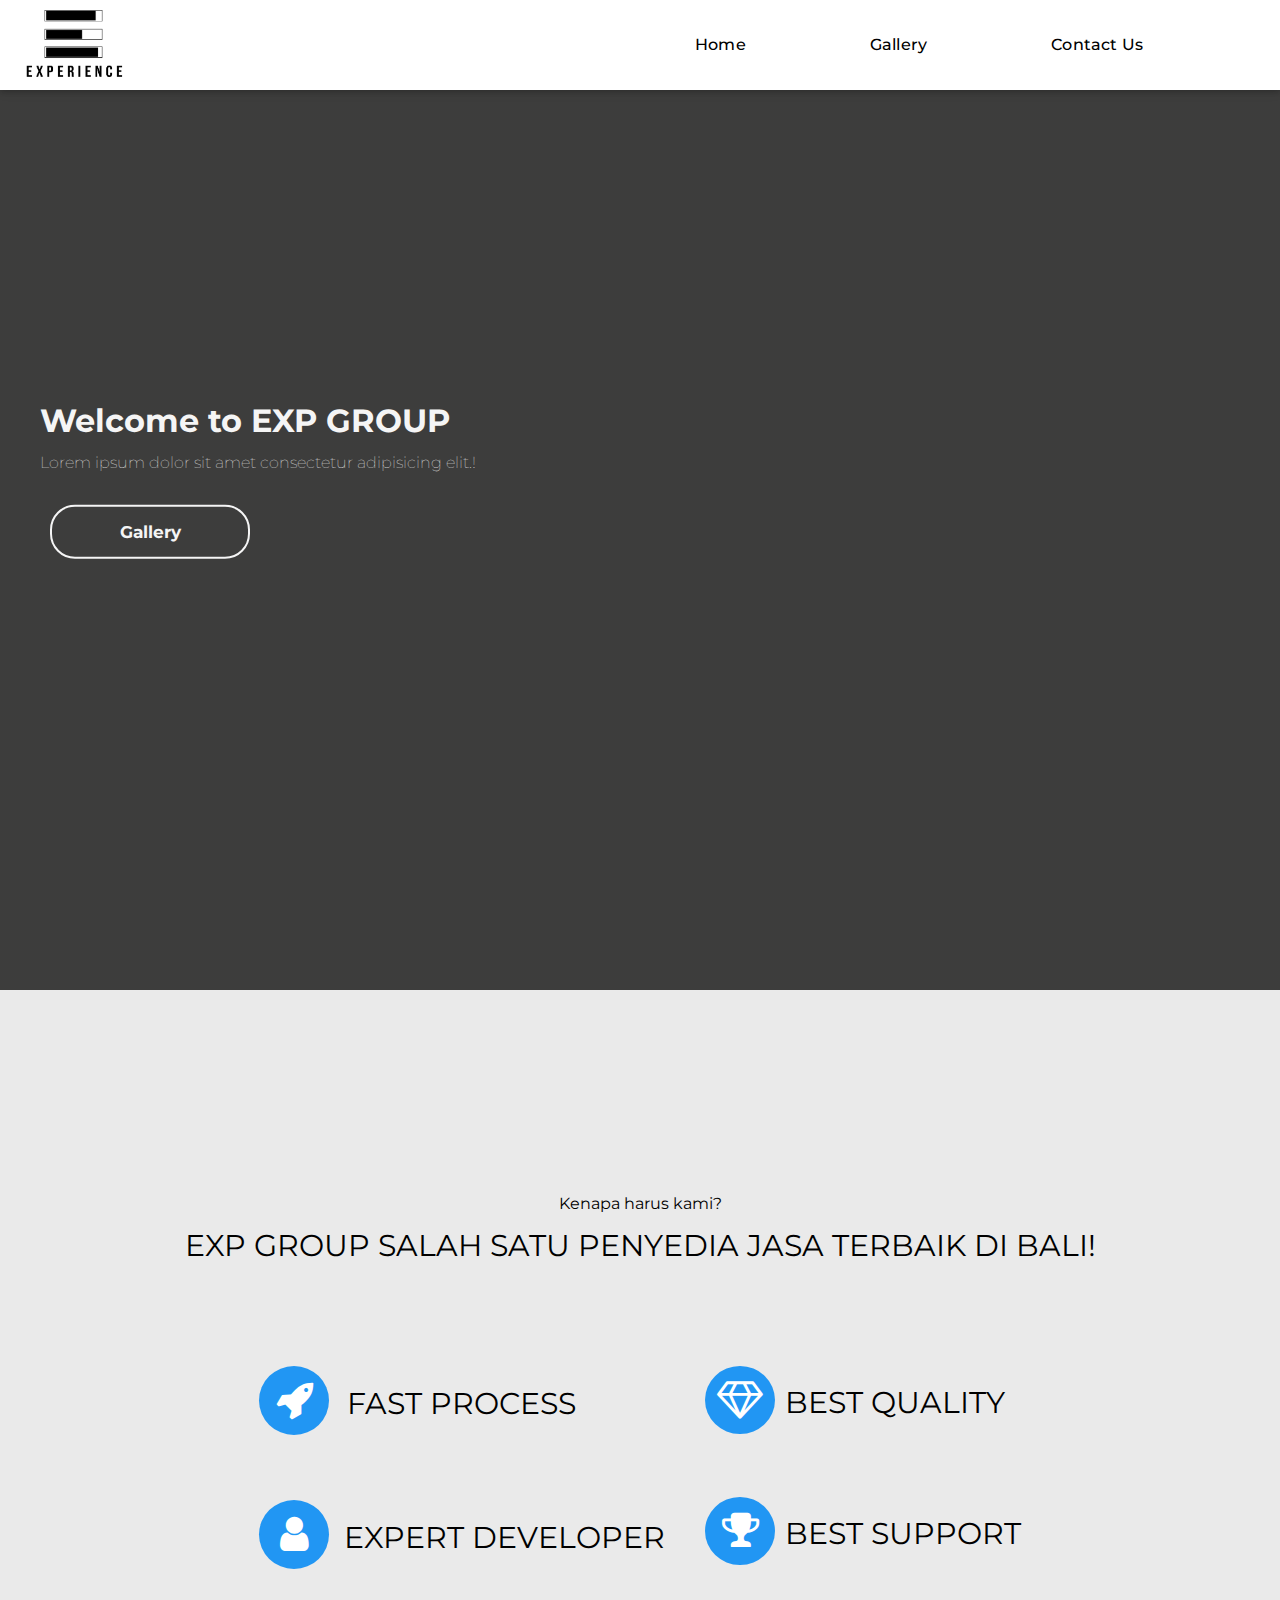
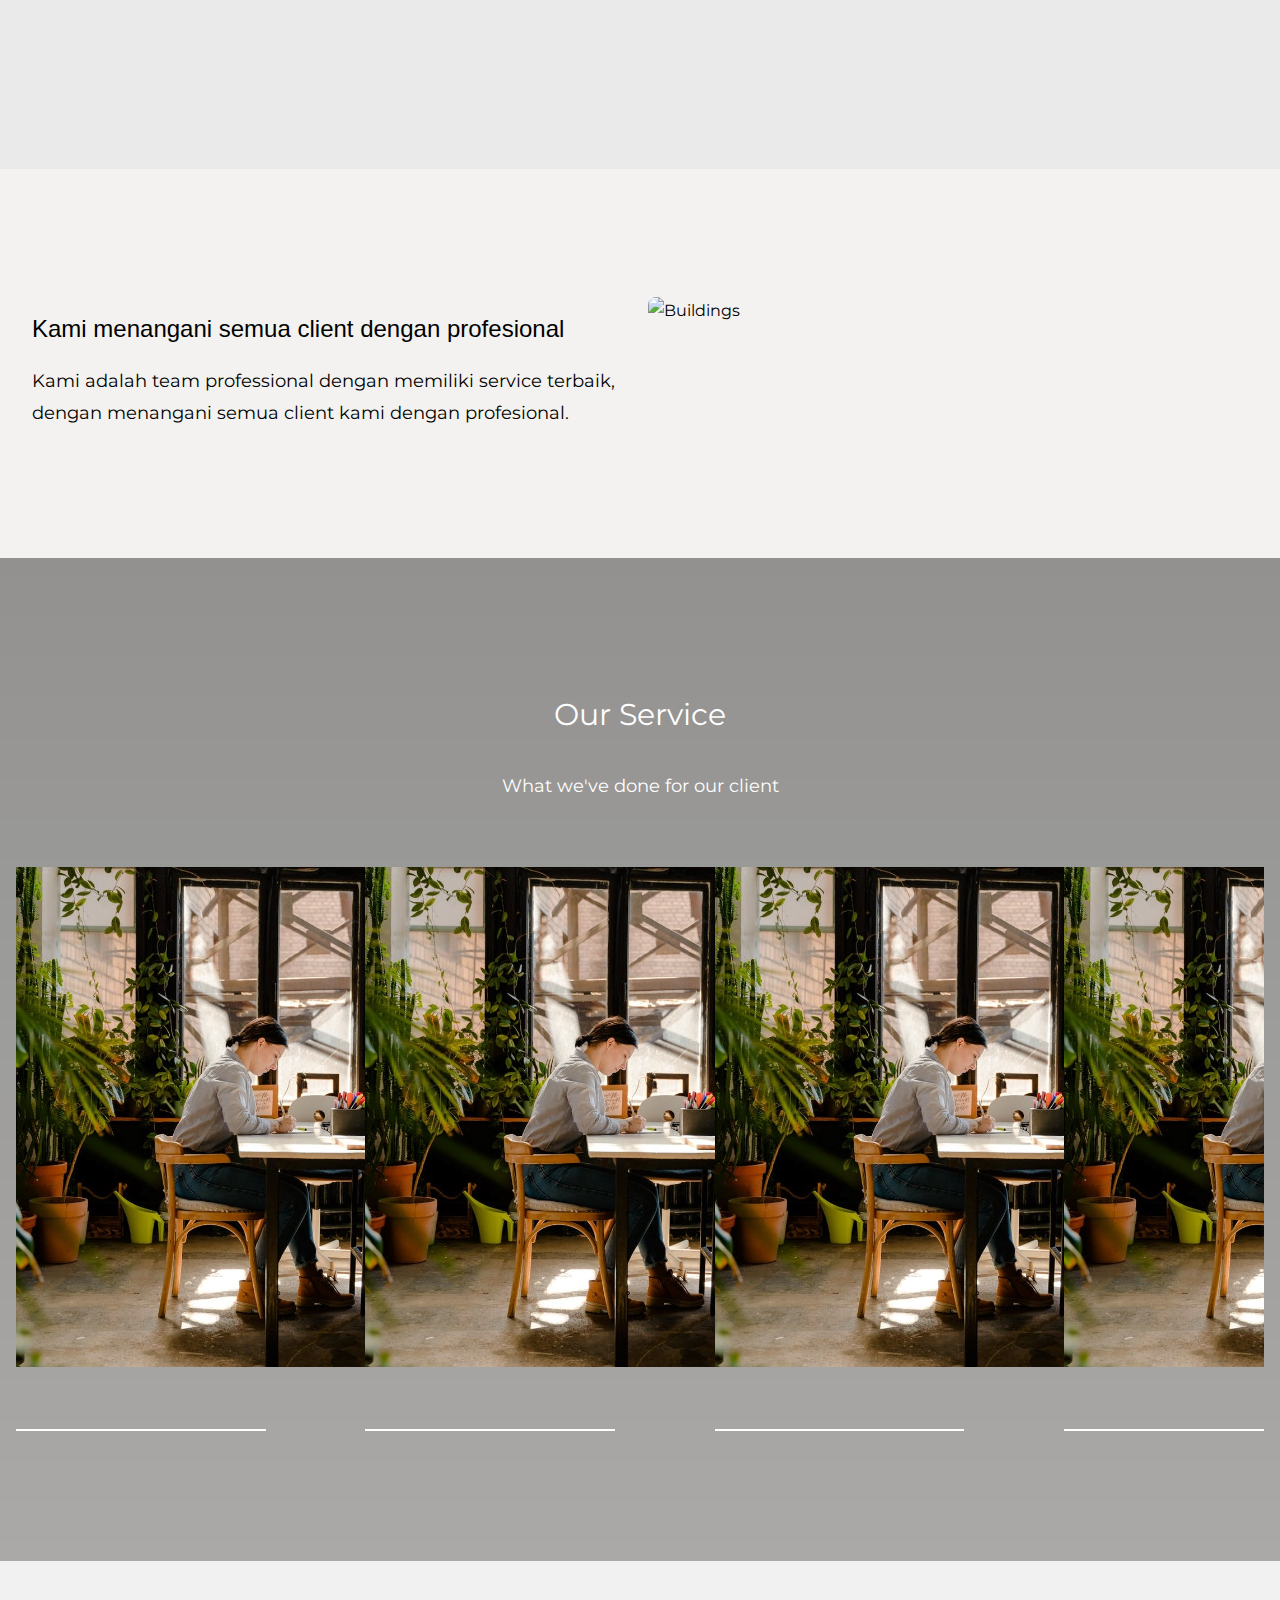
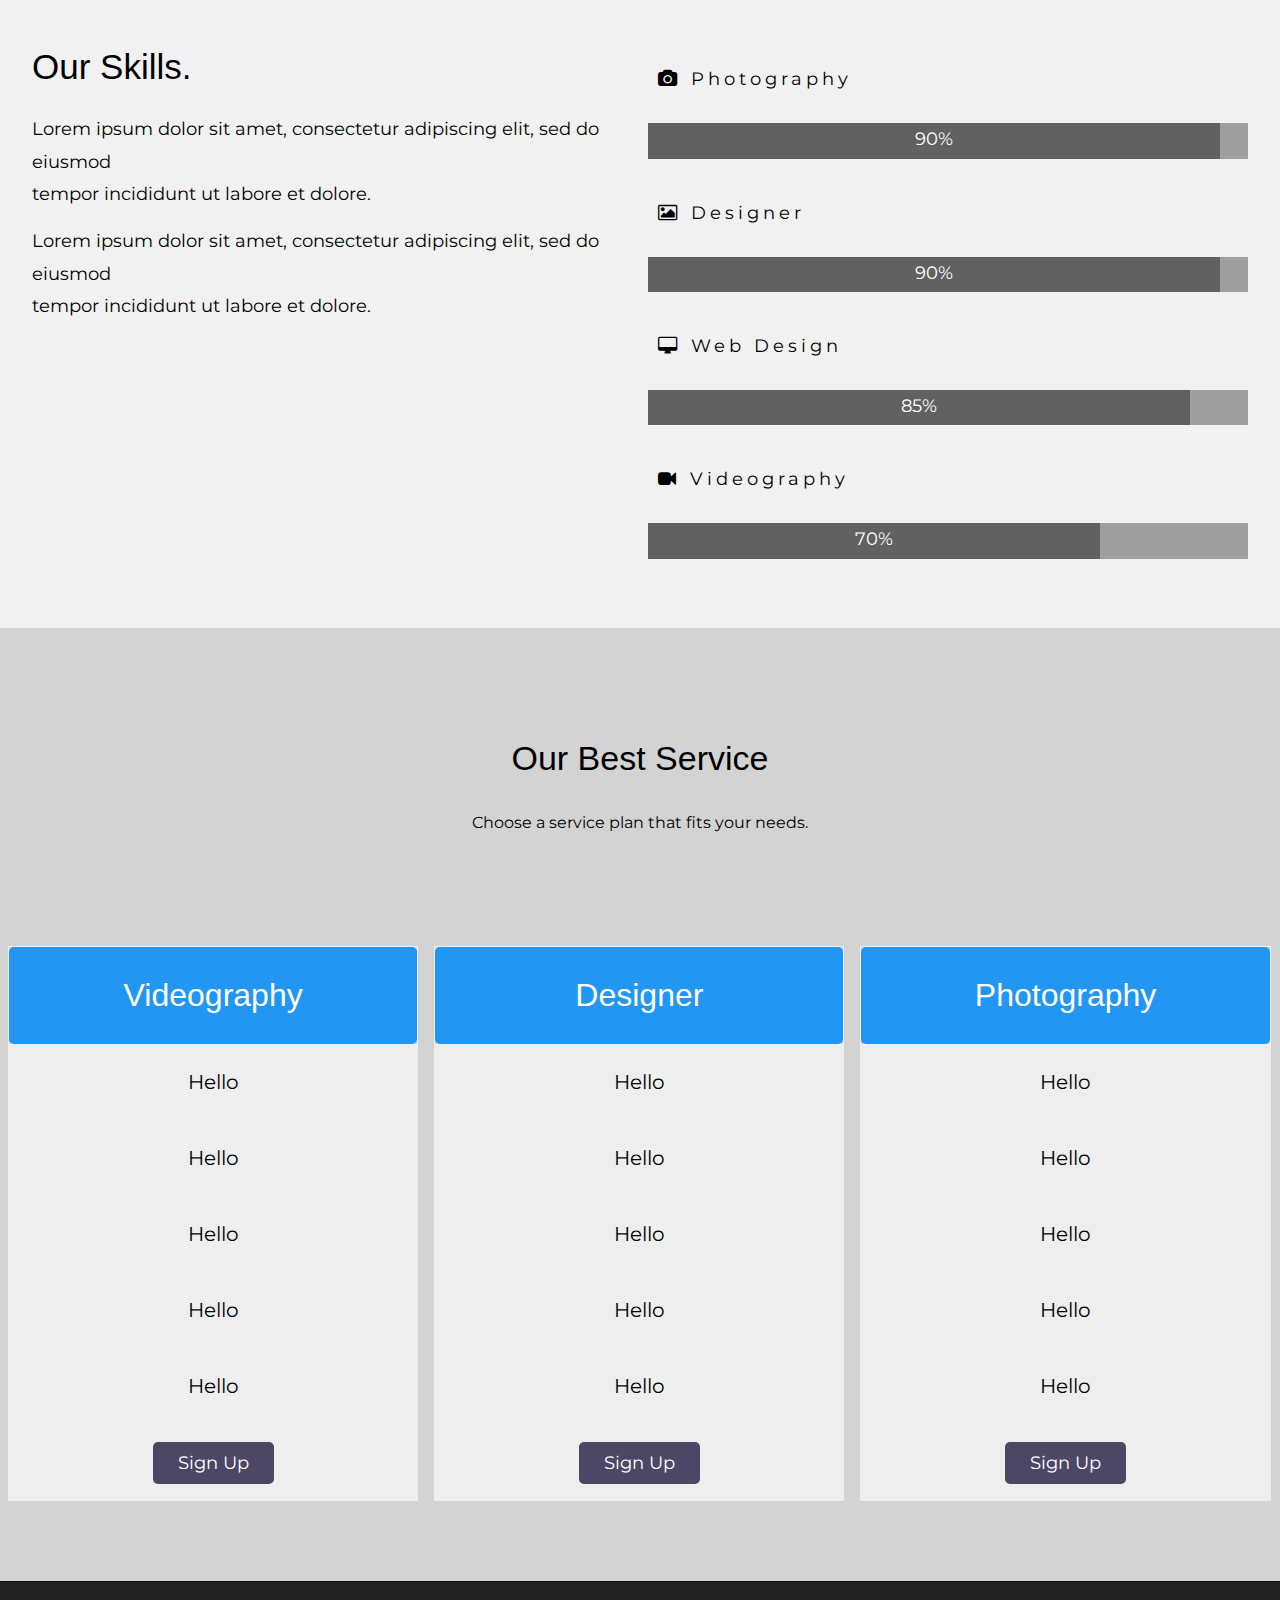
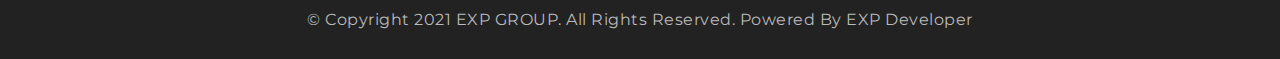
==== index.html @ 27de3193 "." ====
<!DOCTYPE html>
<html lang="en">
<head>
    <meta charset="UTF-8">
    <meta http-equiv="X-UA-Compatible" content="IE=edge">
    <meta name="viewport" content="width=device-width, initial-scale=1.0">
    
    <!-- Css -->
    <link rel="stylesheet" href="style/style.css">
    <link rel="stylesheet" href="style/media.css">
    <link rel="stylesheet" href="style/hamburger-bar.css">

    <!-- Font Style -->
    <link rel="stylesheet" href="https://cdnjs.cloudflare.com/ajax/libs/font-awesome/4.7.0/css/font-awesome.min.css">
    <link rel="preconnect" href="https://fonts.googleapis.com">
    <link rel="preconnect" href="https://fonts.gstatic.com" crossorigin>
    <link rel="preconnect" href="https://fonts.googleapis.com">
<link rel="preconnect" href="https://fonts.gstatic.com" crossorigin>
<link href="https://fonts.googleapis.com/css2?family=Montserrat:wght@300&display=swap" rel="stylesheet">
    <title>Document</title>
</head>
<body>



  <!-- Navbar -->
  <nav class="nav-link">
    <div class="navbar" id="myLinks">
          <img src="TempatFoto/EXP WHITE WITH CONTEXT.png" alt="" class="logo">
          <ul class="topnav" id="myLinks1">
              <li><a href="index.html">Home</a></li>
              <li><a href="Gallery.html">Gallery</a></li>
              <li><a href="Contact Us.html">Contact Us</a></li>
          </ul>
          <div class="burger" style="height: 70px; margin-right: 5%; background-color: rgba(0, 0, 0, 0.89); border-radius: 5pt; padding: 1px 0 ;">
            <a href="javascript:void(0);" class="icon" onclick="myFunction()" style="color: white; font-size: 40px; padding: 1px;">
              <i class="fa fa-bars"></i>
            </a>
        </div>
    </div>
    <div class="topnav2" id="myLinks2">
        <a href="index.html">Home</a>
        <a href="Gallery.html" id="border">Gallery</a>
        <a href="Contact Us.html">Contact Us</a>
    </div>
</nav>


  <!-- Carousel -->
    <div class="carousel">
        <div class="text">
            <h1>Welcome to EXP GROUP</h1> 
            <p class="p">Lorem ipsum dolor sit amet consectetur adipisicing elit.!</p>
        <div>
            <a href="Gallery.html"><button type="button"><span id="span"></span>Gallery</button></a> 
        </div>
        </div>
    </div>





    <!-- About us -->
    <section >
      <div class="exp-container" id="about" style="padding: 200px 16px; background-color: #EAEAEA;">
        <h4 style="text-align: center; font-weight: 400;">Kenapa harus kami?</h4>
      <h1 class="exp-center" style="font-size: 30px; font-family: 'Montserrat', sans-serif; font-weight: 400;">EXP GROUP SALAH SATU PENYEDIA JASA TERBAIK DI BALI!</h1> 
      <br>
      

      <div class="exp-row-padding exp-center exp-respon" style="margin-top:64px">
        <div class="exp-quarter">
          <i class="fa fa-rocket exp-margin-bottom exp-jumbo exp-center" style="font-size: 40px; background-color: #2196F3; border-radius: 60%; width: 50px; height: 35px; line-height: 60px; color: white; padding-top: 1%; margin-bottom: 16%;"></i><p style="display: inline; font-size: 30px; "></i>

          <p style="display: inline; font-size: 30px; padding-left: 10px;">FAST PROCESS</p>

          <br>

          <i class="fa fa-user exp-margin-bottom exp-jumbo exp-center" style="font-size: 40px; background-color: #2196F3; border-radius: 60%; width: 50px; height: 35px; line-height: 60px; color: white; padding-top: 1%;"></i> 
          
          <p style="display: inline; font-size: 30px; padding-left: 10px;">EXPERT DEVELOPER</p>
          <br>
           
        </div>
        <div class="exp-quarter">
          <i class="fa fa-diamond exp-margin-bottom exp-jumbo exp-center"  style="font-size: 40px; background-color: #2196F3; border-radius: 60%; width: 50px; height: 35px; line-height: 60px; color: white; padding-top: 1%; margin-bottom: 20%;"></i><p style="display: inline; font-size: 30px; padding-left: 10px;">BEST QUALITY</p> 
          <br>
          <i class="fa fa-trophy exp-margin-bottom exp-jumbo exp-center font-awesome" style="font-size: 40px; background-color: #2196F3; border-radius: 60%; width: 50px; height: 35px; line-height: 60px; color: white; padding-top: 1%;"></i><p style="display: inline; font-size: 30px; padding-left: 10px; padding-top: 20px;">BEST SUPPORT</p> 
          <br>
           
        </div> 
      </div>
      </div>
    </section>





    <!-- Go to Product -->
    <div class="exp-container" style="padding:128px 16px">
      <div class="exp-row-padding exp-product">
        <div class="exp-col m6" id="exp-col">
          <h3 style="font-family: 'Raleway', sans-serif; font-weight: 400;
          margin: 10px 0; font-size: 24px">Kami menangani semua client dengan profesional</h3>
          <h2></h2>
          <p>Kami adalah team professional dengan memiliki service terbaik, dengan menangani semua client kami dengan profesional.</p>
          
        </div>
        <div class="exp-col m6">
          <img class="exp-image exp-round-large " src="https://idcloudhost.com/wp-content/uploads/2020/07/free-pic-440.jpg" alt="Buildings" width="700" height="394">
        </div>
      </div>
    </div>

 


    <!-- Our Work -->
    <section class="work">
      <div class="exp-container" id="about" style="padding: 130px 16px">
      <h1 class="exp-center" style="color: white; font-weight: 400; font-size: 30px; font-family: 'Montserrat', sans-serif;">Our Service</h1> 
      <br>
      <p class="exp-center exp-large" style="margin-bottom: 64px; color: white;">What we've done for our client</p>
    
      <!-- Photo Grid -->
       
      <div class="wrap">
        <div class="foto"><img src="/TempatFoto/girl.jpeg" alt=""></div>
        <div class="foto"><img src="/TempatFoto/girl.jpeg" alt=""></div>
        <div class="foto"><img src="/TempatFoto/girl.jpeg" alt=""></div>
        <div class="foto"><img src="/TempatFoto/girl.jpeg" alt=""></div>
        <div class="foto"><img src="/TempatFoto/girl.jpeg" alt=""></div>
        <div class="foto"><img src="/TempatFoto/girl.jpeg" alt=""></div>
        <div class="foto"><img src="/TempatFoto/girl.jpeg" alt=""></div>
        
      </div>
    </section>
 




    <!-- Skill -->
    <div class="exp-container exp-light-grey exp-padding-64">
      <div class="exp-row-padding exp-new">
        <div class="exp-col m6">
          <h3 style=" font-weight: 400;
          margin: 10px 0; ">Our Skills.</h3>
          <p>Lorem ipsum dolor sit amet, consectetur adipiscing elit, sed do eiusmod<br>
          tempor incididunt ut labore et dolore.</p>
          <p>Lorem ipsum dolor sit amet, consectetur adipiscing elit, sed do eiusmod<br>
          tempor incididunt ut labore et dolore.</p>
        </div>
        <div class="exp-col m6">
          <p class="exp-wide"><i class="fa fa-camera exp-margin-right"></i>Photography</p>
          <div class="exp-grey">
            <div class="exp-container exp-dark-grey exp-center" style="width:90%">90%</div>
          </div>
          <p class="exp-wide"><i class="fa fa-photo exp-margin-right"></i>Designer</p>
          <div class="exp-grey">
            <div class="exp-container exp-dark-grey exp-center" style="width:90%">90%</div>
          </div>
          <p class="exp-wide"><i class="fa fa-desktop exp-margin-right"></i>Web Design</p>
          <div class="exp-grey">
            <div class="exp-container exp-dark-grey exp-center" style="width:85%">85%</div>
          </div>
          <p class="exp-wide"><i class="fa fa-video-camera exp-margin-right"></i>Videography</p>
          <div class="exp-grey">
            <div class="exp-container exp-dark-grey exp-center" style="width:70%">70%</div>
          </div>
        </div>
      </div>
    </div>


 
  


    <!-- Product -->
    <div class="product">
    <h2 style="text-align:center; padding: 100px 0 20px 0; font-size: 34px; color: black; font-family: 'Raleway', sans-serif; font-weight: 400;">Our Best Service</h2>
    <p style="text-align:center; padding: 0 0 100px 0; color: black;">Choose a service plan that fits your needs.</p>
    
    <div class="columns"`>
      <ul class="price">
        <li class="header" style="background-color:#2196F3; font-family: sans-serif; font-size: 2em;">Videography</li>
        <li class="grey">Hello</li>
        <li class="grey">Hello</li>
        <li class="grey">Hello</li>
        <li class="grey">Hello</li>
        <li class="grey">Hello</li>
        <li class="grey"><a href="#" class="button">Sign Up</a></li>
      </ul>
    </div>
    
    <div class="columns">
      <ul class="price">
        <li class="header" style="background-color:#2196F3; font-family: sans-serif; font-size: 2em;">Designer</li>
        <li class="grey">Hello</li>
        <li class="grey">Hello</li>
        <li class="grey">Hello</li>
        <li class="grey">Hello</li>
        <li class="grey">Hello</li>
        <li class="grey"><a href="#" class="button">Sign Up</a></li>
      </ul>
    </div>
    
    
    <div class="columns">
      <ul class="price">
        <li class="header"  style="background-color:#2196F3; font-family: sans-serif; font-size: 2em;">Photography</li>
        <li class="grey">Hello</li>
        <li class="grey">Hello</li>
        <li class="grey">Hello</li>
        <li class="grey">Hello</li>
        <li class="grey">Hello</li>
        <li class="grey"><a href="#" class="button">Sign Up</a></li>
      </ul>
    </div>

    

    <!-- Footer -->
    <div class="container-fluid py-4" style="border-top:1px solid rgb(26, 3, 3); background: #222; position: relative;">
      <div class="container">
          <p class="text-footer">© Copyright 2021 EXP GROUP. All Rights Reserved. Powered By EXP Developer</p>
      </div>
  </div>
  </div>




  <script src="script/script.js"></script>
  <script src="script/hamburger-bar.js"></script>
   
</body>
</html>
---- style/style.css ----
/* Body */

* {
     margin: 0;
     padding: 0;
     font-family: 'Montserrat', sans-serif; 
}
body{
    line-height: 1.8;
    min-height: 100vh;
    background-color: #F3F2F0;
}

/* Navbar */

.nav-link{
    background-color: white; 
    z-index: 1;
    width: 100%;
    position: relative;
    box-shadow: 0 2px 5px 0 rgb(0 0 0 / 16%), 0 2px 10px 0 rgb(0 0 0 / 12%);
}
.navbar{
    width: 100%;
    height: 70px;
    margin: auto;
    display: flex;
    padding: 10px 0;
    align-items: center;
    justify-content: space-between;
    border-bottom: rgba(0, 0, 0, 0.411)(0, 0, 0, 0.411) 1px solid;
}
.logo{
    width: 100px;
    height: inherit;
    cursor: pointer;
    padding: 5px 2%;
}
.navbar ul{
    margin: 0 6%;
}
.navbar ul li{
    list-style: none;
    display: inline-block;
    margin: 0 40px;
    position: relative;
}
.navbar ul li a{
    text-decoration: none;
    color: black;
    font-weight: 500;
    margin: 0 20px;
    letter-spacing: 0.2px;
   
}
.navbar ul li::after{
    content: '';
    height: 3px;
    width: 0;
    background: rgb(31, 31, 31);
    position: absolute;
    left: 0;
    bottom: -10px;
    transition: 1s;
}
.navbar ul li:hover::after{
    width: 100%;
}

/* Carousel */

.carousel{
    width: 100%;
    height: 100vh;
    background-image: linear-gradient(rgba(0,0,0,0.75), rgba(0,0,0,0.75)), 
    url(https://wallpaperaccess.com/full/4503757.jpg);
    background-size: cover;
    background-position: center;
}
.text{
    position: absolute;
    width: 100%;
    top: 50%;
    transform: translateY(-50%);
    text-align: left;
    padding-left: 40px;
    width: 80%;
    color: whitesmoke;
}
.text h1{
    font: 70px;
    margin-top: 80px;
}
.text .p{
    font-size: 20px auto;
    font-weight: 100;
    line-height: 25px;
}
button{
    width: 200px;
    padding: 15px 0;
    text-align: center;
    margin: 30px 10px;
    border-radius: 25px;
    font-weight: bold;
    border: 2px solid whitesmoke;
    background: transparent;
    color: whitesmoke;
    cursor: pointer;
    position: relative;
    overflow: hidden;
    font-size: 17px;
} 
#span{
    background: white;
    height: 100%;
    width: 0;
    border-radius: 25px;
    position: absolute;
    left: 0;
    bottom: 0;
    z-index: -1;
    transition: 0.5s;
}
button:hover #span{
    width: 100%;
    color: black;
}

button:hover{
    border: none;
    color: black;
}




/* About Us */

.exp-center{
    text-align: center!important;
}
.exp-center h1 {
    font-size: 40px!important;
    color: #102348;
}
.exp-large{
    font-size: 18px!important;
} 
.exp-row-padding{
    display: flex; 
    justify-content: center;
    
}
.fa{
    padding: 30px 10px 30px;
    
}
.exp-quarter{
    padding: 0 20px; 
    text-align: justify;
     
 
}


 

/* Article */ 
.exp-row-padding, .exp-col{
    padding: 0 8px;
}
.exp-black{
    color: white !important;
    background-color: black; 
    transition: 0.5s;
}
.exp-button{ 
    display: inline-block;
    padding: 8px 10px 5px 0;
    vertical-align: middle;
    overflow: hidden;
    text-decoration: none; 
    text-align: center;
    cursor: pointer; 
    margin: 15px 0;
    height: 30px;
}
.exp-black:hover{
    background-color: #4e4e4e;
    color: white !important;
}
.exp-image {
    max-width: 100%;
    height: auto;
   max-width: 100%;
   height: auto;
 
}
.exp-round-large{
    border-radius: 8px;
}
.exp-container > img{
    right: 20;
}





/* Our Work */
.work{
    background-image: linear-gradient(rgba(0,0,0,0.40), rgba(0,0,0,0.30)), url('https://cohive.space/sojuhanjan/wp-content/uploads/2019/12/Berbagai-Manfaat-Teamwork-yang-Membawa-Kemudahan.jpeg');
   
}
.wrap{
    max-height: 100%;
    display: flex;
    overflow-x: auto;
}
.wrap::-webkit-scrollbar{ 
    width: 0;
}
.wrap .foto{
    min-width: 20%;
    height: 500px;
    line-height: 110px;
    text-align: center;
    background-color: transparent;
    margin-right: 8%;
    padding-bottom: 5%;
    justify-items: center;
    border-bottom: 2px solid white;

}
.wrap .foto > img{
    min-width: 20%;
    height: 500px;  
}





/* Skill */
.exp-light-grey{
    color: #000!important;
    background-color: #f1f1f1!important;
}
.exp-padding-64 {
    padding-top: 64px!important;
    padding-bottom: 64px!important;
}
.exp-container  {
    padding: 0.01em 16px;
} 
.exp-row-padding1 >.exp-col {
    padding: 0 8px;
}
.exp-wide {
    letter-spacing: 4px;
}
.exp-dark-grey  {
    color: #fff!important;
    background-color: #616161!important;
    height: 35px;
}
.exp-center {
    text-align: center!important;
    font-size: 18px;
} 
.exp-grey {
    background-color: #9e9e9e!important;
}
.exp-col > p{
    margin: 15px 0 0 0;
    font-size: 18px;
    
}
.exp-col > h3{
    font-family: "Raleway", sans-serif;
    font-weight: 400;
    margin: 10px 0;
    font-size: 35px;
}
.exp-wide, .exp-grey{
    margin: 5px 0;
 
}



/* Our Work */
.row {
    display: flex;
    flex-wrap: wrap;
    padding: 0 4px;
}
  
.column {
    flex: 10%;
    max-width: 25%;
    padding: 0 4px;
}
  
.column img {
    margin-top: 8px;
    vertical-align: middle;
    width: 100%;
 
}



/* Product */
.product{
    background-color: lightgrey;
    
}
.columns {
    float: left;
    width: 33.3%;
    padding: 8px;
    box-sizing: border-box;
    background-color: lightgrey;
    padding-bottom: 80px;
    
    
}

.price {
    list-style-type: none;
    border: 1px solid #eee;
    margin: 0;
    padding: 0;
    transition: 0.3s;
}

.price:hover {
    box-shadow: 0 8px 12px 0 rgba(0,0,0,0.2)
}

.price .header {
    background-color: #111;
    color: white;
    font-size: 25px;
    border-radius: 5px;
}

.price li { 
    padding: 20px;
    text-align: center;
}

.price .grey {
    background-color: #eee;
    font-size: 20px;
    border: none;
}

.button {
    background-color: #4d4766;
    border: none;
    border-radius: 5px;
    color: white;
    padding: 10px 25px;
    text-align: center;
    text-decoration: none;
    font-size: 18px;
}
 


/* Contact Us */
iframe{
    width: 100%;
    height: 400px;
    margin-right: 20px;
    margin-top: 20px;
    border-radius: 5px;
}
.contact{
    width: 100%;
    display: flex;
    justify-content: center;
    align-items: center;
    margin-top: 100px;
    padding-top: 100px;
    padding-bottom: 4%; 
    background: lightgrey;
}
.info{
    max-width: 500px;
    line-height: 70px; 
    font-size: 10px;
    margin-top: 80px;
    margin-right: 30px;
}
.info i{
  margin-right: 20px;
  font-size: 25px;  
}
.form{
    max-width: 700px;
    margin-right: 50px;
}
.info, .form{
    flex: 1;
    margin-top: 100px;
}
.contact h2{
    text-align: center;
    font-size: 35px;
    text-transform: uppercase;
    position: absolute;
    margin-bottom: 35%;
}
.contact p{
    text-align: center;  
    position: absolute;
    margin-bottom: 30%; 
}
.form .text-box{
    background: whitesmoke; 
    border: none;
    width: 80%;
    height: 50px;
    padding: 12px;
    font-size: 15px;
    border-radius: 5px;
    box-shadow: 0 1px 1px rgba(0, 0, 0, 0.1);
    margin-bottom: 20px;
    opacity: 0.9;
}
.form .text-box:first-child{
    margin-right: 15px;
}
.form textarea{
    background: whitesmoke; 
    border: none;
    width: 100%;
    min-height: 200px;
    max-height: 400px;
    padding: 12px;
    font-size: 15px;
    border-radius: 5px;
    box-shadow: 0 1px 1px rgba(0, 0, 0, 0.1);
    margin-bottom: 20px;
    opacity: 0.9;
}
.form .send-btn{
    float: right;
    background: #4e4e4e;
    color: white;
    border: none;
    width: 120px;
    height: 50px;
    font-size: 15px;
    font-weight: 600;
    text-transform: uppercase;
    letter-spacing: 2px;
    border-radius: 5px;
    cursor: pointer;
    transition: 0.5s;

}
.form .send-btn:hover{
    background: black;
}
 


 



/* Footer */
.container-fluid {
    width: 100;
    padding-right: 15px;
    margin: auto;  
    padding: auto;
    clear: both;
}
.py-4 {
    padding: 40px 0 !important;
    text-align: center;
    color: white;
}
.text-footer{
    margin-bottom: 0;
    font-family: 'Montserrat';
    color: #bababa;
    letter-spacing: 0.5px;
    text-align: center;
}
 
.py-4 {
    padding-bottom: 1.5rem!important;
    padding-top: 1.5rem!important;
    text-align: center;
    color: white;
}
---- style/media.css ----
@import url('https://fonts.googleapis.com/css2?family=Montserrat:wght@100;200;300;400;500;600;700&display=swap');



/* Media 800px */
@media screen and (max-width: 800px) {
   
  .carousel{
    max-width: 100%;
    max-height: 100%;
}
  .text{
    position: absolute;
    width: 100%;
    top: 55%; 
}
  .text h1{
  font-size: 25px;
  margin-top: 80px;
}
  .text .p{
  font-size: 15px;
  font-weight: 100;
  line-height: 25px;
}
  button{
  padding: 15px 0;
  margin: 30px 10px; 
}

/* About US */
  .exp-respon{
    display: grid; 
    grid-template-columns: auto;
    grid-template-rows: 200px;
    grid-gap: 100px;
  }
  #about{
    padding: 200% 0;
  }

  /* Product */
  .exp-round-large{
    width: 200%;
    height: 80%;
  }

  /* Service */
  .columns {
    padding: 30px;
    width: 100%;
}
/* Our Team */ 
}


/* Media 600px */
@media (min-width: 601px){
.exp-col.m6  {
    width: 49.99999%;
    }
.exp-third{
    width: 33.33333%;
}
}


 @media only screen and (max-width: 600px) { 
  
  

  .exp-product{
    display: grid;
    grid-template-columns: auto;
    grid-template-rows: 200px;
    grid-gap: 100px;

  }



  /* Skill */
  .exp-new{
    display: grid;
    grid-template-columns: auto;
    grid-template-rows: 200px 200px 200px;
    grid-gap: 100px;
    }
  
  /* Our Work */
  .columns {
    width: 100%;
    }
    .gallery {
    grid-template-columns: repeat(auto-fill, minmax(25%, 1fr));
    }
  .container{
    font-size: 15px;
  }

}     




/* Media 400px */
@media screen and (max-width: 450px) {

  /* Carousel */
.text{
    position: absolute;
    width: 100%;
    top: 60%; 
}
.text h1{
  font-size: 20px;
  margin-top: 80px;
}
  .text .p{
  font-size: 12px;
  font-weight: 100;
  line-height: 25px;
}
button{
  padding: 10px 0;
  margin: 10px 0;
  margin-top: 30px; 
}


/* about */

.exp-respon{
  display: grid; 
  grid-template-columns: auto;
  grid-template-rows: 300px 300px 300px 200px;
  grid-gap: 100px;
}
#about{
  padding: 200% 0;
}

/* Product */
.exp-product{
  display: grid;
  grid-template-columns: auto;
  grid-template-rows: 200px;
  grid-gap: 150px;

}
.exp-round-large{
  height: 110%;
}

  /* Gallery */
    .column {
    flex: 100%;
    max-width: 100%;
    } 
    .gallery {
      grid-template-columns: repeat(auto-fill, minmax(50%, 1fr));
    }

  /*Skill*/
  .exp-new{
    display: grid;
    grid-template-columns: auto;
    grid-template-rows: 350px 200px 200px;
    grid-gap: 100px;
    }
}


@-moz-keyframes zoomin {
    0% {
      max-width: 50%;
      transform: rotate(-30deg);
      filter: blur(4px);
    }
    30% {
      filter: blur(4px);
      transform: rotate(-80deg);
    }
    70% {
      max-width: 50%;
      transform: rotate(45deg);
    }
    100% {
      max-width: 100%;
      transform: rotate(0deg);
    }
}
@-webkit-keyframes zoomin {
    0% {
      max-width: 50%;
      transform: rotate(-30deg);
      filter: blur(4px);
    }
    30% {
      filter: blur(4px);
      transform: rotate(-80deg);
    }
    70% {
      max-width: 50%;
      transform: rotate(45deg);
    }
    100% {
      max-width: 100%;
      transform: rotate(0deg);
    }
}
@-o-keyframes zoomin {
    0% {
      max-width: 50%;
      transform: rotate(-30deg);
      filter: blur(4px);
    }
    30% {
      filter: blur(4px);
      transform: rotate(-80deg);
    }
    70% {
      max-width: 50%;
      transform: rotate(45deg);
    }
    100% {
      max-width: 100%;
      transform: rotate(0deg);
    }
}
@keyframes zoomin {
    0% {
      max-width: 50%;
      transform: rotate(-30deg);
      filter: blur(4px);
    }
    30% {
      filter: blur(4px);
      transform: rotate(-80deg);
    }
    70% {
      max-width: 50%;
      transform: rotate(45deg);
    }
    100% {
      max-width: 100%;
      transform: rotate(0deg);
    }
}
---- style/hamburger-bar.css ----
@import url(https://cdnjs.cloudflare.com/ajax/libs/font-awesome/4.7.0/css/font-awesome.min.css);

@media screen and (max-width: 843px){
    .topnav{
        display: none;
    }
    .topnav2{
        display: none;
    }
}

@media screen and (max-width: 843px){
    .topnav2.responsive {position: relative;}
    .topnav2.responsive {
        display: flex;
        flex-direction: column;
        justify-content: space-between;
        list-style: none;
        padding: 0 ;
    }
    .topnav2.responsive a {
        padding: 20px 15px;
        text-decoration: none;
        color: black;
        border-top: 1px solid rgba(0, 0, 0, 0.5);
        border-bottom: 1px solid rgba(0, 0, 0, 0.5);
    }
    #border{
        border: none;
    }
    #click-bar{
        transition: 1s;
    }
    .topnav2.responsive a:hover{
        background-color: gray;
    }
}

@media screen and (min-width: 843px){
    .burger{
        display: none;
    }
    .topnav2{
        display: none;
    }
}
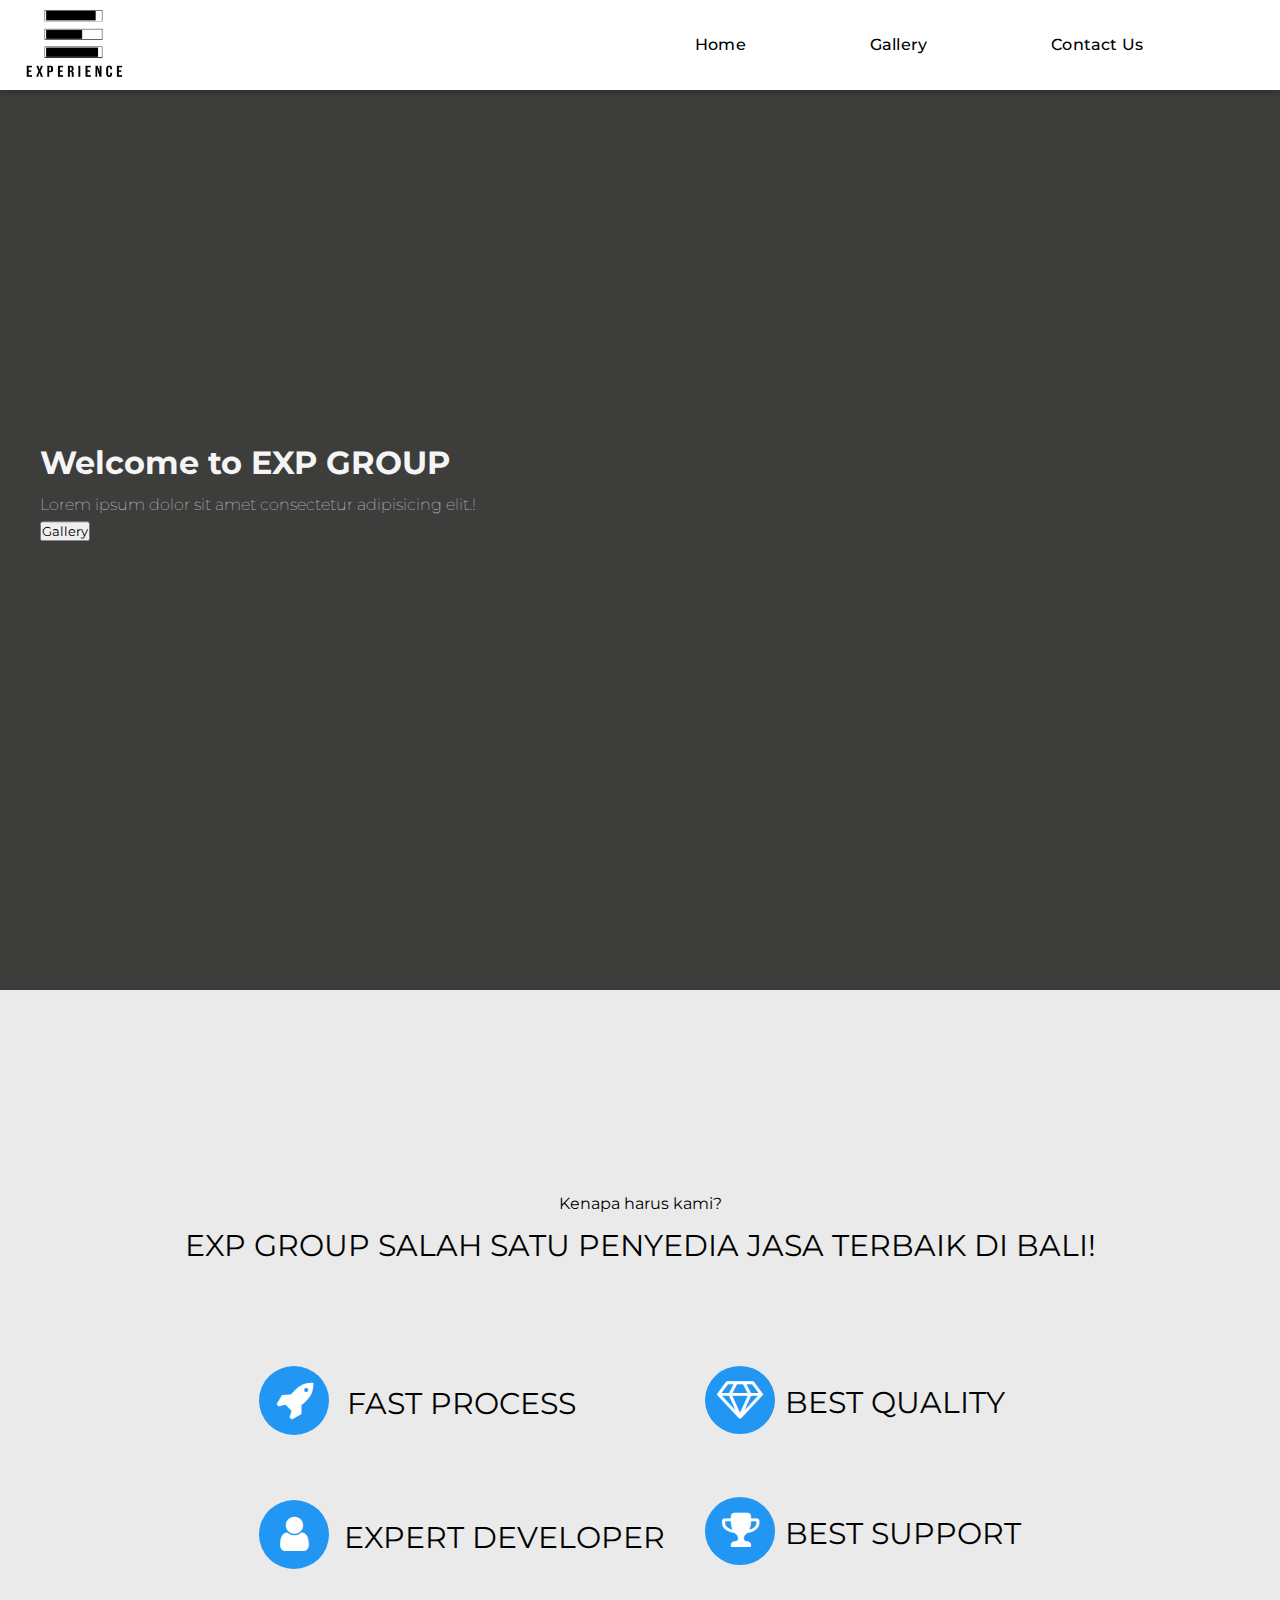
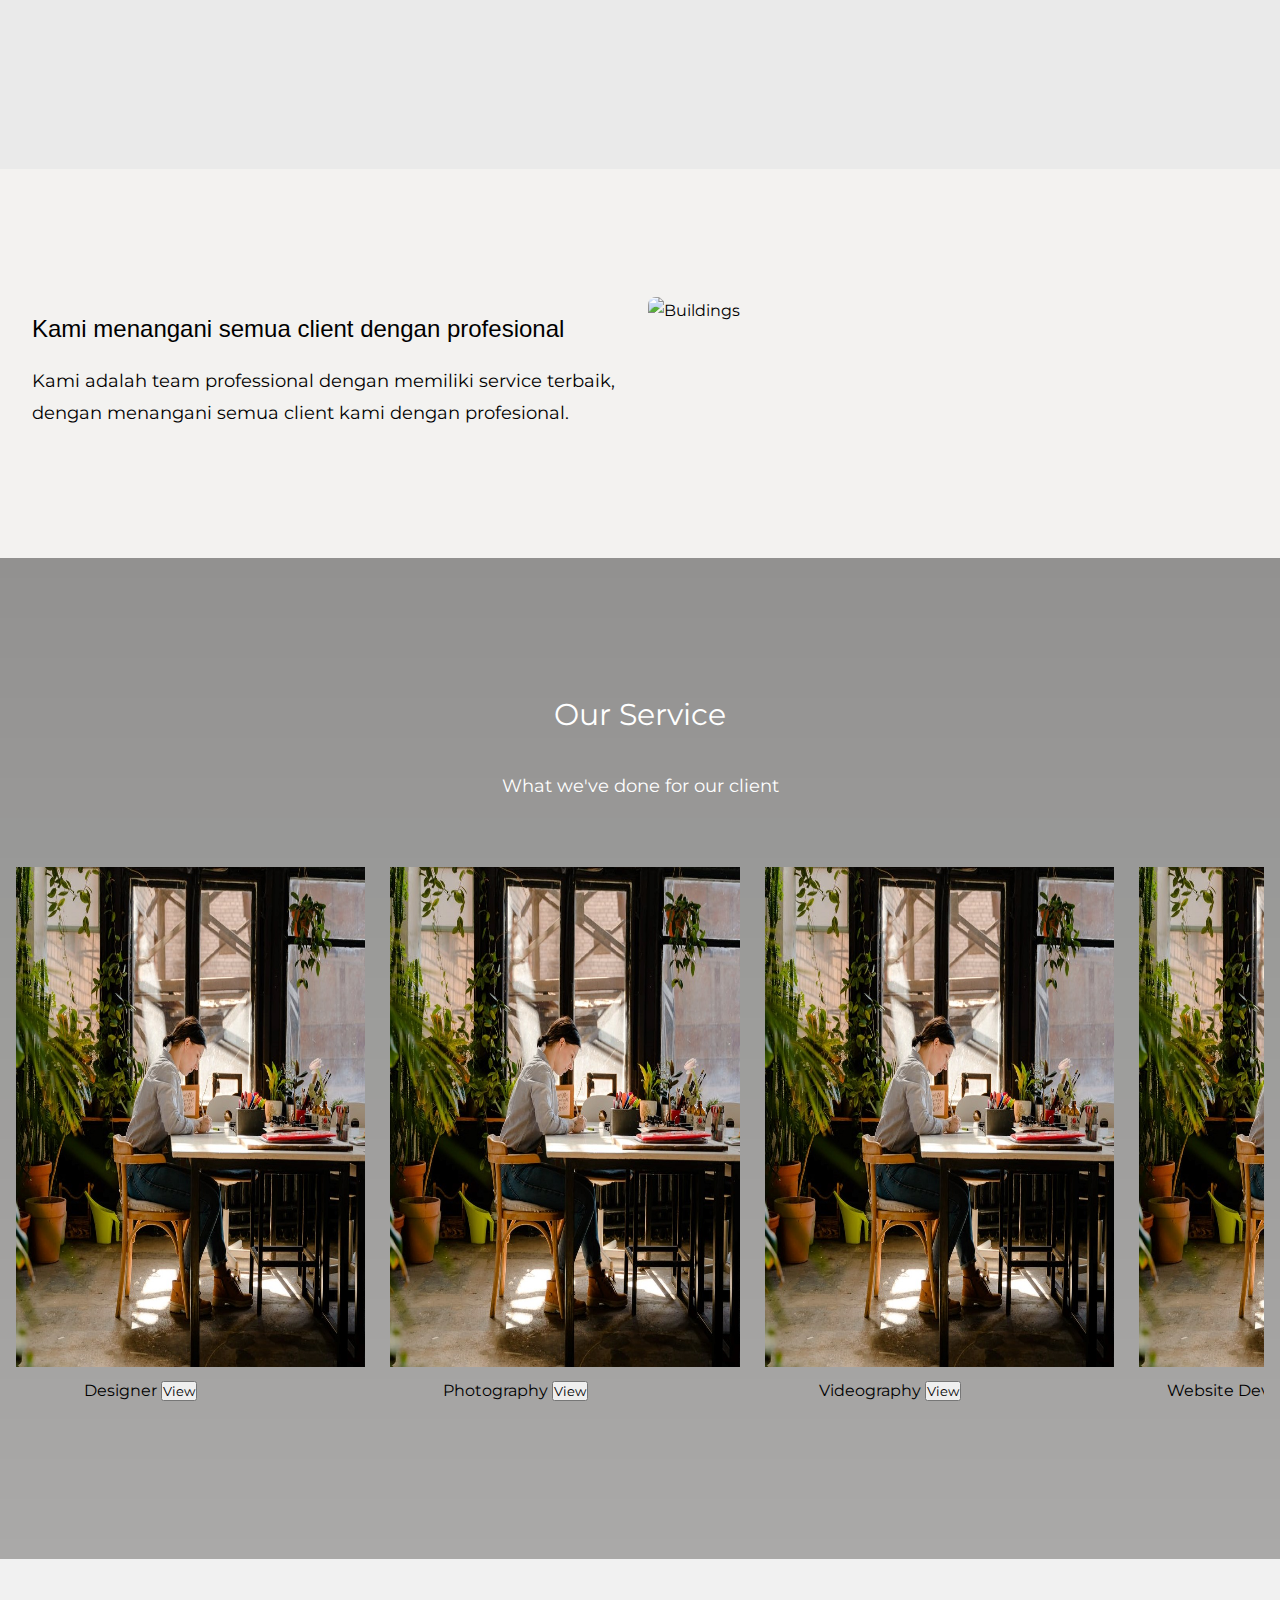
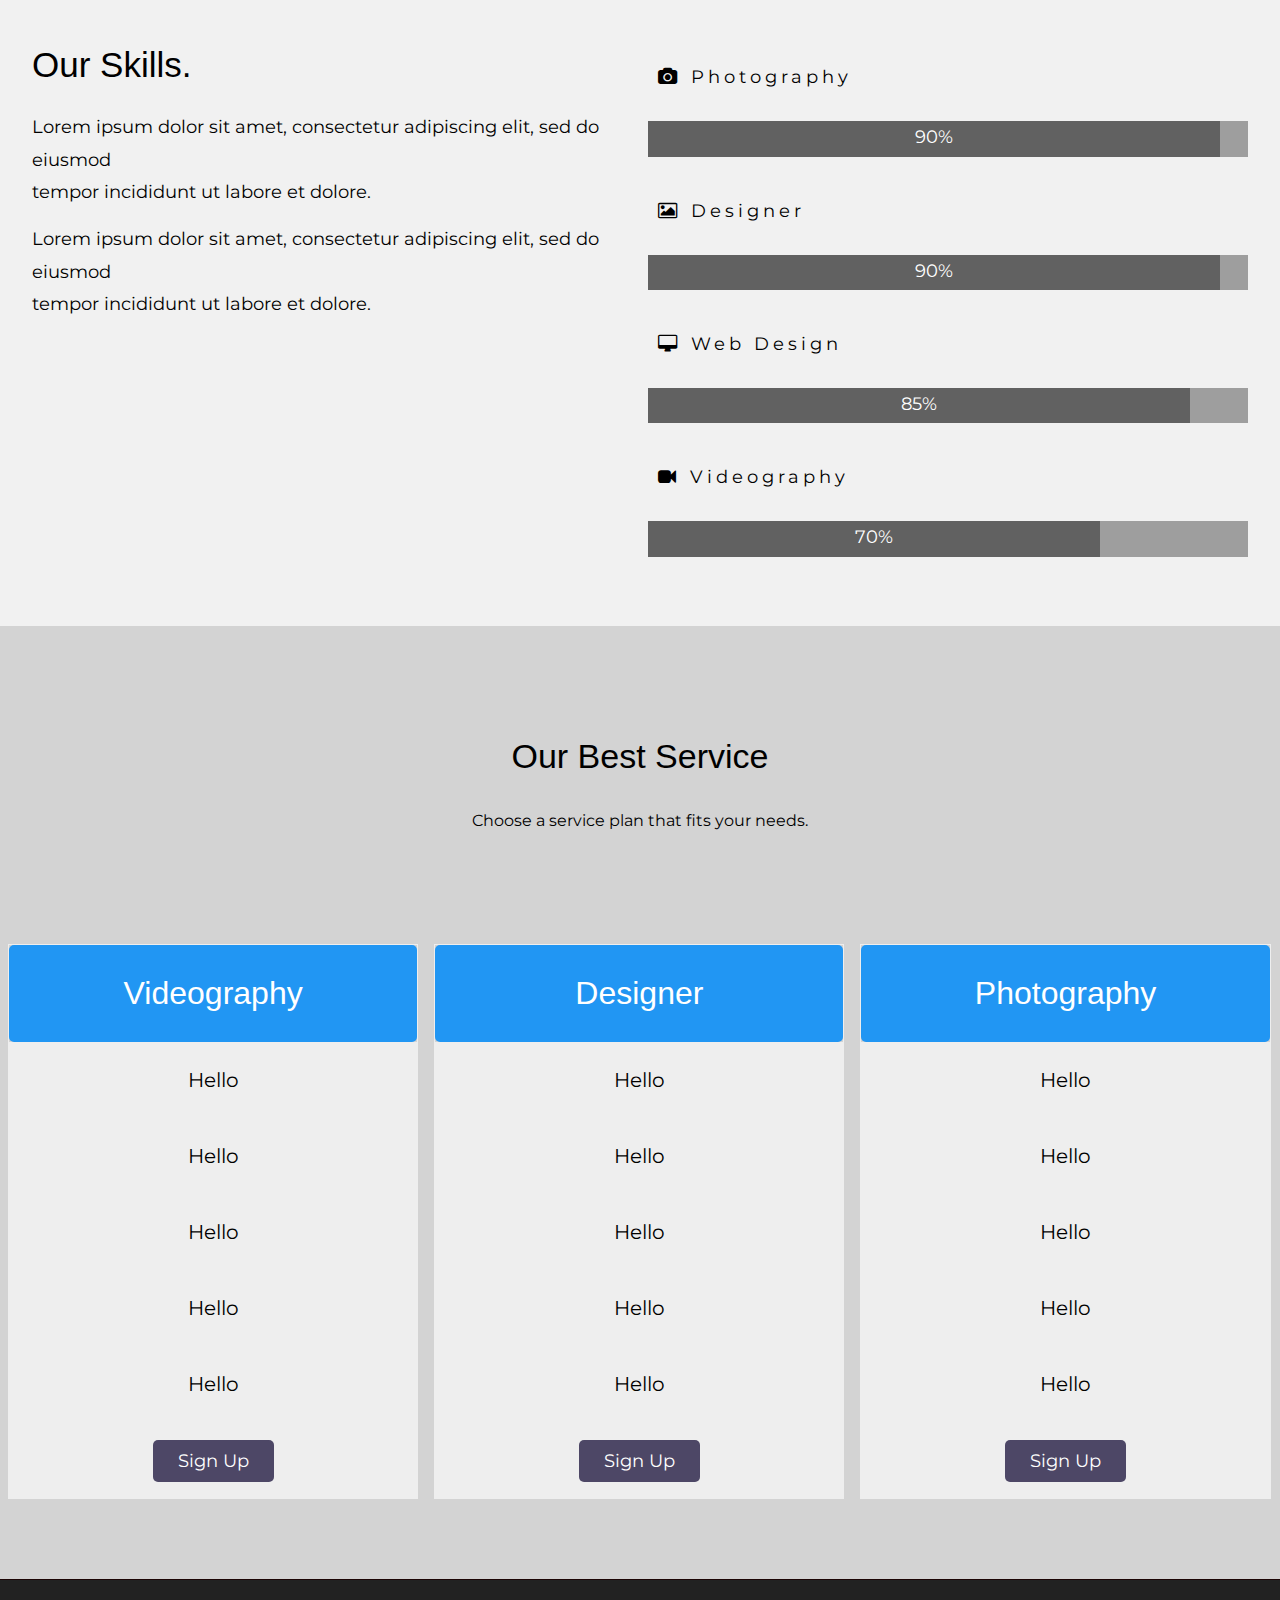
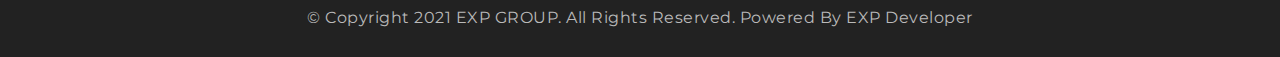
==== commit d834e185: "." ====
--- a/index.html
+++ b/index.html
@@ -127,13 +127,10 @@
       <!-- Photo Grid -->
        
       <div class="wrap">
-        <div class="foto"><img src="/TempatFoto/girl.jpeg" alt=""></div>
-        <div class="foto"><img src="/TempatFoto/girl.jpeg" alt=""></div>
-        <div class="foto"><img src="/TempatFoto/girl.jpeg" alt=""></div>
-        <div class="foto"><img src="/TempatFoto/girl.jpeg" alt=""></div>
-        <div class="foto"><img src="/TempatFoto/girl.jpeg" alt=""></div>
-        <div class="foto"><img src="/TempatFoto/girl.jpeg" alt=""></div>
-        <div class="foto"><img src="/TempatFoto/girl.jpeg" alt=""></div>
+        <div class="foto"><img src="/TempatFoto/girl.jpeg" alt=""><p>Designer <button id="view">View</button></p></div>
+        <div class="foto"><img src="/TempatFoto/girl.jpeg" alt=""><p>Photography <button id="view">View</button></p></div>
+        <div class="foto"><img src="/TempatFoto/girl.jpeg" alt=""><p>Videography <button id="view">View</button></p></div>
+        <div class="foto"><img src="/TempatFoto/girl.jpeg" alt=""><p>Website Developer <button id="view">View</button></p></div>
         
       </div>
     </section>
--- a/style/style.css
+++ b/style/style.css
@@ -96,7 +96,7 @@
     font-weight: 100;
     line-height: 25px;
 }
-button{
+#button{
     width: 200px;
     padding: 15px 0;
     text-align: center;
@@ -122,12 +122,12 @@
     z-index: -1;
     transition: 0.5s;
 }
-button:hover #span{
+#button:hover #span{
     width: 100%;
     color: black;
 }
 
-button:hover{
+#button:hover{
     border: none;
     color: black;
 }
@@ -216,27 +216,37 @@
 .wrap{
     max-height: 100%;
     display: flex;
-    overflow-x: auto;
+    overflow-x: auto; 
+    
 }
 .wrap::-webkit-scrollbar{ 
     width: 0;
+   
 }
 .wrap .foto{
     min-width: 20%;
-    height: 500px;
-    line-height: 110px;
+    height: 500px; 
     text-align: center;
     background-color: transparent;
-    margin-right: 8%;
-    padding-bottom: 5%;
+    margin-right: 10%;
+    margin-bottom: 5%;
     justify-items: center;
+
+}
+.wrap .foto > img{
+    width: 140%;
+    height: 500px;   
+    cursor: pointer;
+    
+}
+.wrap .foto p .view {
+    style=" background-color: navy; margin-left: 30%; width: 80px; height: 30px;"
+    text-align: left ;
     border-bottom: 2px solid white;
-
-}
-.wrap .foto > img{
-    min-width: 20%;
-    height: 500px;  
-}
+    color: white;
+    font-family: 'Montserrat', sans-serif;
+    font-size: 20px;
+} 
 
 
 
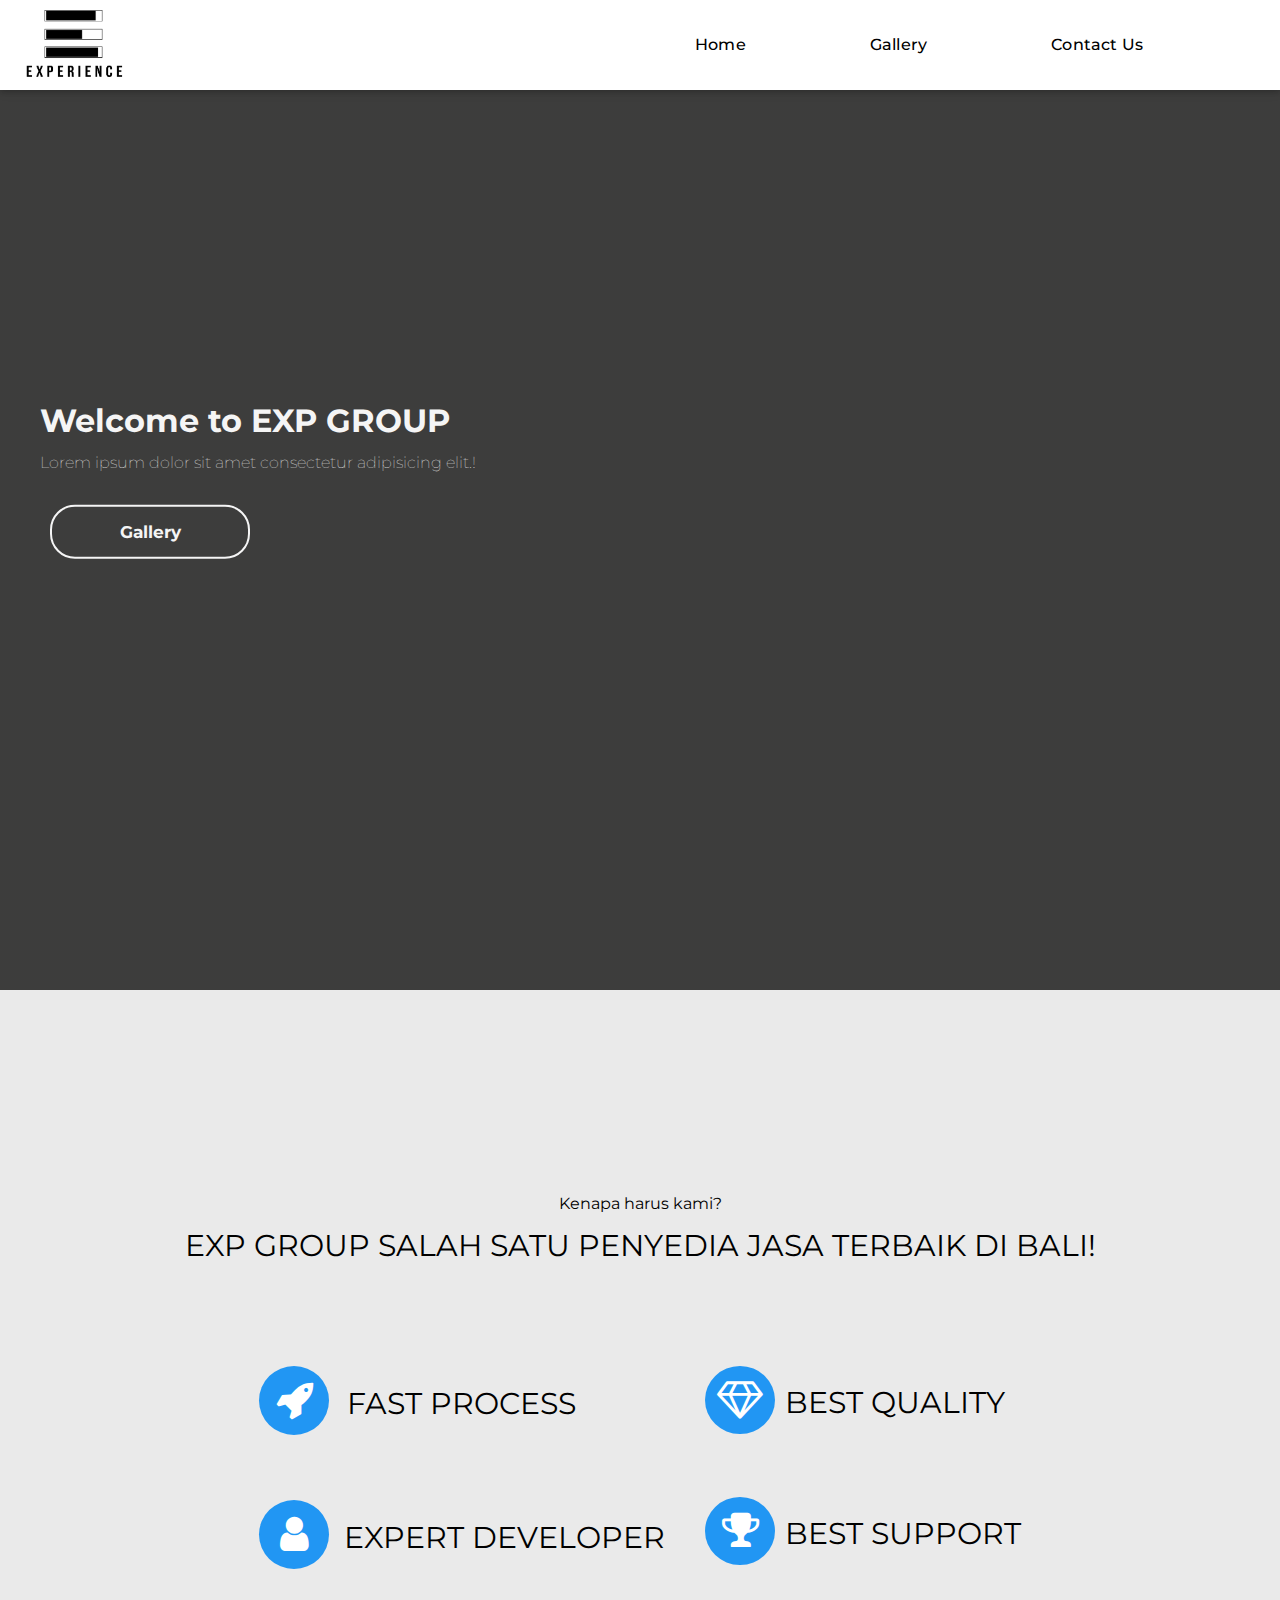
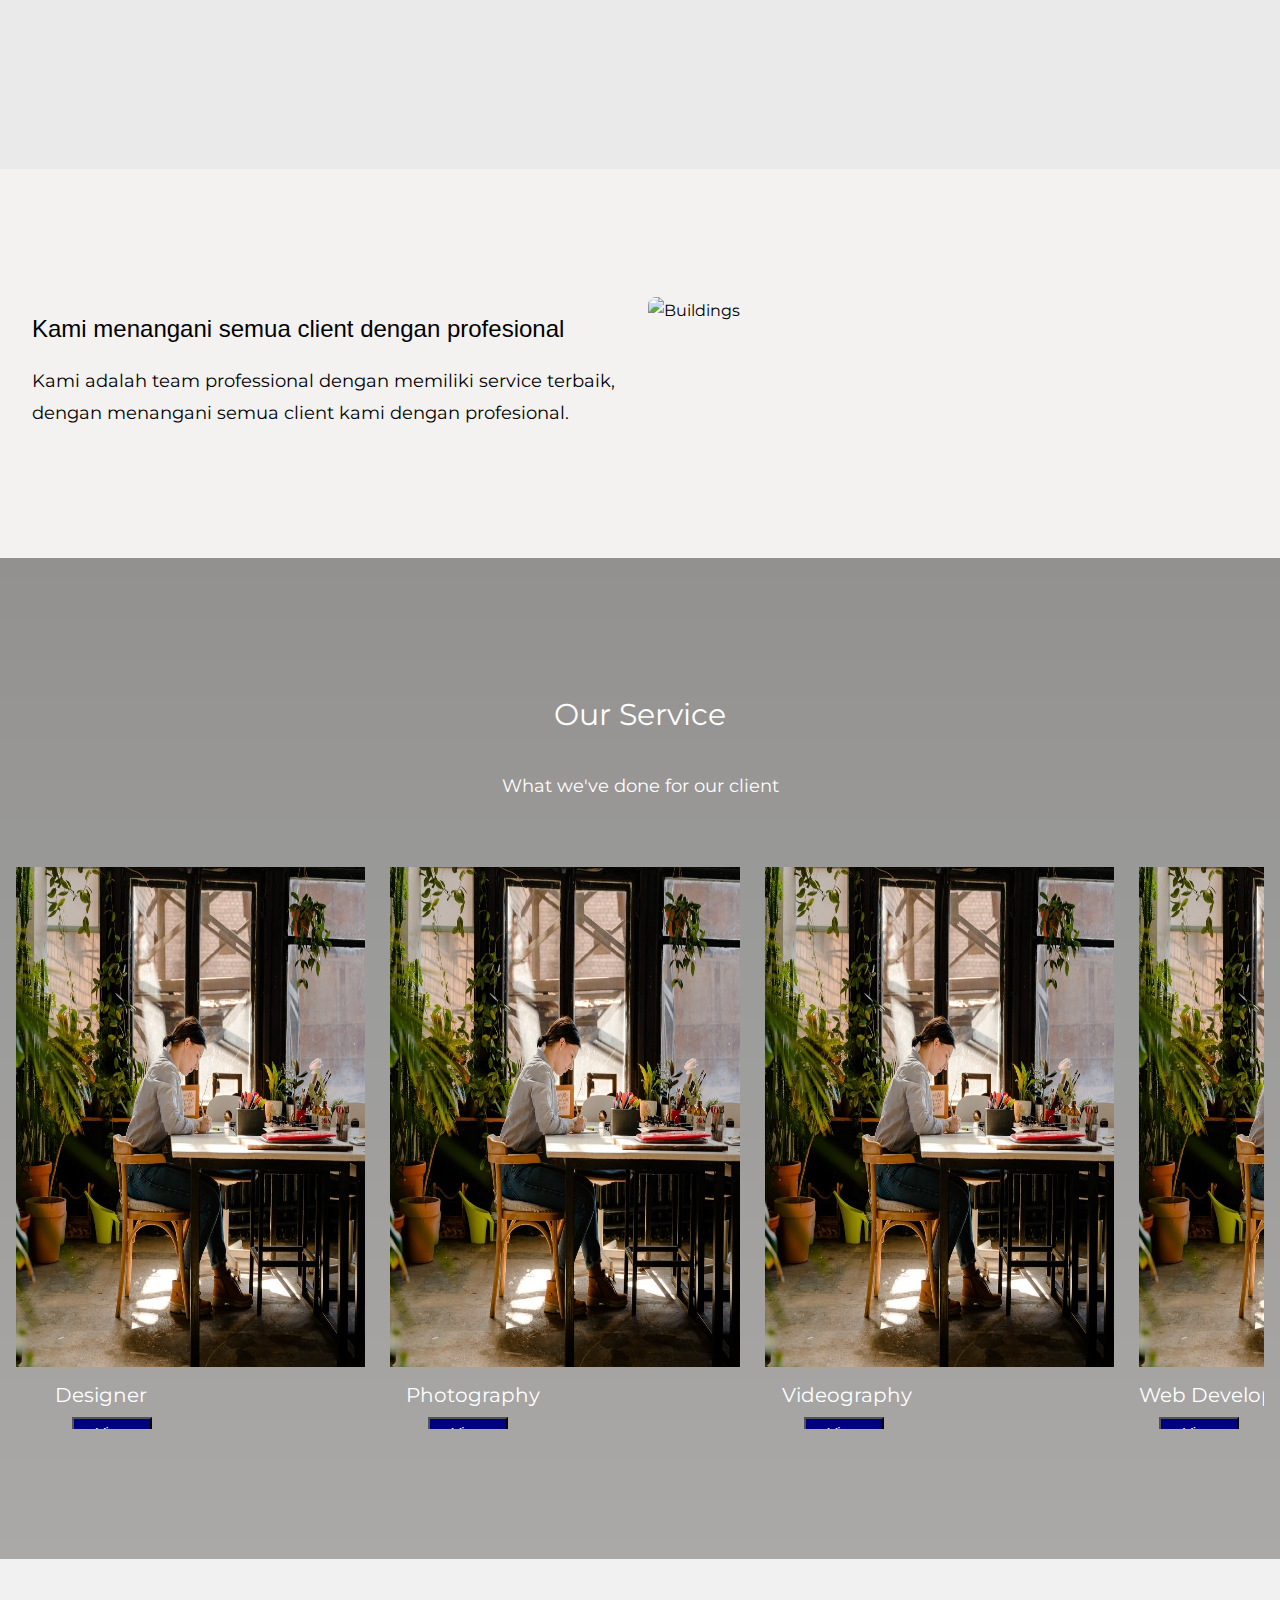
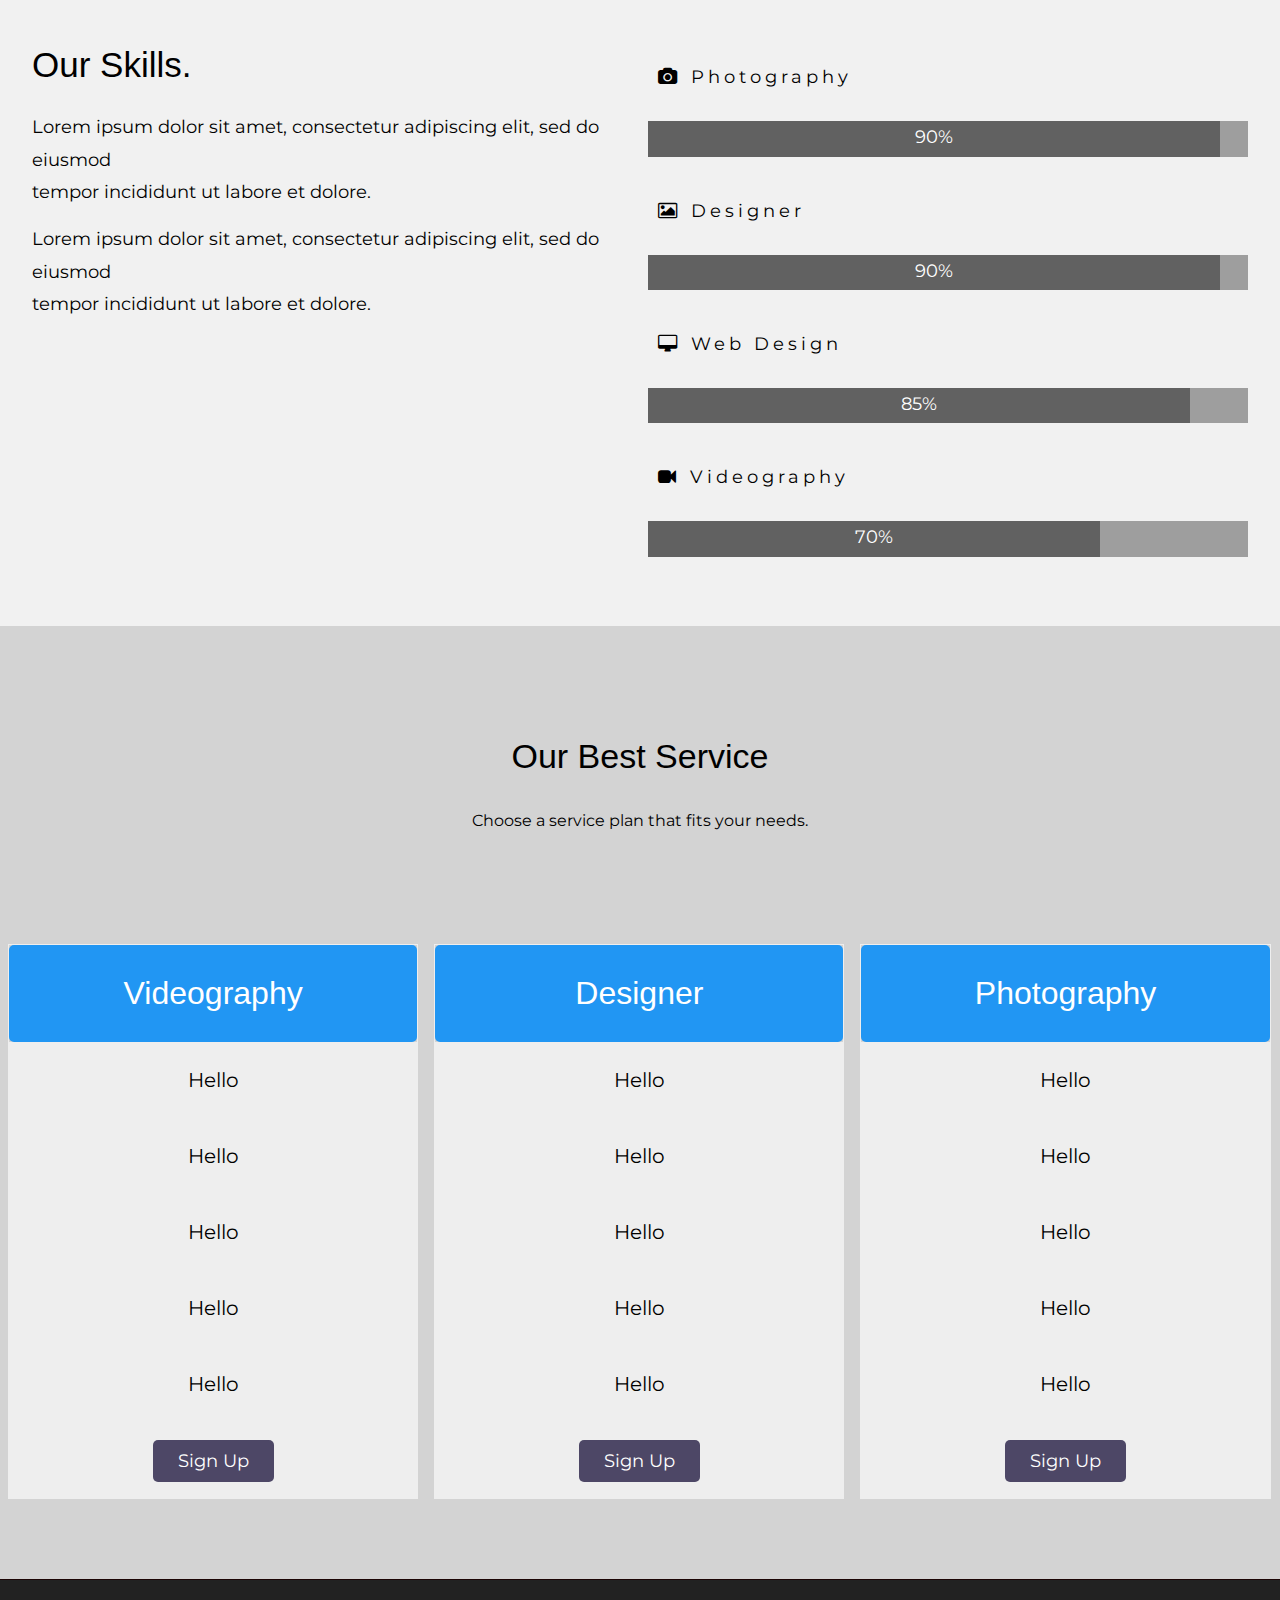
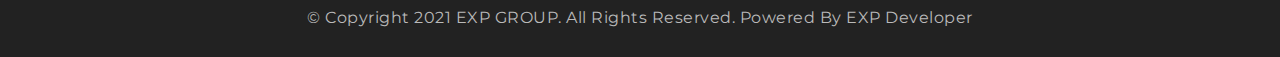
==== commit fc68ab6c: "." ====
--- a/index.html
+++ b/index.html
@@ -52,7 +52,7 @@
             <h1>Welcome to EXP GROUP</h1> 
             <p class="p">Lorem ipsum dolor sit amet consectetur adipisicing elit.!</p>
         <div>
-            <a href="Gallery.html"><button type="button"><span id="span"></span>Gallery</button></a> 
+            <a href="Gallery.html"><button id="button" type="button"><span id="span"></span>Gallery</button></a> 
         </div>
         </div>
     </div>
@@ -127,10 +127,10 @@
       <!-- Photo Grid -->
        
       <div class="wrap">
-        <div class="foto"><img src="/TempatFoto/girl.jpeg" alt=""><p>Designer <button id="view">View</button></p></div>
+        <div class="foto"><img src="/TempatFoto/girl.jpeg" alt=""><p>Designer<button id="view">View</button></p></div>
         <div class="foto"><img src="/TempatFoto/girl.jpeg" alt=""><p>Photography <button id="view">View</button></p></div>
         <div class="foto"><img src="/TempatFoto/girl.jpeg" alt=""><p>Videography <button id="view">View</button></p></div>
-        <div class="foto"><img src="/TempatFoto/girl.jpeg" alt=""><p>Website Developer <button id="view">View</button></p></div>
+        <div class="foto"><img src="/TempatFoto/girl.jpeg" alt=""><p>Web Developer <button id="view" style="margin-left: 20px;">View</button></p></div>
         
       </div>
     </section>
--- a/style/style.css
+++ b/style/style.css
@@ -239,15 +239,24 @@
     cursor: pointer;
     
 }
-.wrap .foto p .view {
-    style=" background-color: navy; margin-left: 30%; width: 80px; height: 30px;"
+.wrap .foto p {
     text-align: left ;
     border-bottom: 2px solid white;
     color: white;
     font-family: 'Montserrat', sans-serif;
-    font-size: 20px;
+    font-size: 20px; 
+    padding-bottom: 5px;
 } 
-
+#view{
+    background: navy; 
+    margin-left: 10%; 
+    width: 80px; 
+    height: 30px;
+    color: white;
+    font-family: Arial, Helvetica, sans-serif;
+    font-size: 15px;
+    justify-content: justify;
+}
 
 
 
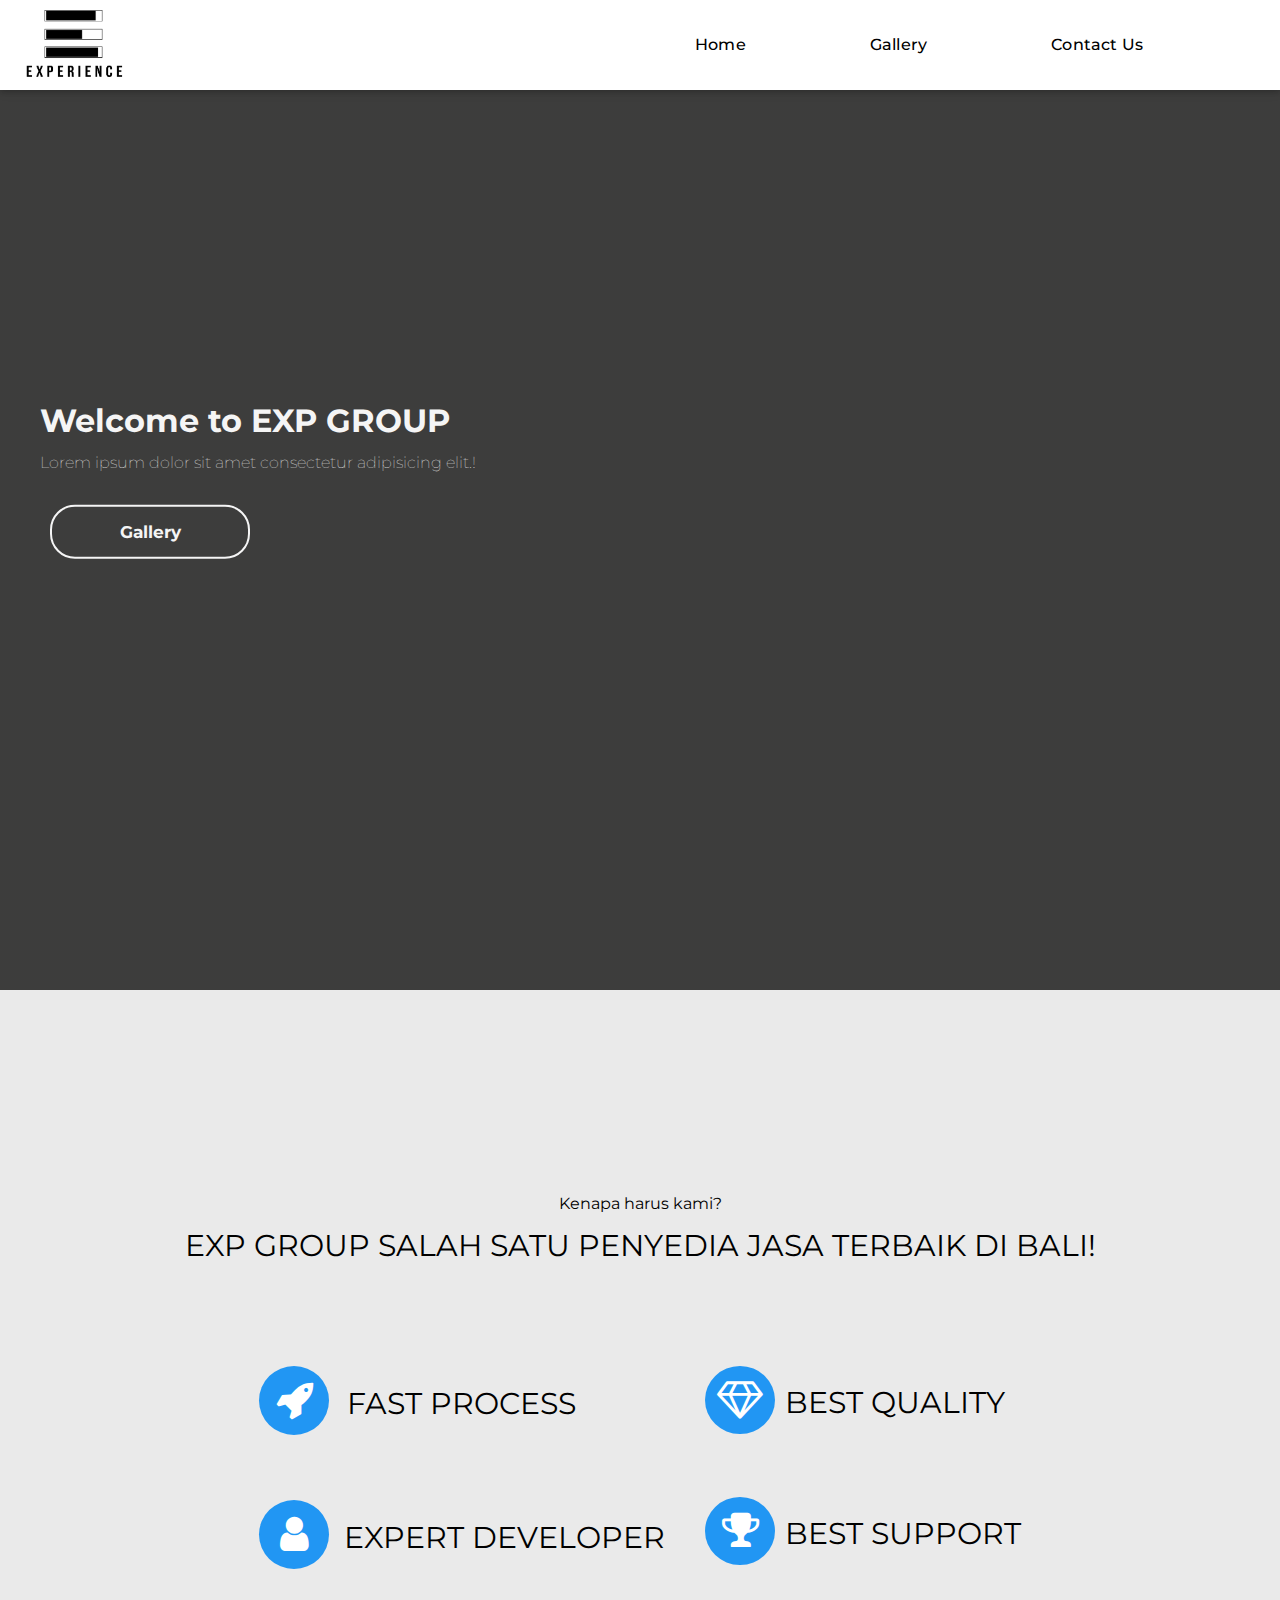
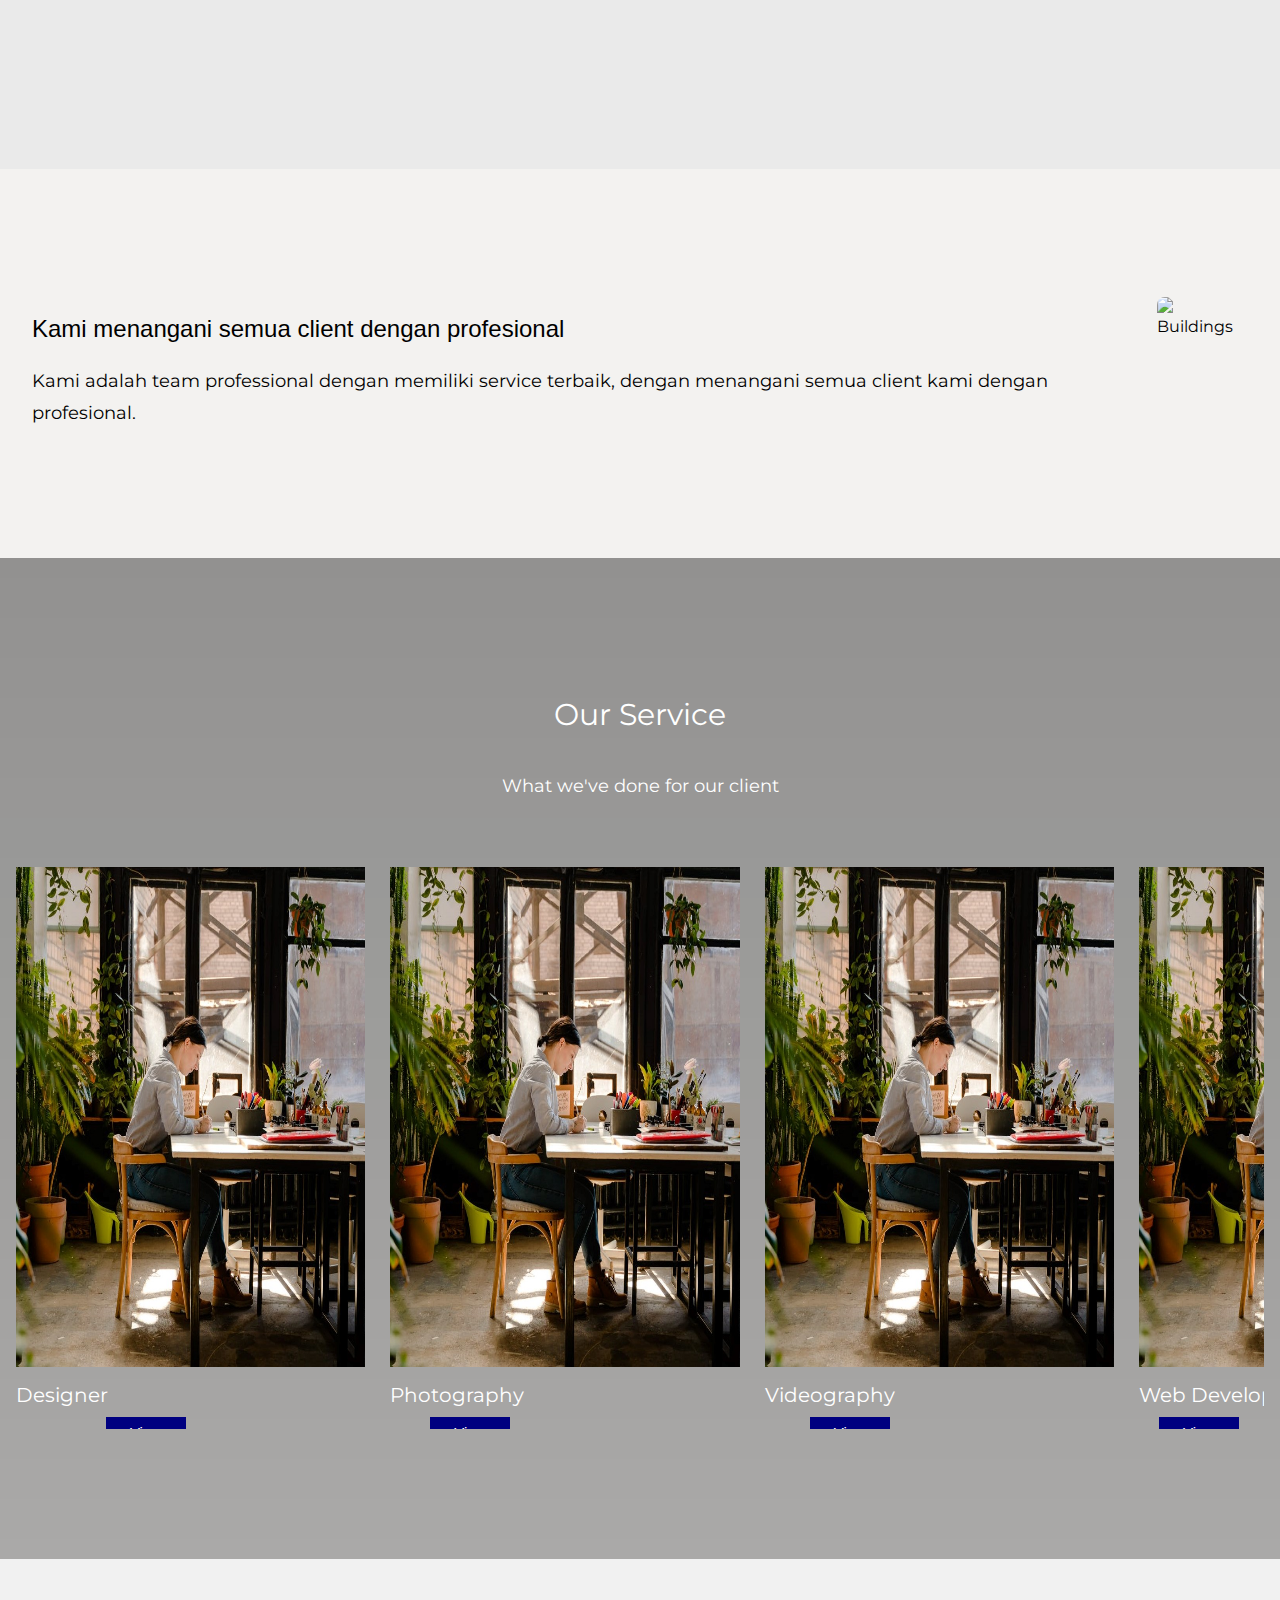
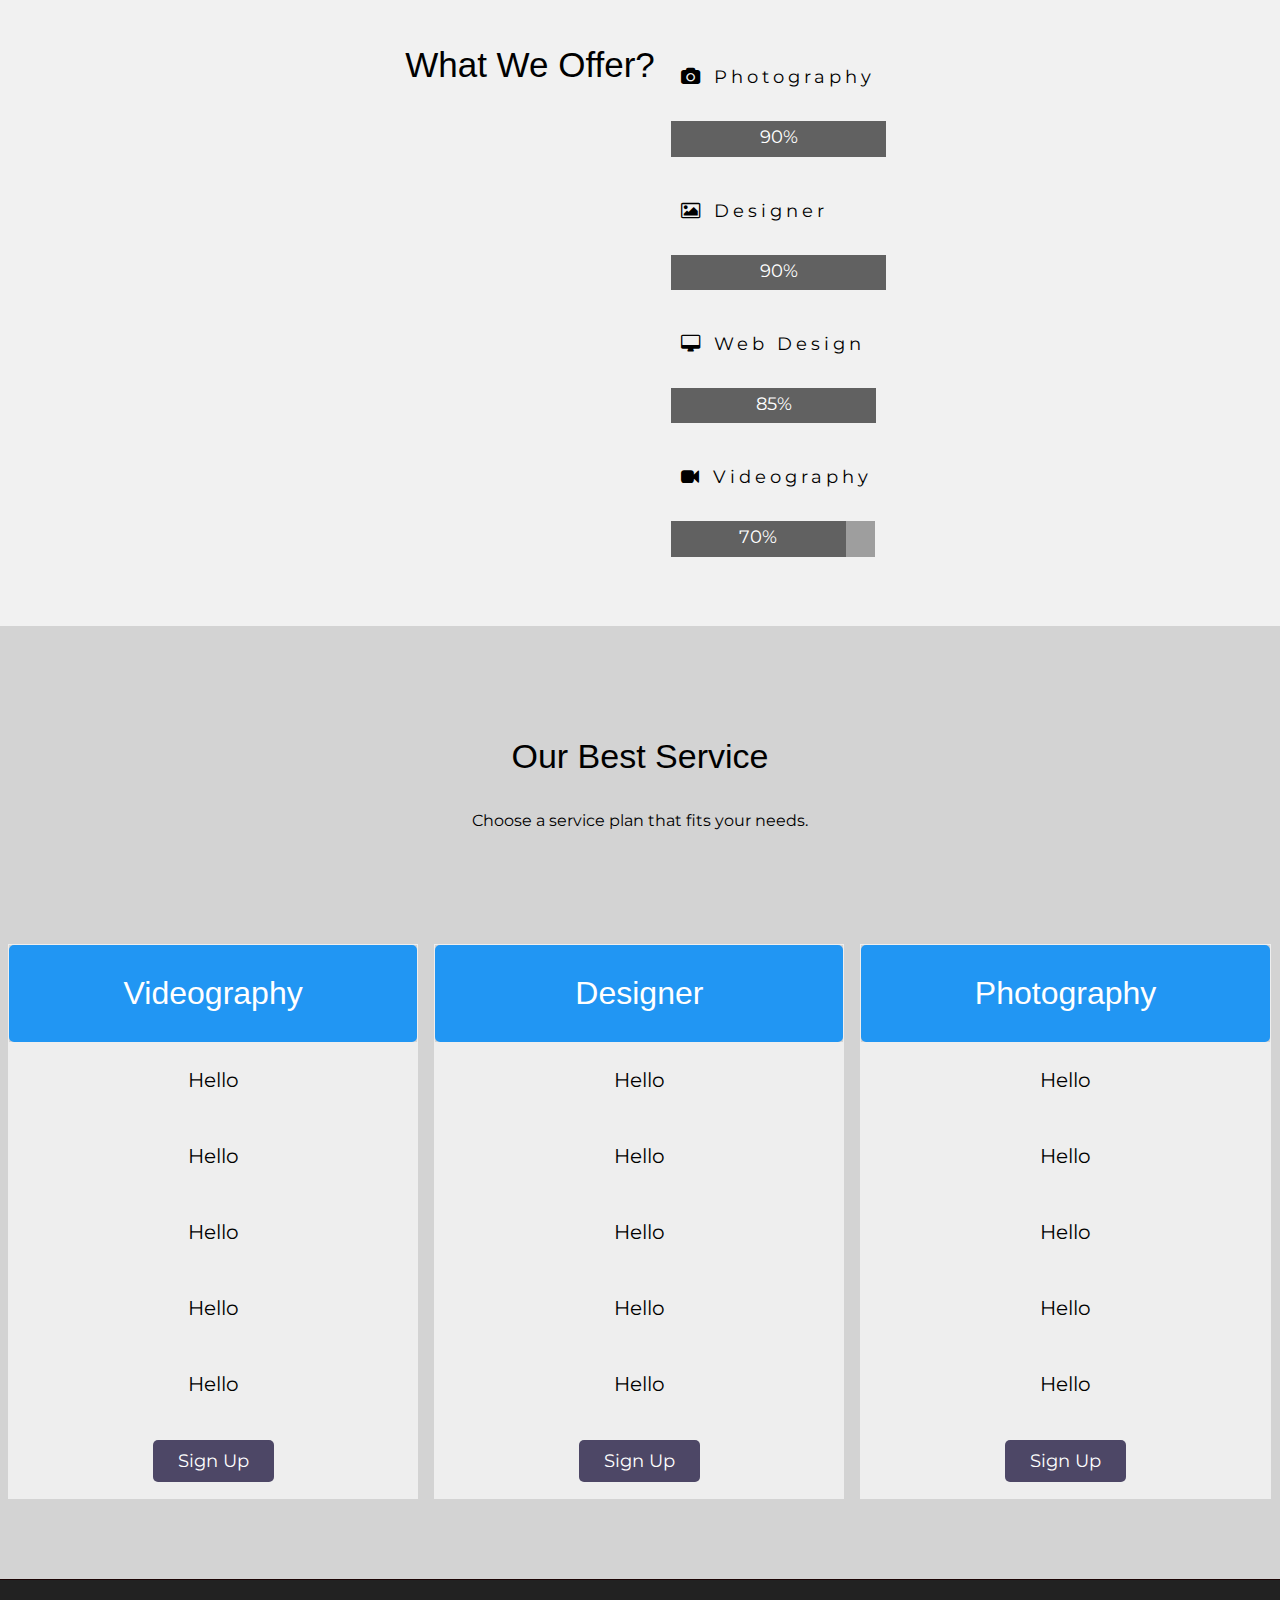
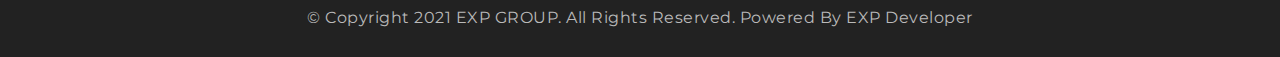
==== commit a3ca4e8f: "." ====
--- a/index.html
+++ b/index.html
@@ -127,9 +127,9 @@
       <!-- Photo Grid -->
        
       <div class="wrap">
-        <div class="foto"><img src="/TempatFoto/girl.jpeg" alt=""><p>Designer<button id="view">View</button></p></div>
-        <div class="foto"><img src="/TempatFoto/girl.jpeg" alt=""><p>Photography <button id="view">View</button></p></div>
-        <div class="foto"><img src="/TempatFoto/girl.jpeg" alt=""><p>Videography <button id="view">View</button></p></div>
+        <div class="foto"><img src="/TempatFoto/girl.jpeg" alt=""><p>Designer<button style="margin-left: 90px;" id="view">View</button></p></div>
+        <div class="foto"><img src="/TempatFoto/girl.jpeg" alt=""><p>Photography <button style="margin-left: 40px;" id="view">View</button></p></div>
+        <div class="foto"><img src="/TempatFoto/girl.jpeg" alt=""><p>Videography <button id="view" style="margin-left: 45px;">View</button></p></div>
         <div class="foto"><img src="/TempatFoto/girl.jpeg" alt=""><p>Web Developer <button id="view" style="margin-left: 20px;">View</button></p></div>
         
       </div>
@@ -144,11 +144,7 @@
       <div class="exp-row-padding exp-new">
         <div class="exp-col m6">
           <h3 style=" font-weight: 400;
-          margin: 10px 0; ">Our Skills.</h3>
-          <p>Lorem ipsum dolor sit amet, consectetur adipiscing elit, sed do eiusmod<br>
-          tempor incididunt ut labore et dolore.</p>
-          <p>Lorem ipsum dolor sit amet, consectetur adipiscing elit, sed do eiusmod<br>
-          tempor incididunt ut labore et dolore.</p>
+          margin: 10px 0; ">What We Offer?</h3> 
         </div>
         <div class="exp-col m6">
           <p class="exp-wide"><i class="fa fa-camera exp-margin-right"></i>Photography</p>
--- a/style/style.css
+++ b/style/style.css
@@ -248,8 +248,8 @@
     padding-bottom: 5px;
 } 
 #view{
-    background: navy; 
-    margin-left: 10%; 
+    background: navy;  
+    border: 2px solid navy;
     width: 80px; 
     height: 30px;
     color: white;
--- a/style/media.css
+++ b/style/media.css
@@ -56,9 +56,7 @@
 
 /* Media 600px */
 @media (min-width: 601px){
-.exp-col.m6  {
-    width: 49.99999%;
-    }
+ 
 .exp-third{
     width: 33.33333%;
 }
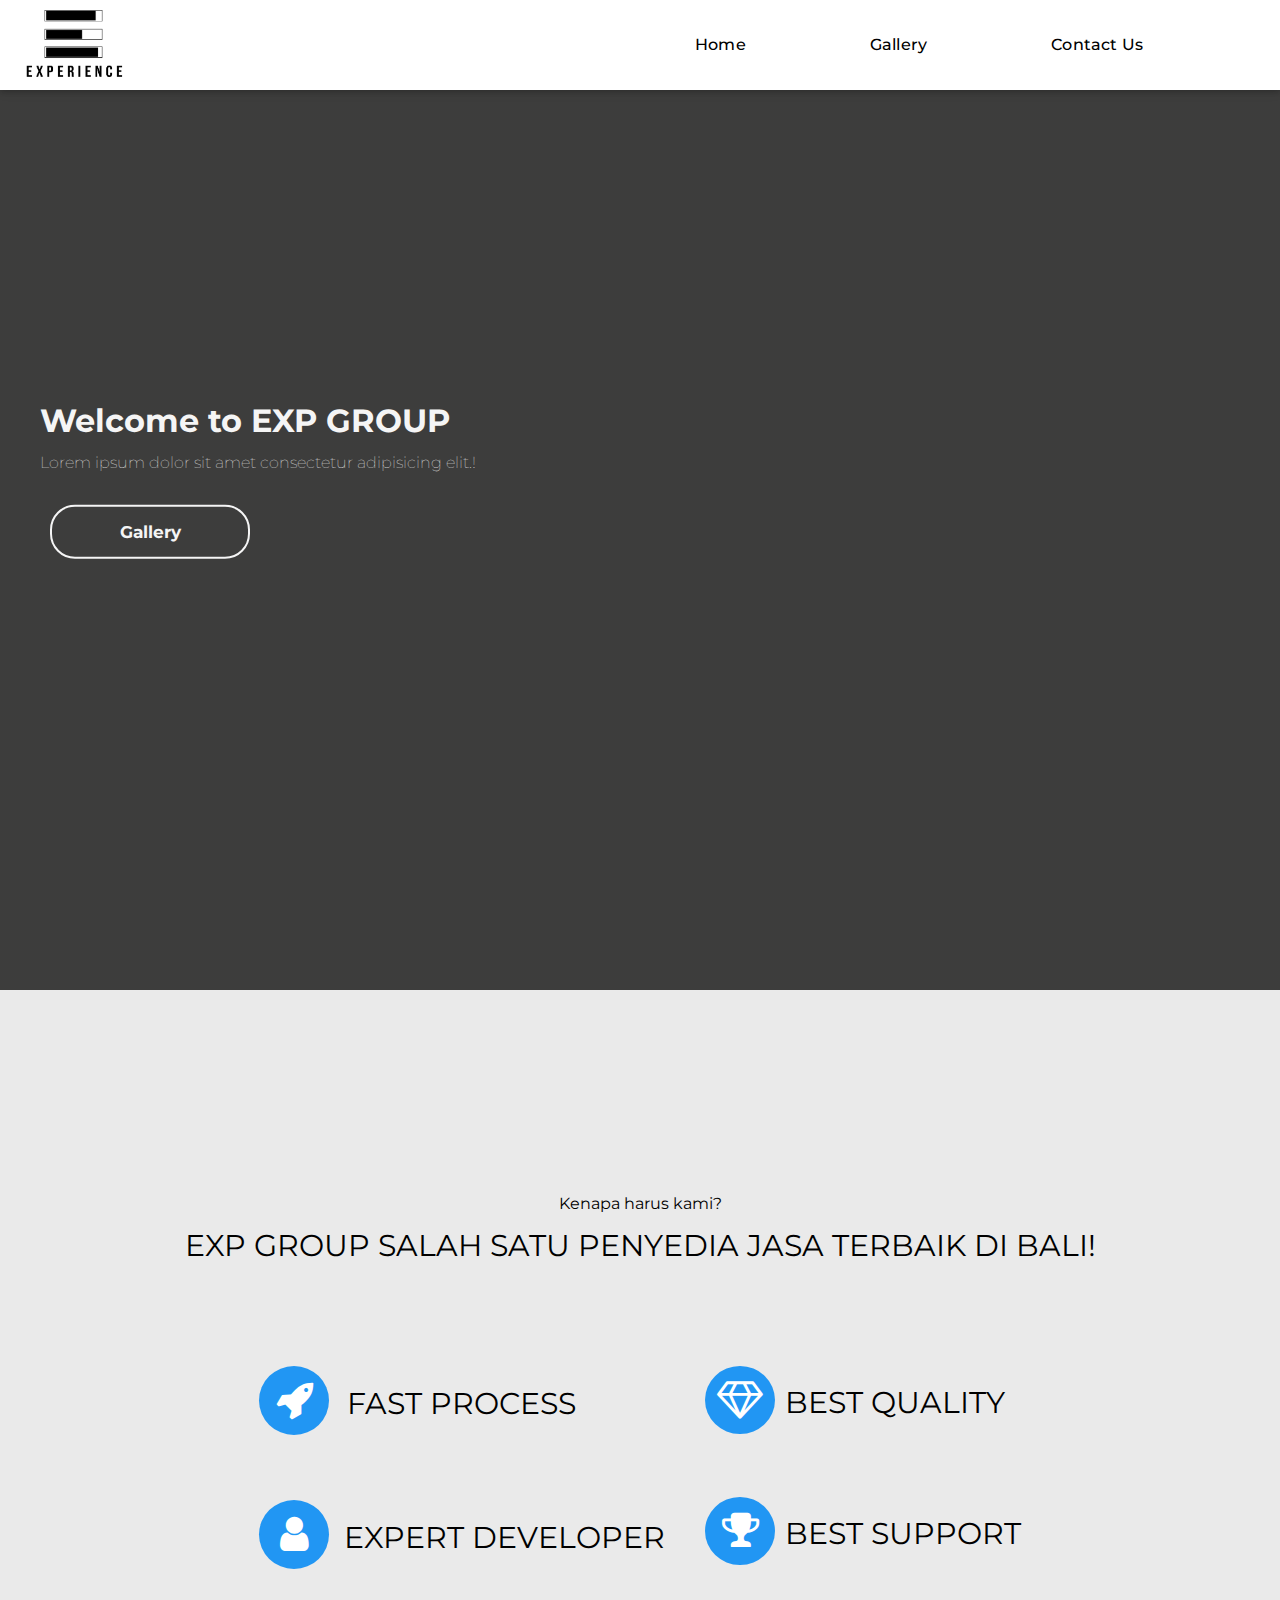
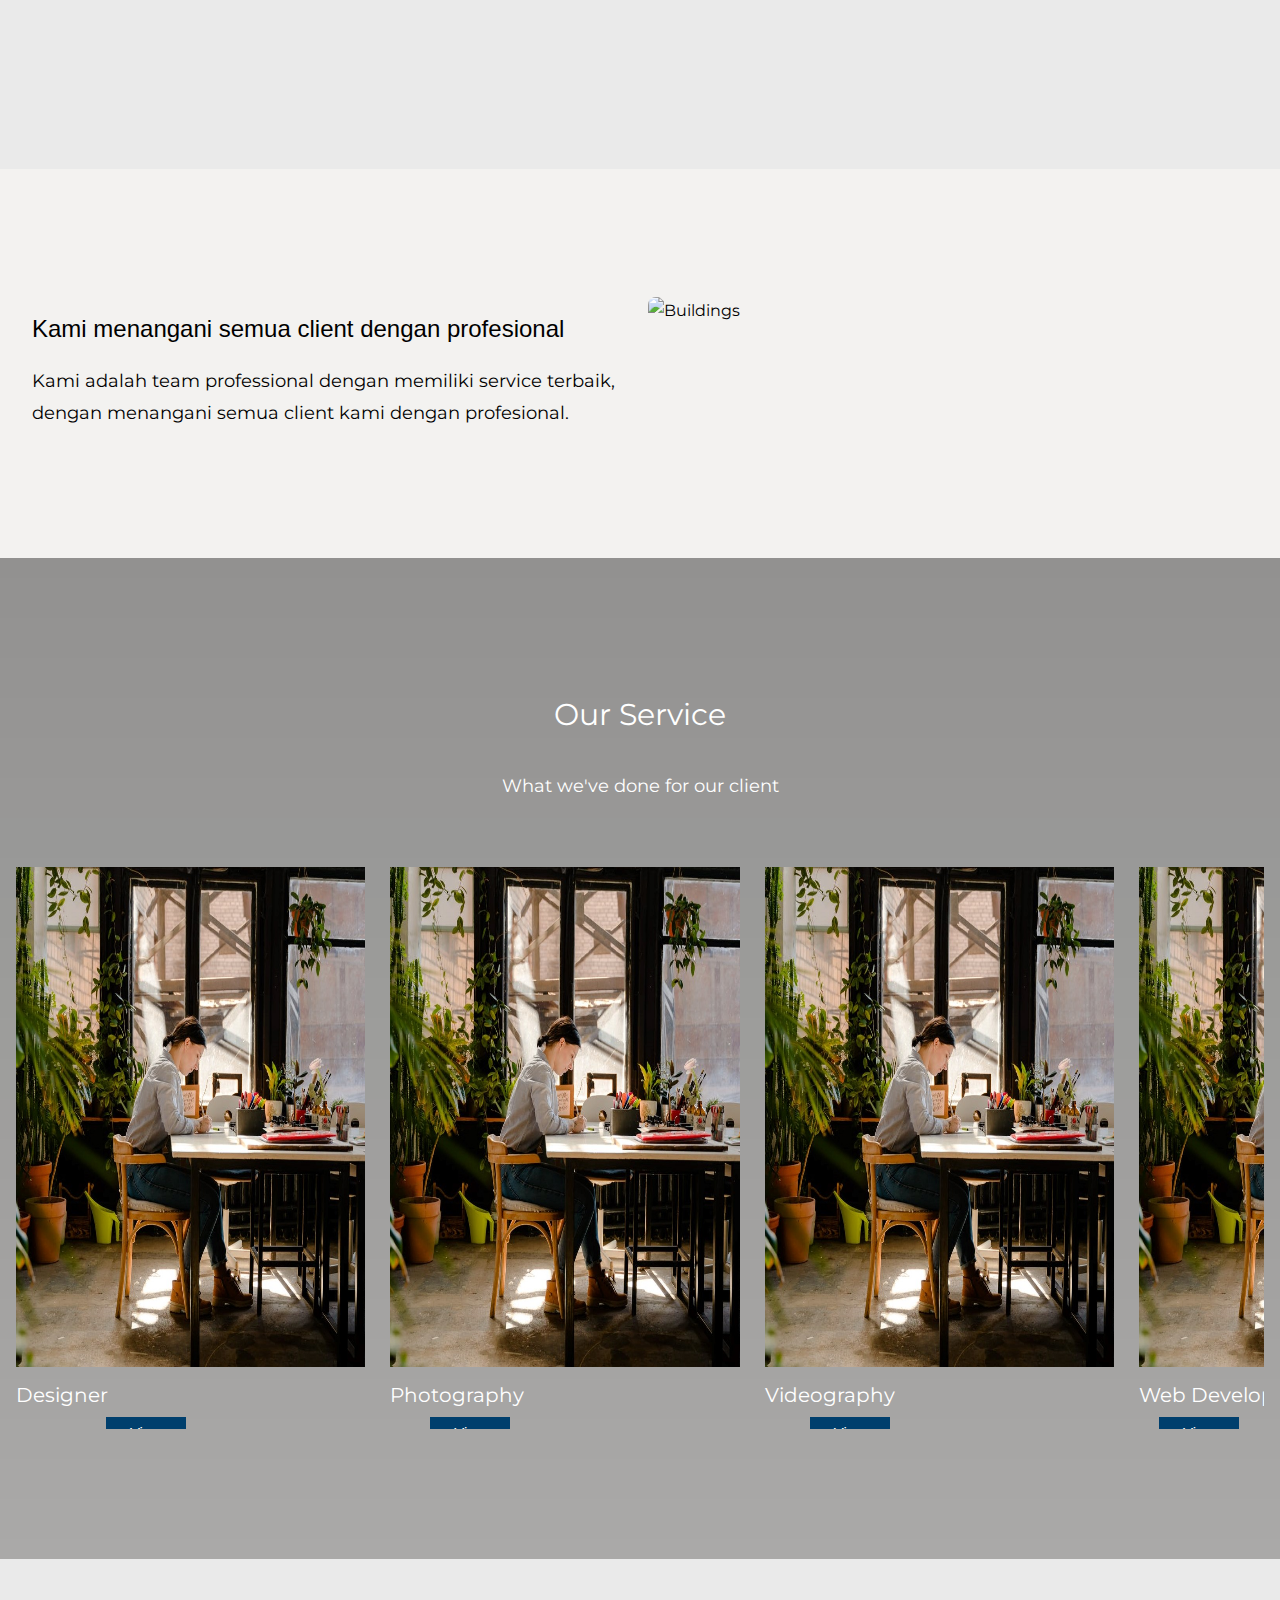
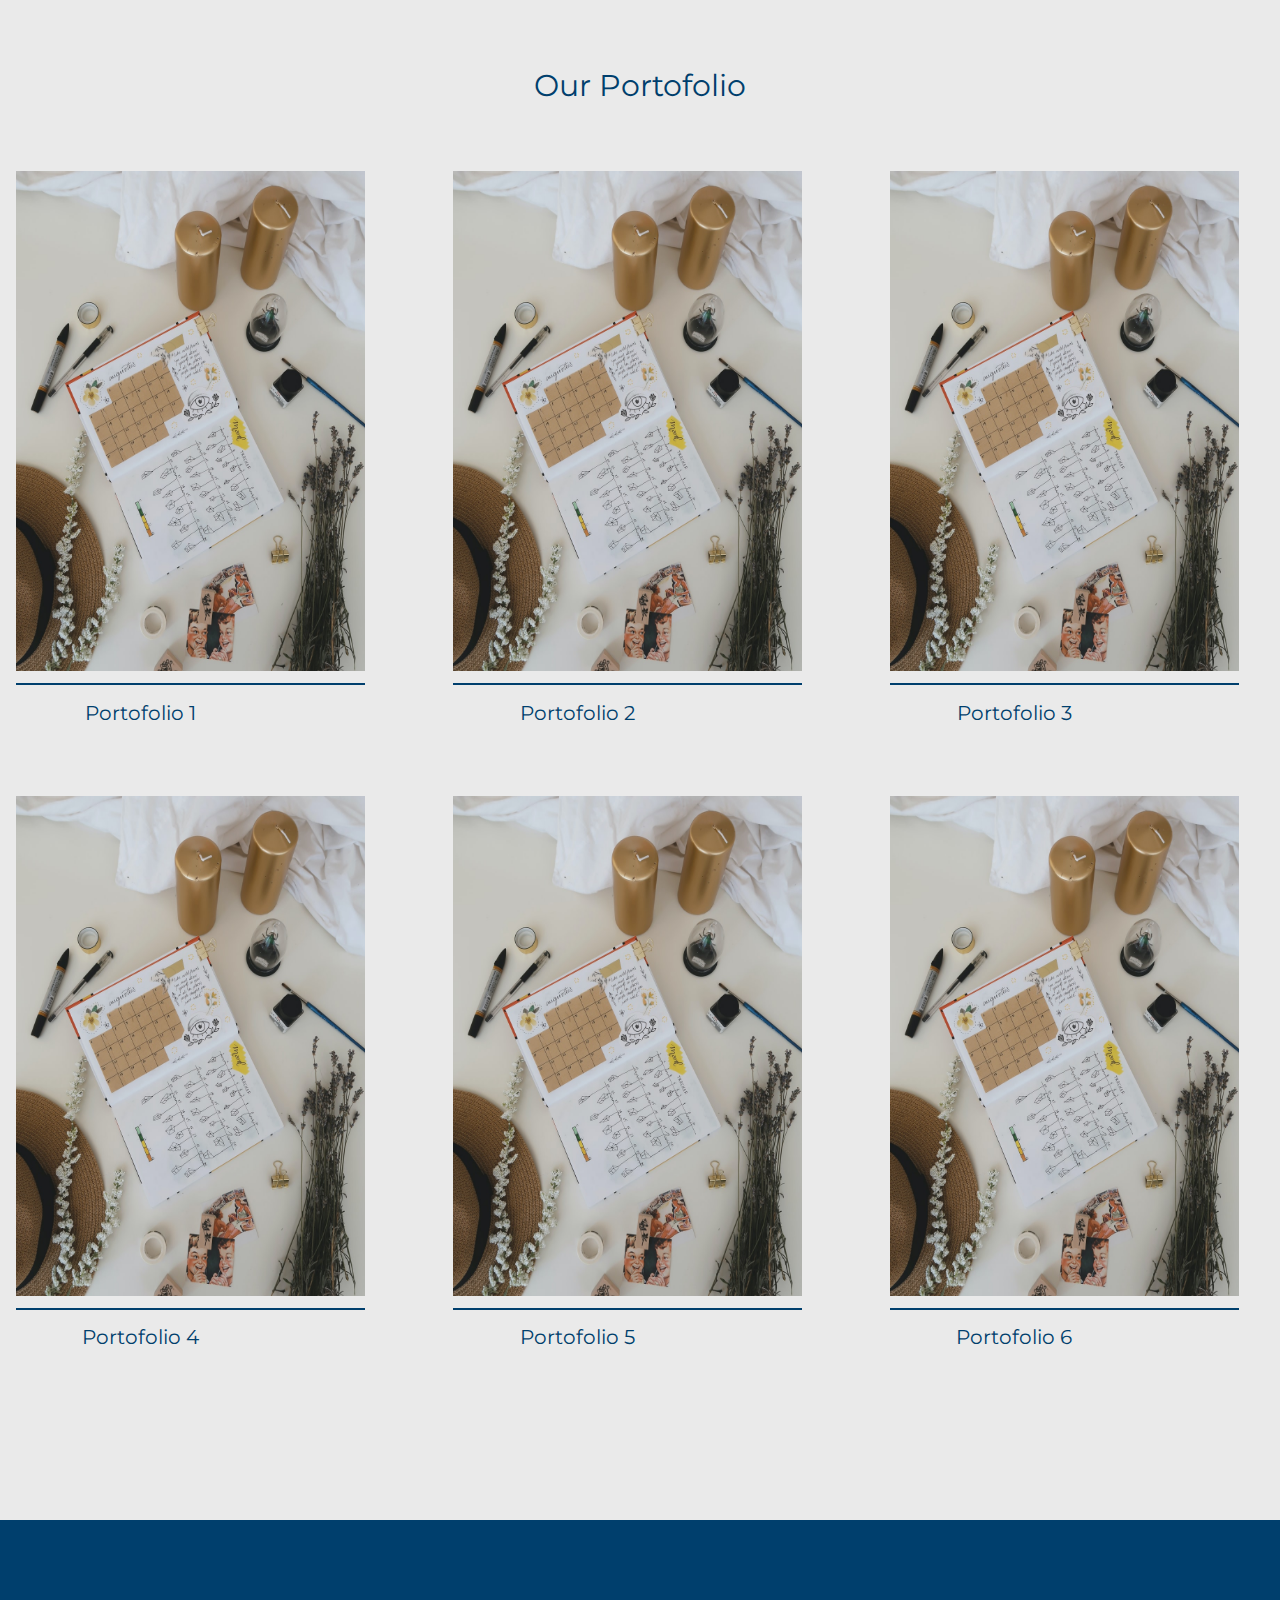
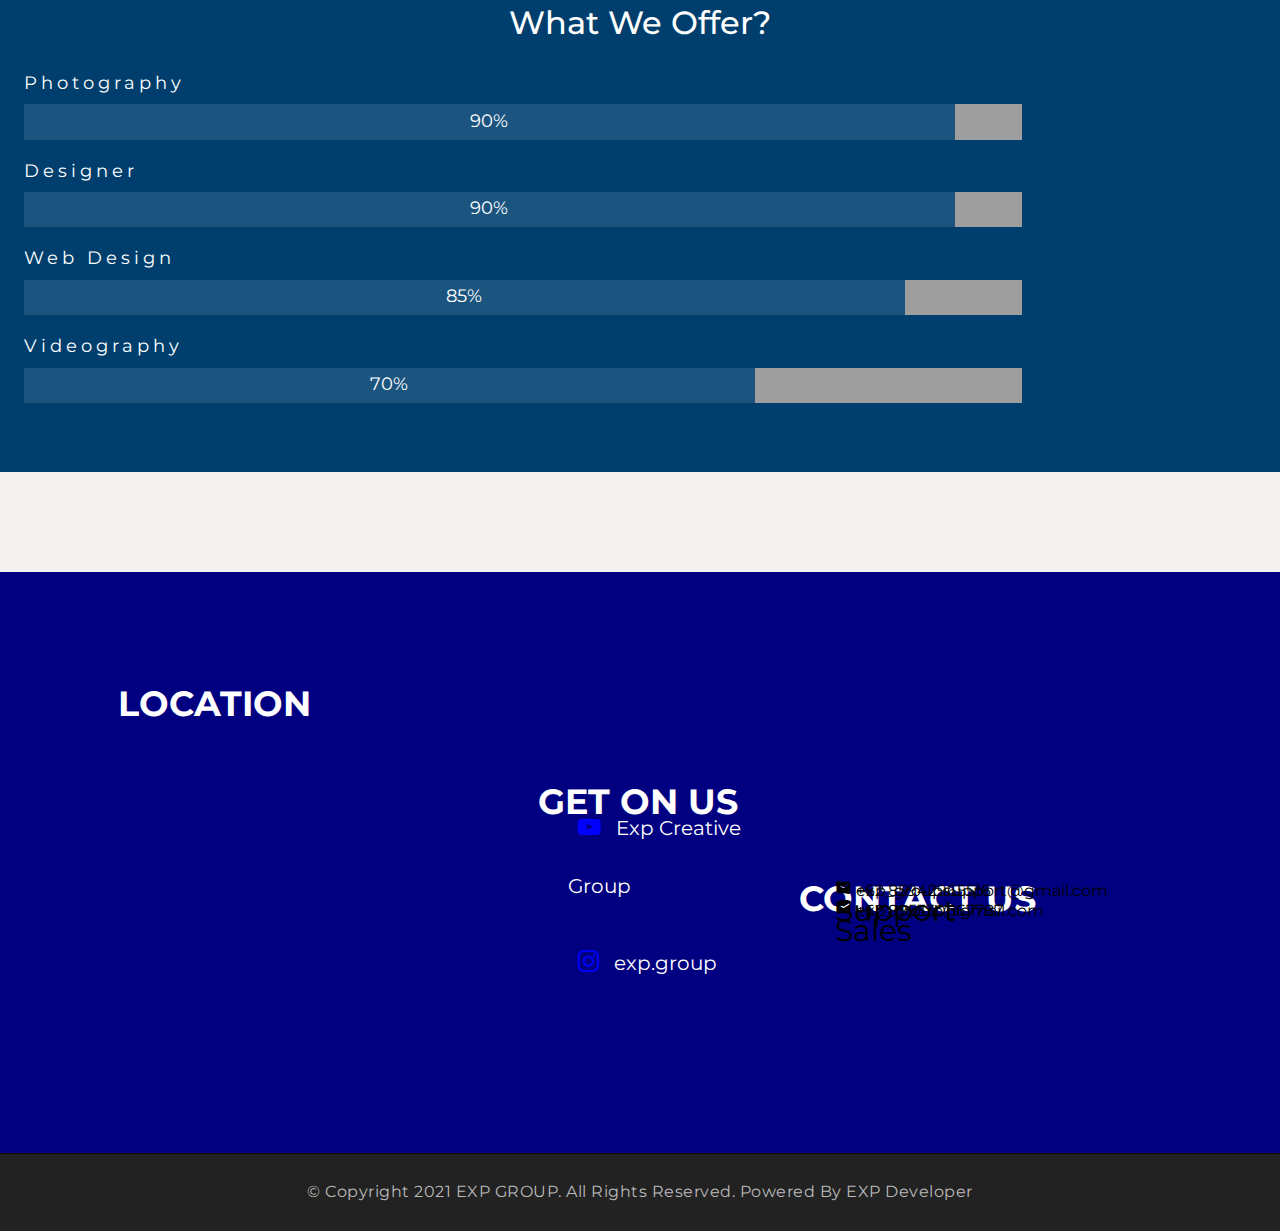
==== commit deba1331: "." ====
--- a/index.html
+++ b/index.html
@@ -9,14 +9,19 @@
     <link rel="stylesheet" href="style/style.css">
     <link rel="stylesheet" href="style/media.css">
     <link rel="stylesheet" href="style/hamburger-bar.css">
+    <link rel="stylesheet" href="style/dummy-contact.css">
+    
+    <script src='https://kit.fontawesome.com/a076d05399.js' crossorigin='anonymous'></script>
 
     <!-- Font Style -->
     <link rel="stylesheet" href="https://cdnjs.cloudflare.com/ajax/libs/font-awesome/4.7.0/css/font-awesome.min.css">
     <link rel="preconnect" href="https://fonts.googleapis.com">
     <link rel="preconnect" href="https://fonts.gstatic.com" crossorigin>
     <link rel="preconnect" href="https://fonts.googleapis.com">
-<link rel="preconnect" href="https://fonts.gstatic.com" crossorigin>
-<link href="https://fonts.googleapis.com/css2?family=Montserrat:wght@300&display=swap" rel="stylesheet">
+    <link rel="preconnect" href="https://fonts.gstatic.com" crossorigin>
+    <link href="https://fonts.googleapis.com/css2?family=Montserrat:wght@300&display=swap" rel="stylesheet">
+    <link rel="stylesheet" href="https://cdnjs.cloudflare.com/ajax/libs/font-awesome/4.7.0/css/font-awesome.min.css">
+    <link href="https://fonts.googleapis.com/icon?family=Material+Icons" rel="stylesheet">
     <title>Document</title>
 </head>
 <body>
@@ -137,29 +142,47 @@
  
 
 
+    <!-- Portofolio -->
+    <section >
+      <div class="container" id="about" style="padding: 100px 16px; background-color: #EAEAEA;">
+      <h1 class="exp-center" style="font-size: 30px; font-family: 'Montserrat', sans-serif; font-weight: 400; color: #003F6D;">Our Portofolio</h1> 
+      <br> <br>
+      
+
+      <div class="porto">
+        <div class="folio"><img src="/TempatFoto/yellow.jpg" alt=""><p>Portofolio 1</p></div>
+        <div class="folio"><img src="/TempatFoto/yellow.jpg" alt=""><p>Portofolio 2</p></div>
+        <div class="folio"><img src="/TempatFoto/yellow.jpg" alt=""><p>Portofolio 3</p></div>
+      </div>
+      <div class="porto">
+        <div class="folio"><img src="/TempatFoto/yellow.jpg" alt=""><p>Portofolio 4</p></div>
+        <div class="folio"><img src="/TempatFoto/yellow.jpg" alt=""><p>Portofolio 5</p></div>
+        <div class="folio"><img src="/TempatFoto/yellow.jpg" alt=""><p>Portofolio 6</p></div>
+      </div>
+    </section>
+
+
 
 
     <!-- Skill -->
     <div class="exp-container exp-light-grey exp-padding-64">
-      <div class="exp-row-padding exp-new">
+      <h1 style=" font-weight: 500;
+          margin: 10px 0; text-align: center; color: white;">What We Offer?</h1>
+          
         <div class="exp-col m6">
-          <h3 style=" font-weight: 400;
-          margin: 10px 0; ">What We Offer?</h3> 
-        </div>
-        <div class="exp-col m6">
-          <p class="exp-wide"><i class="fa fa-camera exp-margin-right"></i>Photography</p>
+          <p class="exp-wide">Photography</p>
           <div class="exp-grey">
             <div class="exp-container exp-dark-grey exp-center" style="width:90%">90%</div>
           </div>
-          <p class="exp-wide"><i class="fa fa-photo exp-margin-right"></i>Designer</p>
+          <p class="exp-wide">Designer</p>
           <div class="exp-grey">
             <div class="exp-container exp-dark-grey exp-center" style="width:90%">90%</div>
           </div>
-          <p class="exp-wide"><i class="fa fa-desktop exp-margin-right"></i>Web Design</p>
+          <p class="exp-wide">Web Design</p>
           <div class="exp-grey">
             <div class="exp-container exp-dark-grey exp-center" style="width:85%">85%</div>
           </div>
-          <p class="exp-wide"><i class="fa fa-video-camera exp-margin-right"></i>Videography</p>
+          <p class="exp-wide" >Videography</p>
           <div class="exp-grey">
             <div class="exp-container exp-dark-grey exp-center" style="width:70%">70%</div>
           </div>
@@ -172,47 +195,45 @@
   
 
 
-    <!-- Product -->
-    <div class="product">
-    <h2 style="text-align:center; padding: 100px 0 20px 0; font-size: 34px; color: black; font-family: 'Raleway', sans-serif; font-weight: 400;">Our Best Service</h2>
-    <p style="text-align:center; padding: 0 0 100px 0; color: black;">Choose a service plan that fits your needs.</p>
-    
-    <div class="columns"`>
-      <ul class="price">
-        <li class="header" style="background-color:#2196F3; font-family: sans-serif; font-size: 2em;">Videography</li>
-        <li class="grey">Hello</li>
-        <li class="grey">Hello</li>
-        <li class="grey">Hello</li>
-        <li class="grey">Hello</li>
-        <li class="grey">Hello</li>
-        <li class="grey"><a href="#" class="button">Sign Up</a></li>
-      </ul>
-    </div>
-    
-    <div class="columns">
-      <ul class="price">
-        <li class="header" style="background-color:#2196F3; font-family: sans-serif; font-size: 2em;">Designer</li>
-        <li class="grey">Hello</li>
-        <li class="grey">Hello</li>
-        <li class="grey">Hello</li>
-        <li class="grey">Hello</li>
-        <li class="grey">Hello</li>
-        <li class="grey"><a href="#" class="button">Sign Up</a></li>
-      </ul>
-    </div>
-    
-    
-    <div class="columns">
-      <ul class="price">
-        <li class="header"  style="background-color:#2196F3; font-family: sans-serif; font-size: 2em;">Photography</li>
-        <li class="grey">Hello</li>
-        <li class="grey">Hello</li>
-        <li class="grey">Hello</li>
-        <li class="grey">Hello</li>
-        <li class="grey">Hello</li>
-        <li class="grey"><a href="#" class="button">Sign Up</a></li>
-      </ul>
-    </div>
+    <div class="contact">
+      <!--Location-->
+      <div class="contact-me">
+          <h2 class="contact-text">Location</h2>
+          <iframe src="https://www.google.com/maps/embed?pb=!1m18!1m12!1m3!1d3919.7313600735947!2d115.3248858147953!3d-8.555773889123385!2m3!1f0!2f0!3f0!3m2!1i1024!2i768!4f13.1!3m3!1m2!1s0x2dd2167c235f2d43%3A0x5d89670ab9864495!2sPerumahan%20Tedung%20Sari%20Damai!5e1!3m2!1sid!2sid!4v1635342239722!5m2!1sid!2sid" width="100%" height="300" style="border:0; border-radius: 10pt;" allowfullscreen="" loading="lazy"></iframe>
+      </div>
+      <!--Get On Us-->
+      <div class="contact-me" style="margin: 0 10%;">
+          <h2 class="contact-text">Get On Us</h2>
+          <div class="get-on-us">
+              <div class="social-media">
+                  <a href="https://www.instagram.com/exp.group/" style="font-size: 20px;"><i class="fa fa-youtube-play" style="font-size: 23px;"></i> Exp Creative Group</a>
+              </div>
+              <div class="social-media">
+                  <a href="https://www.youtube.com/channel/UCH31Cjz5vfoZLOEIbZx_C_A" style="font-size: 20px;"><i class="fa fa-instagram" style="font-size: 25px;"></i> exp.group</a>
+              </div>
+          </div>
+      </div>
+      <!-- Contact Us -->
+      <div class="contact-me" style="margin: 0 23% 0 6%;">
+          <h2 class="contact-text">Contact Us</h2>
+          <div class="contact-us">
+              <div class=" mail-box">
+                  <div class="support">
+                      <p style="font-size: 30px; margin-top: 7px; margin-bottom: 20px;">Support</p>
+                      <p><i class="material-icons" style="font-size: 17px;">call</i> +62 85942965516</p>
+                      <p><i class="material-icons" style="font-size: 17px;">email</i> exp_groupsupport@gmail.com</p>
+                  </div>
+              </div>
+              <div class="mail-box">
+                  <div class="sales">
+                      <p style="font-size: 30px; margin-top: 7px; margin-bottom: 20px;">Sales</p>
+                      <p><i class="material-icons" style="font-size: 17px;">call</i> +62 895330667787</p>
+                      <p><i class="material-icons" style="font-size: 17px;">email</i> exp_group@gmail.com</p>
+                  </div>
+              </div>
+          </div>
+      </div>
+  </div>
 
     
 
--- a/style/style.css
+++ b/style/style.css
@@ -248,8 +248,8 @@
     padding-bottom: 5px;
 } 
 #view{
-    background: navy;  
-    border: 2px solid navy;
+    background: #003F6D;  
+    border: 2px solid #003F6D;
     width: 80px; 
     height: 30px;
     color: white;
@@ -260,11 +260,39 @@
 
 
 
+/* Portofolio */
+.porto{
+    max-height: 100%;
+    display: flex;
+}
+.porto .folio{
+    min-width: 20%;
+    height: 500px; 
+    text-align: center;
+    background-color: transparent;
+    margin-right: 15%;
+    margin-bottom: 10%;
+    justify-items: center;
+}
+.porto .folio > img{
+    width: 140%;
+    height: 500px;
+    padding-bottom: 12px;
+    border-bottom: 2px solid #003F6D;
+}
+.porto .folio p {
+    text-align: left ;
+    color: #003F6D;
+    font-family: 'Montserrat', sans-serif;
+    font-size: 20px; 
+    margin-bottom: 50%;
+}
+
 
 /* Skill */
 .exp-light-grey{
     color: #000!important;
-    background-color: #f1f1f1!important;
+    background-color: #003F6D!important;
 }
 .exp-padding-64 {
     padding-top: 64px!important;
@@ -276,12 +304,13 @@
 .exp-row-padding1 >.exp-col {
     padding: 0 8px;
 }
-.exp-wide {
+.exp-wide { 
     letter-spacing: 4px;
+    color: white;
 }
 .exp-dark-grey  {
-    color: #fff!important;
-    background-color: #616161!important;
+    color: #ffff!important;
+    background-color: #1B557F!important;
     height: 35px;
 }
 .exp-center {
--- a/style/media.css
+++ b/style/media.css
@@ -56,7 +56,9 @@
 
 /* Media 600px */
 @media (min-width: 601px){
- 
+.exp-col.m6  {
+    width: 80%;
+    }
 .exp-third{
     width: 33.33333%;
 }
@@ -64,7 +66,6 @@
 
 
  @media only screen and (max-width: 600px) { 
-  
   
 
   .exp-product{
--- a/style/dummy-contact.css
+++ b/style/dummy-contact.css
@@ -0,0 +1,53 @@
+ 
+.contact{
+    display: grid;
+    grid-template-columns: 40% 20% 40%;
+    background-color: navy;
+}
+.contact-text{
+    text-align: center;
+    margin-bottom: 20px;
+}
+.contact-me{
+    margin: 0 6% 0 23%;
+}
+h2{
+    font-size: 31px;
+    color: white;
+}
+
+/*contact us*/
+.contact-us{
+    display: flex;
+    flex-direction: column;
+}
+
+.mail-box{
+    background-color: white;
+    margin: 10px 0;
+    border-radius: 7pt;
+}
+.support{
+    margin: 0 10%;
+}
+.sales{
+    margin: 0 10%;
+}
+
+/*Get On Us*/
+.social-media{
+    margin: 15px 0 0 15%;
+
+}
+.social-media a{
+    color: white;
+    font-size: 25px;
+    text-decoration: none;
+}
+.social-media a i{
+    color: blue;
+}
+
+
+
+
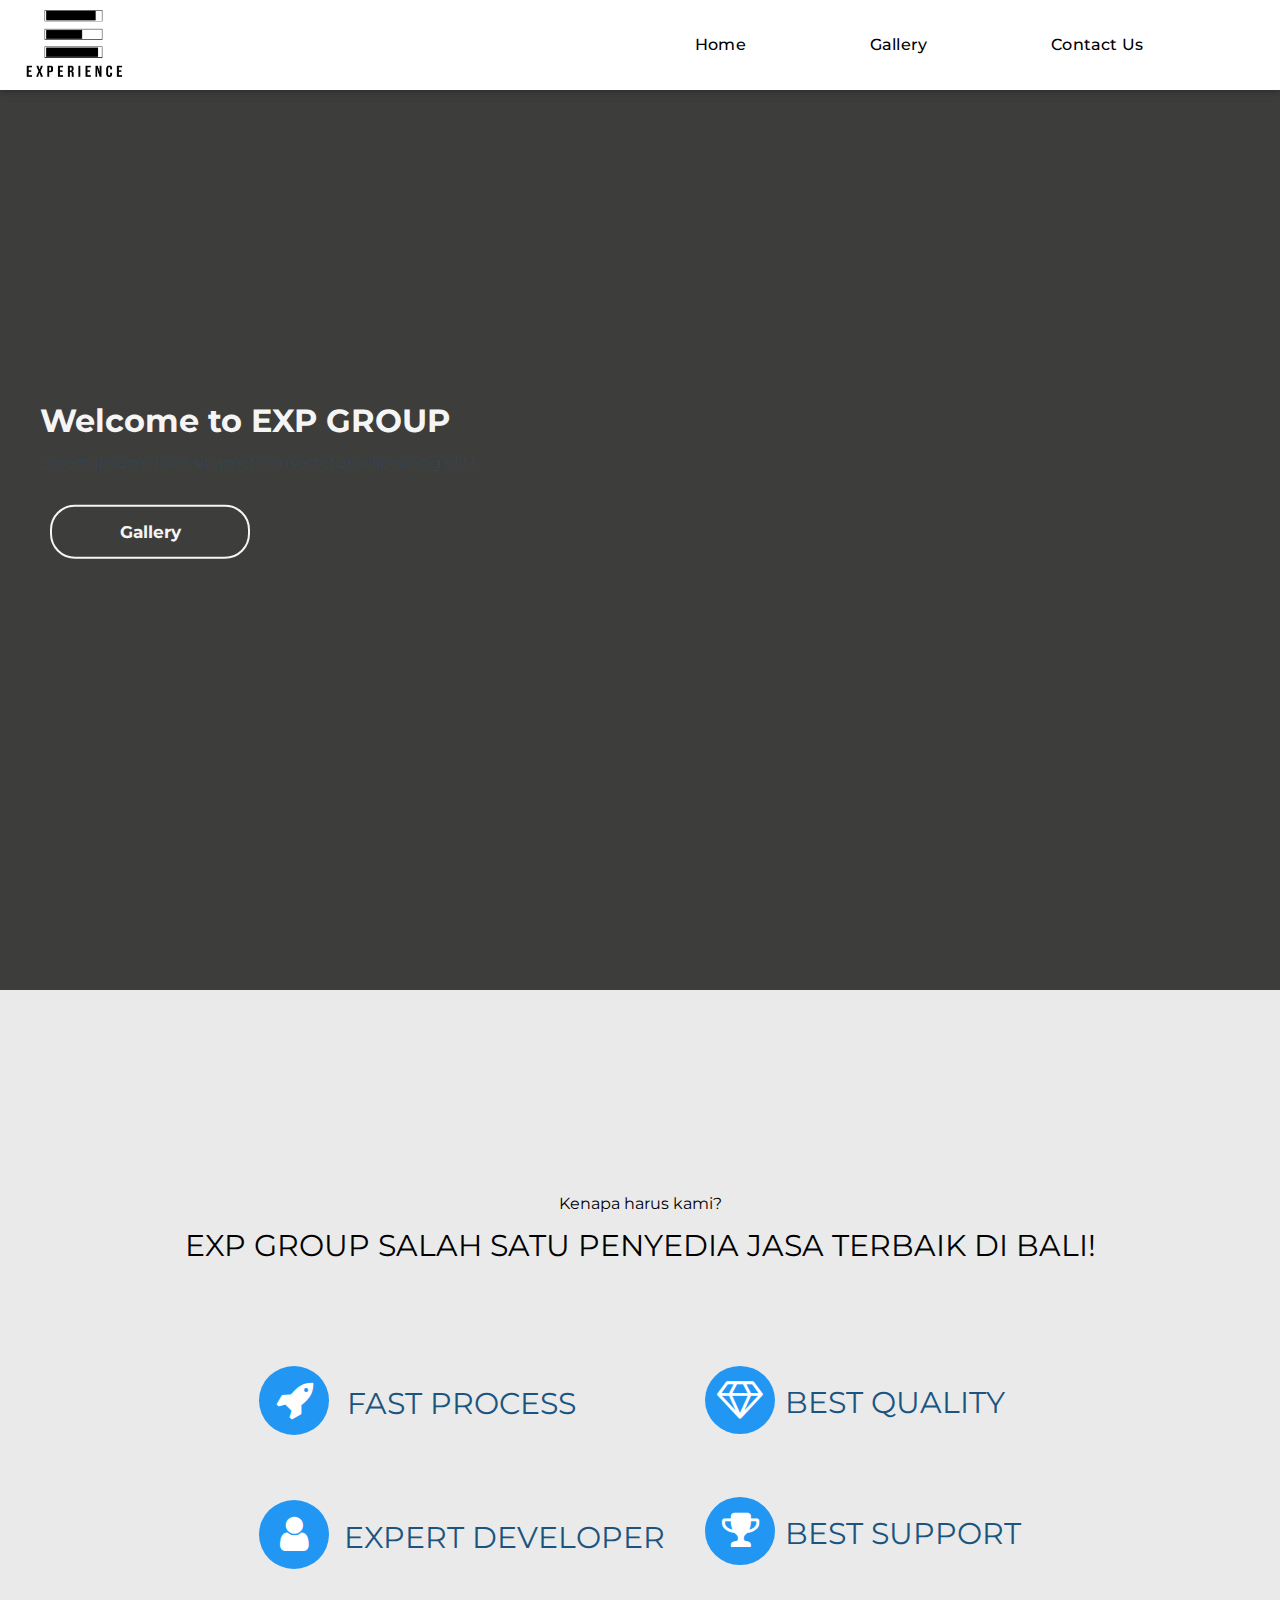
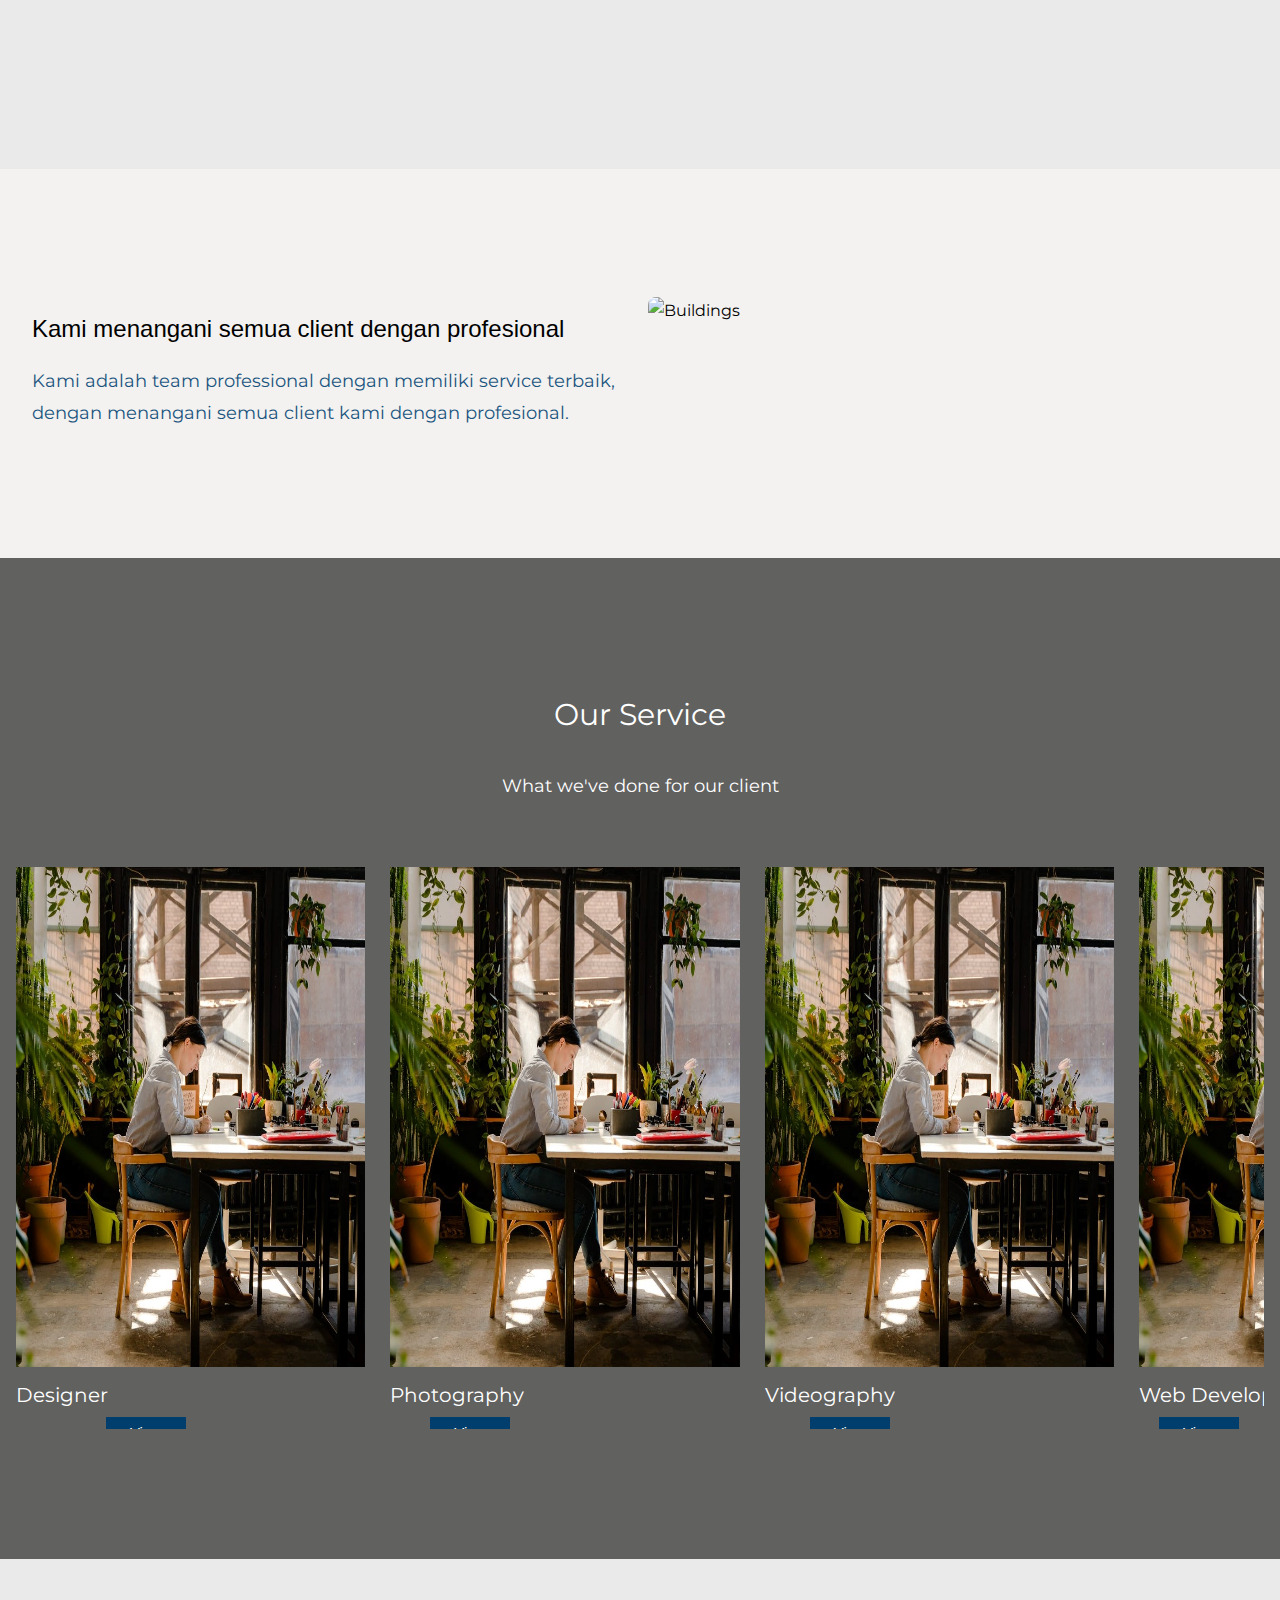
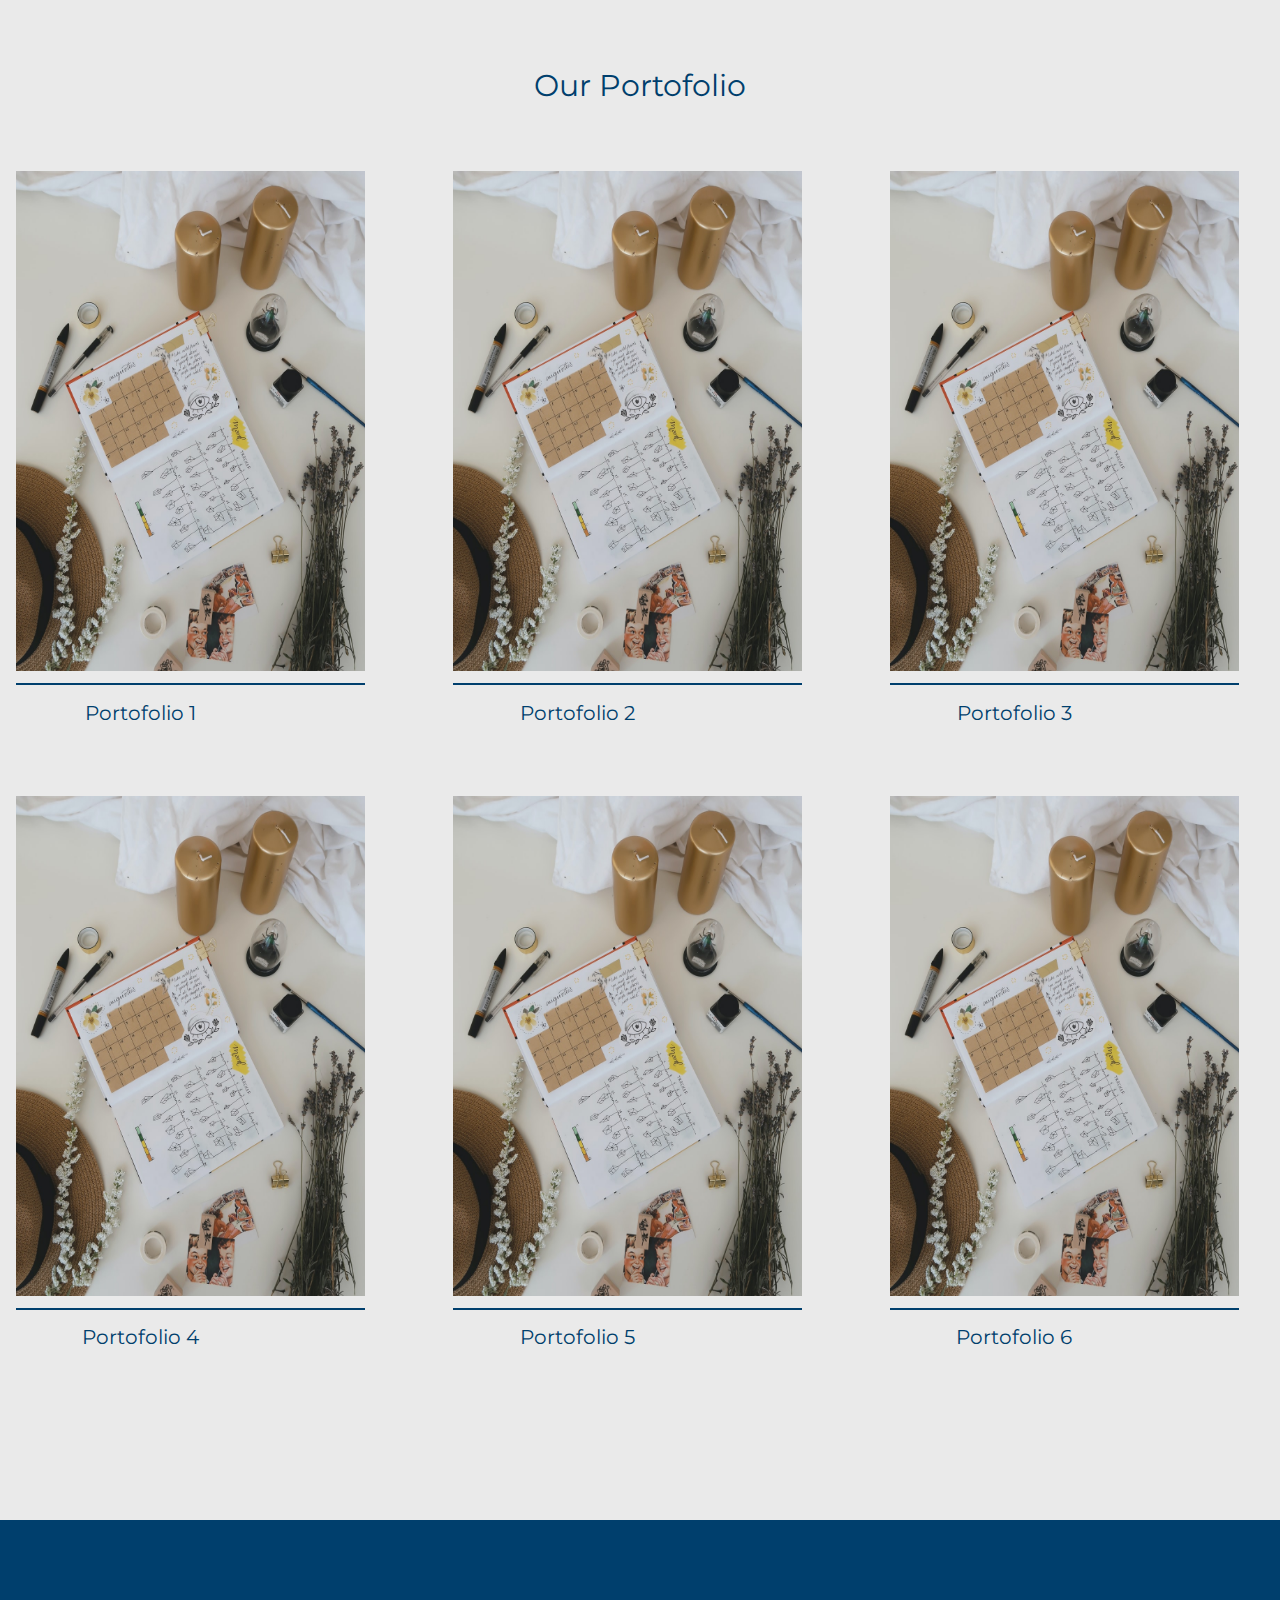
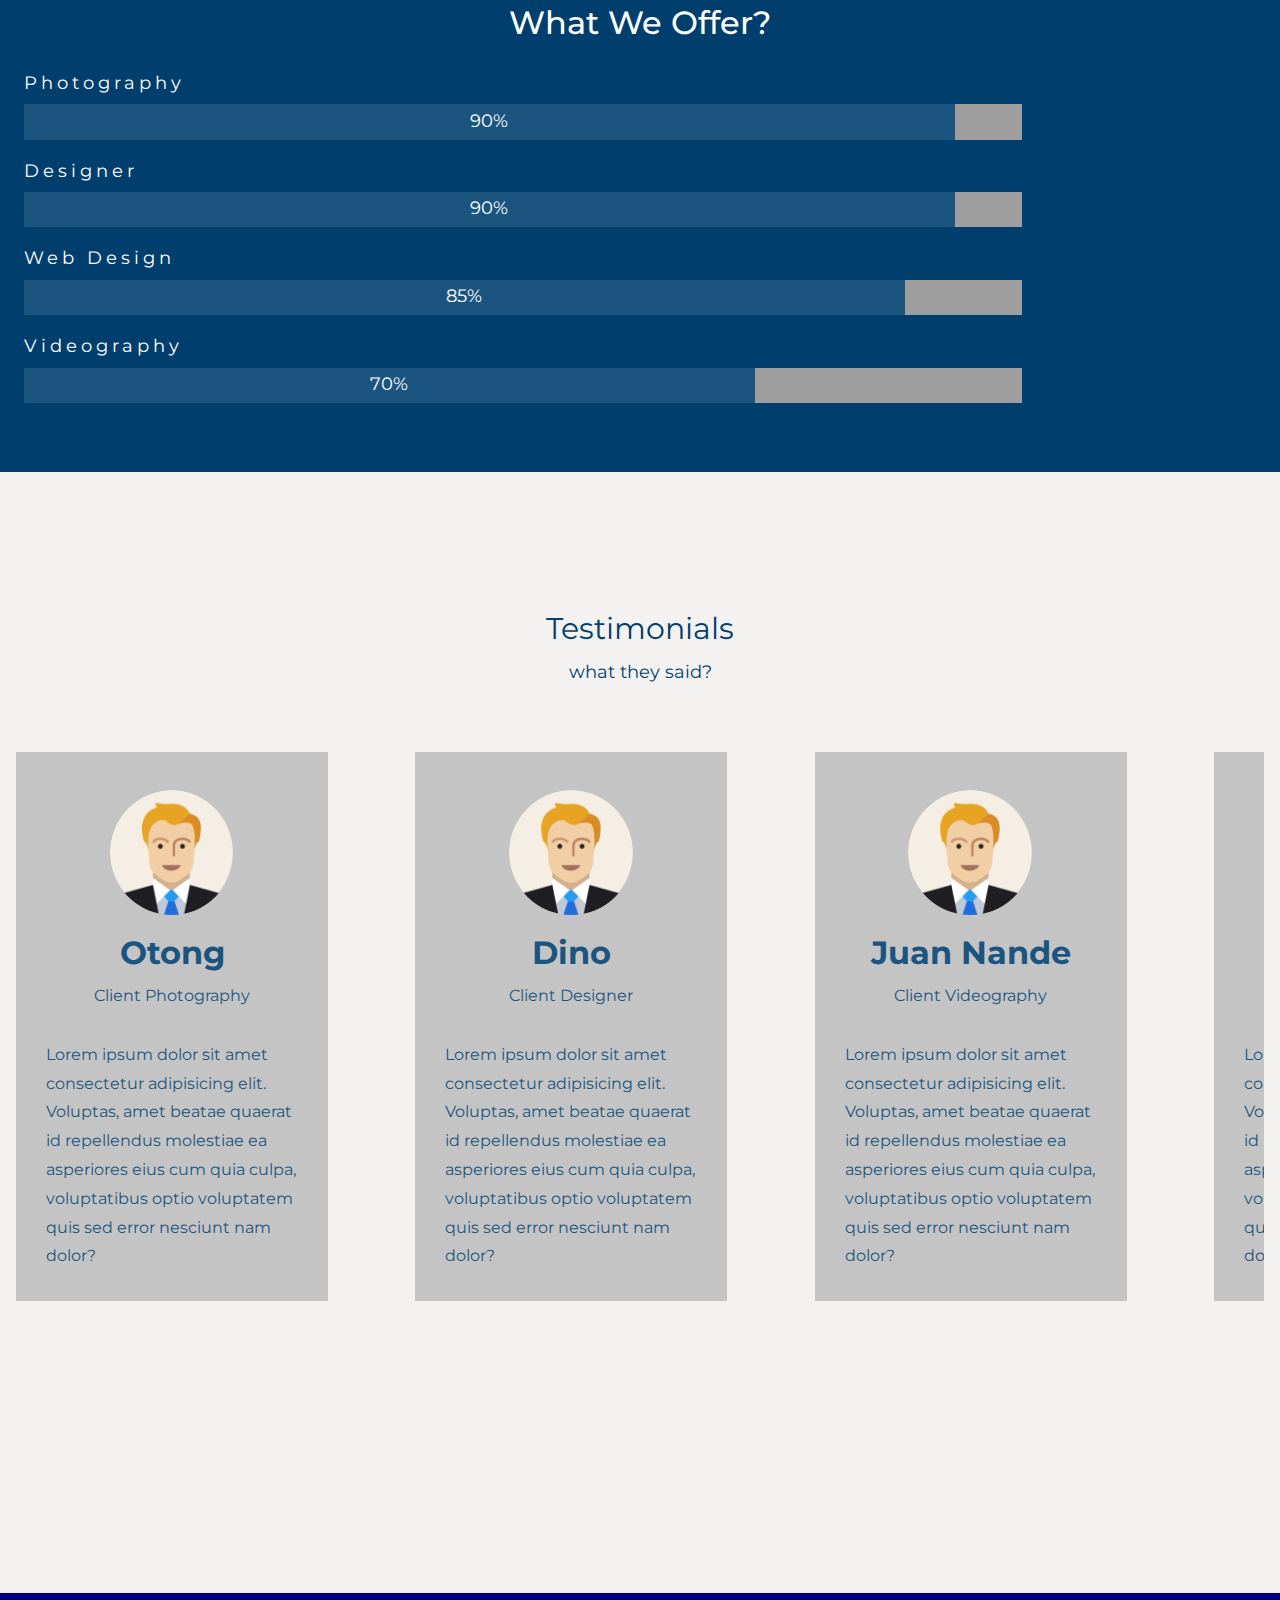
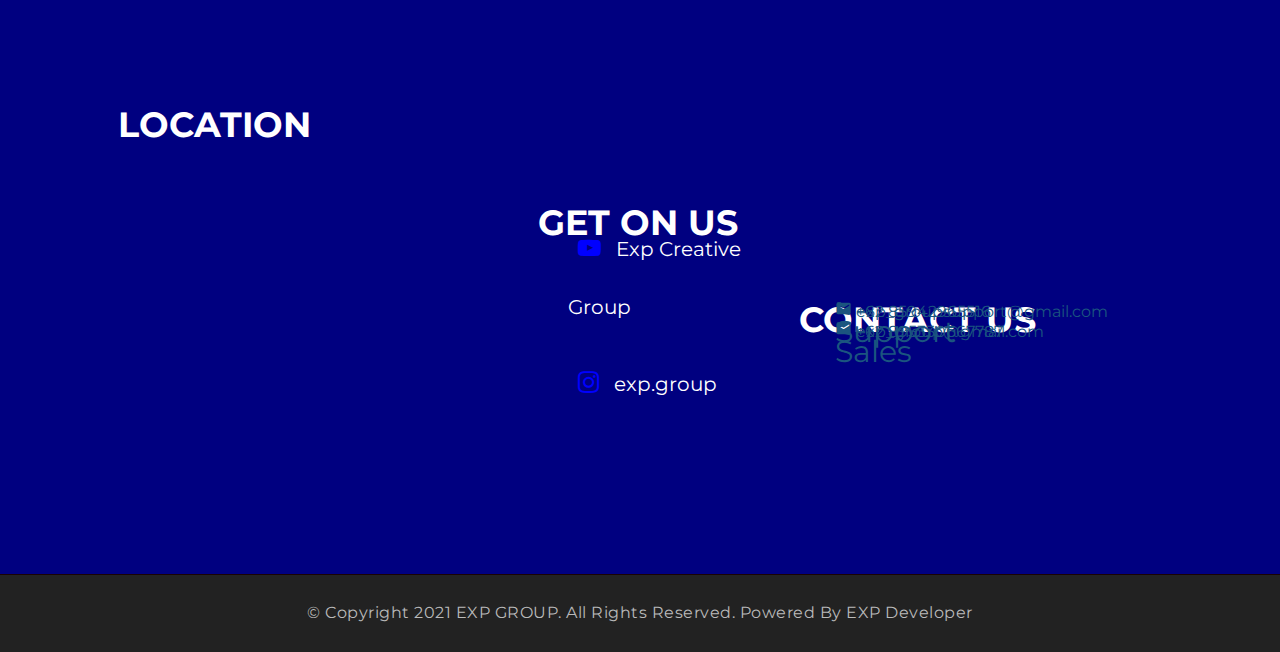
==== commit 9d4d431c: "." ====
--- a/index.html
+++ b/index.html
@@ -192,6 +192,41 @@
 
 
  
+    <!-- Testimoni -->
+    <section>
+      <div class="container" id="about" style="padding: 130px 16px">
+      <h1 class="exp-center" style="color: #003F6D; font-weight: 400; font-size: 30px; font-family: 'Montserrat', sans-serif;">Testimonials</h1> 
+      <p class="exp-center exp-large" style="margin-bottom: 64px; color: #003F6D;">what they said?</p>
+
+      <div class="test">
+        <div class="icon">
+          <img src="/TempatFoto/icon.png" alt="">
+          <h1>Otong</h1>
+          <p>Client Photography</p>
+          <p class="desc">Lorem ipsum dolor sit amet consectetur adipisicing elit. Voluptas, amet beatae quaerat id repellendus molestiae ea asperiores eius cum quia culpa, voluptatibus optio voluptatem quis sed error nesciunt nam dolor?</p>
+        </div>
+        <div class="icon">
+          <img src="/TempatFoto/icon.png" alt="">
+          <h1>Dino</h1>
+          <p>Client Designer</p>
+          <p class="desc">Lorem ipsum dolor sit amet consectetur adipisicing elit. Voluptas, amet beatae quaerat id repellendus molestiae ea asperiores eius cum quia culpa, voluptatibus optio voluptatem quis sed error nesciunt nam dolor?</p>
+        </div>
+        <div class="icon">
+          <img src="/TempatFoto/icon.png" alt="">
+          <h1>Juan Nande</h1>
+          <p>Client Videography</p>
+          <p class="desc">Lorem ipsum dolor sit amet consectetur adipisicing elit. Voluptas, amet beatae quaerat id repellendus molestiae ea asperiores eius cum quia culpa, voluptatibus optio voluptatem quis sed error nesciunt nam dolor?</p>
+        </div>
+        <div class="icon">
+          <img src="/TempatFoto/icon.png" alt="">
+          <h1>Kayu A5</h1>
+          <p>Client Web Developer</p>
+          <p class="desc">Lorem ipsum dolor sit amet consectetur adipisicing elit. Voluptas, amet beatae quaerat id repellendus molestiae ea asperiores eius cum quia culpa, voluptatibus optio voluptatem quis sed error nesciunt nam dolor?</p>
+        </div>
+        
+      </div>
+    </section>
+ 
   
 
 
--- a/style/style.css
+++ b/style/style.css
@@ -210,7 +210,7 @@
 
 /* Our Work */
 .work{
-    background-image: linear-gradient(rgba(0,0,0,0.40), rgba(0,0,0,0.30)), url('https://cohive.space/sojuhanjan/wp-content/uploads/2019/12/Berbagai-Manfaat-Teamwork-yang-Membawa-Kemudahan.jpeg');
+    background-image: linear-gradient(rgb(0,0,0,0.60), rgba(0,0,0,0.60)), url('https://cohive.space/sojuhanjan/wp-content/uploads/2019/12/Berbagai-Manfaat-Teamwork-yang-Membawa-Kemudahan.jpeg');
    
 }
 .wrap{
@@ -338,83 +338,38 @@
 
 
 
-/* Our Work */
-.row {
+/* Testimoni */
+.test{
+    max-height: 100%;
     display: flex;
-    flex-wrap: wrap;
-    padding: 0 4px;
-}
-  
-.column {
-    flex: 10%;
-    max-width: 25%;
-    padding: 0 4px;
-}
-  
-.column img {
-    margin-top: 8px;
-    vertical-align: middle;
-    width: 100%;
- 
-}
-
-
-
-/* Product */
-.product{
-    background-color: lightgrey;
-    
-}
-.columns {
-    float: left;
-    width: 33.3%;
-    padding: 8px;
-    box-sizing: border-box;
-    background-color: lightgrey;
-    padding-bottom: 80px;
-    
-    
-}
-
-.price {
-    list-style-type: none;
-    border: 1px solid #eee;
-    margin: 0;
-    padding: 0;
-    transition: 0.3s;
-}
-
-.price:hover {
-    box-shadow: 0 8px 12px 0 rgba(0,0,0,0.2)
-}
-
-.price .header {
-    background-color: #111;
-    color: white;
-    font-size: 25px;
-    border-radius: 5px;
-}
-
-.price li { 
-    padding: 20px;
-    text-align: center;
-}
-
-.price .grey {
-    background-color: #eee;
-    font-size: 20px;
-    border: none;
-}
-
-.button {
-    background-color: #4d4766;
-    border: none;
-    border-radius: 5px;
-    color: white;
-    padding: 10px 25px;
-    text-align: center;
-    text-decoration: none;
-    font-size: 18px;
+    overflow-x: auto; 
+}
+.test::-webkit-scrollbar{
+    width: 0;
+}
+.test .icon{
+    min-width: 25%;
+    height: 40%; 
+    text-align: center;
+    background-color: #C4C4C4;
+    margin-right: 7%;
+    margin-bottom: 5%;
+    justify-items: center;
+
+}
+.test .icon > img{
+    width: 40%;
+    height: 30%; 
+    margin-top:12%;
+    border-radius: 60%;
+    justify-content: center;
+}
+.test .icon h1, p{
+    color: #1B557F;
+}
+.desc{
+    padding: 30px;
+    text-align: left;
 }
  
 
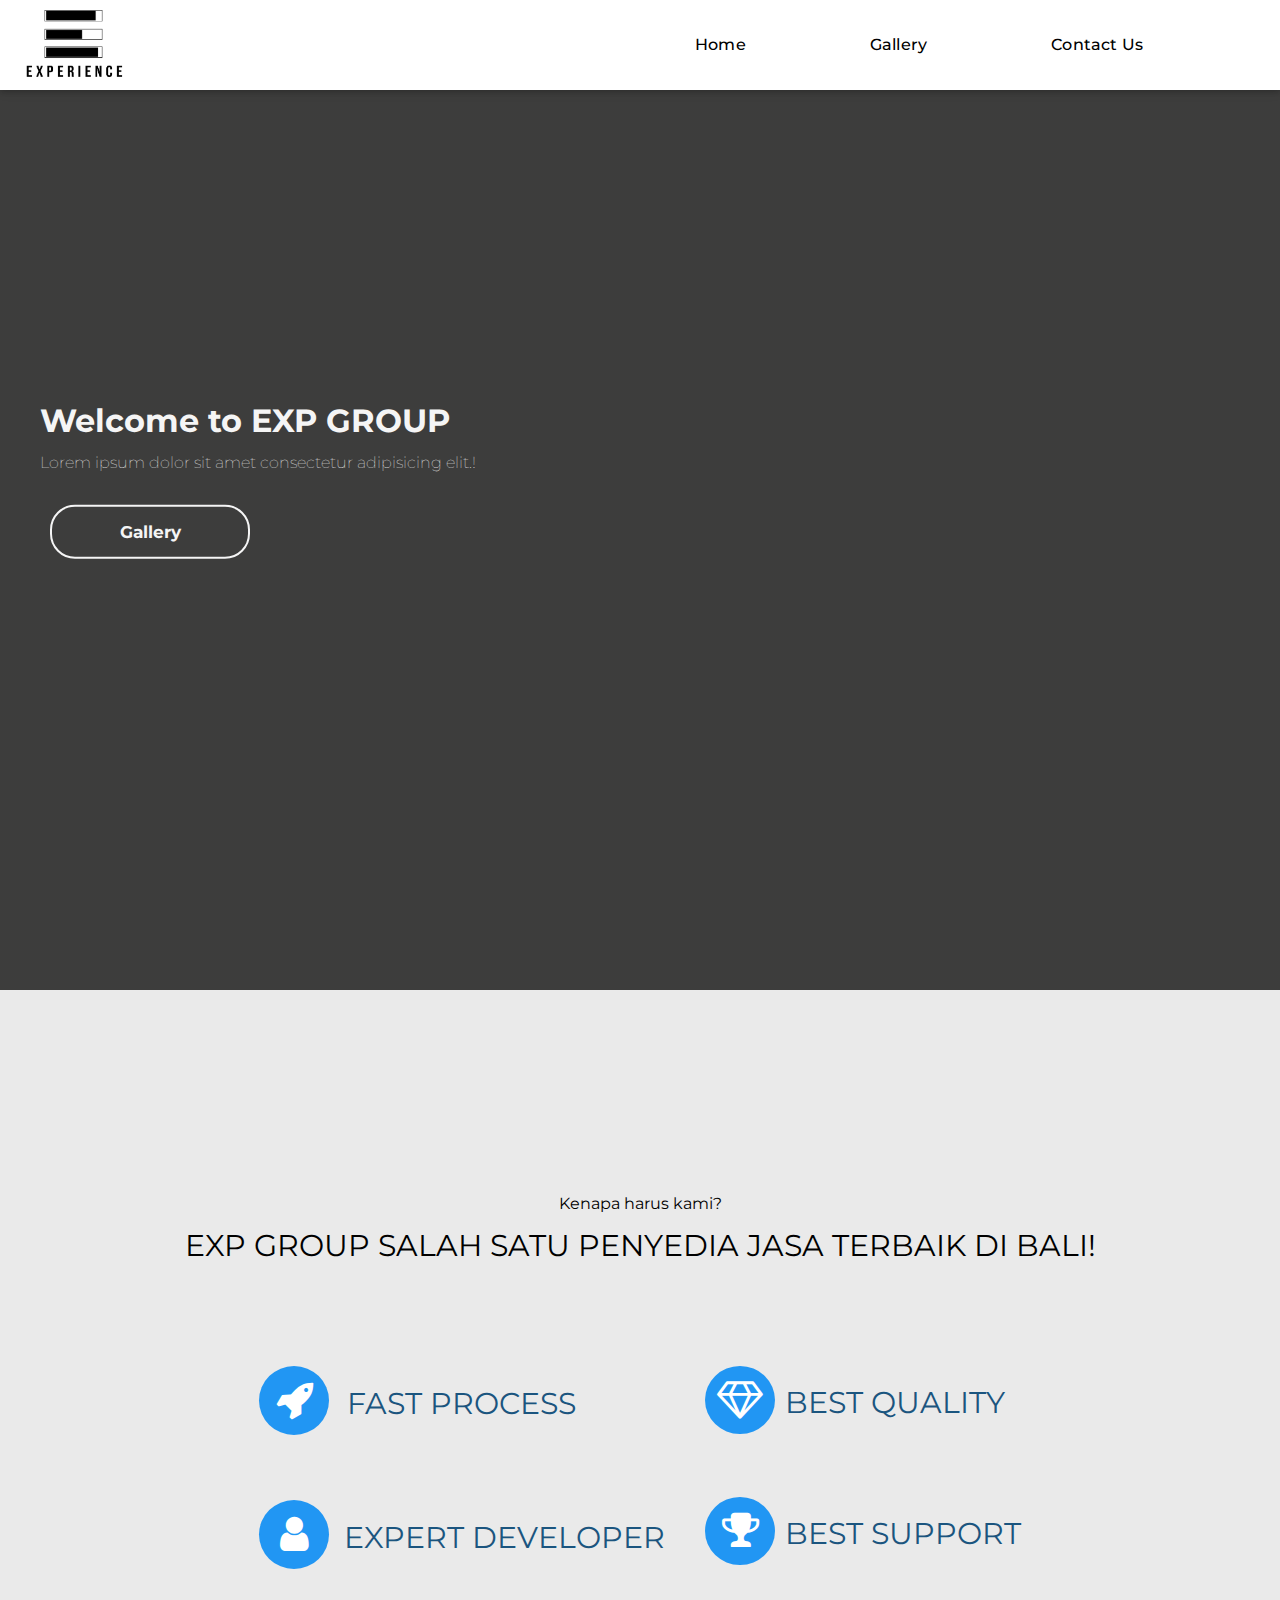
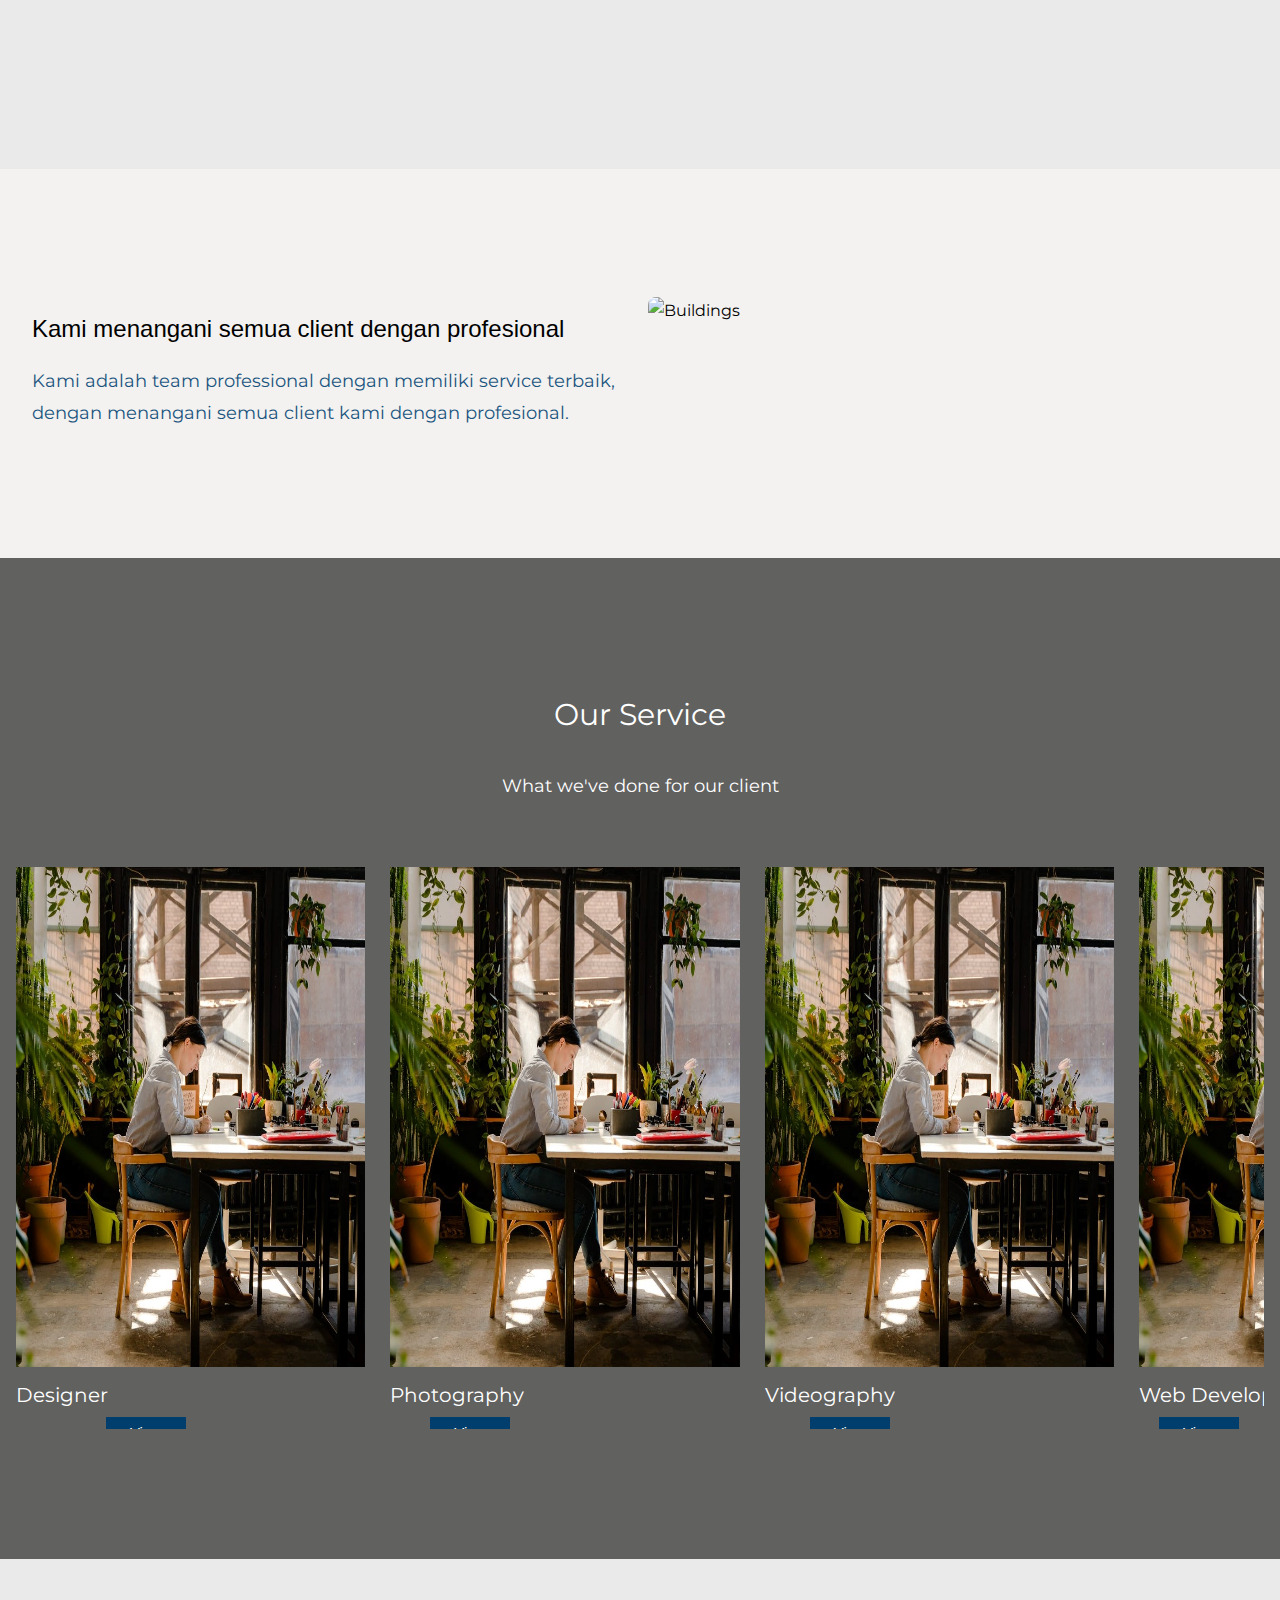
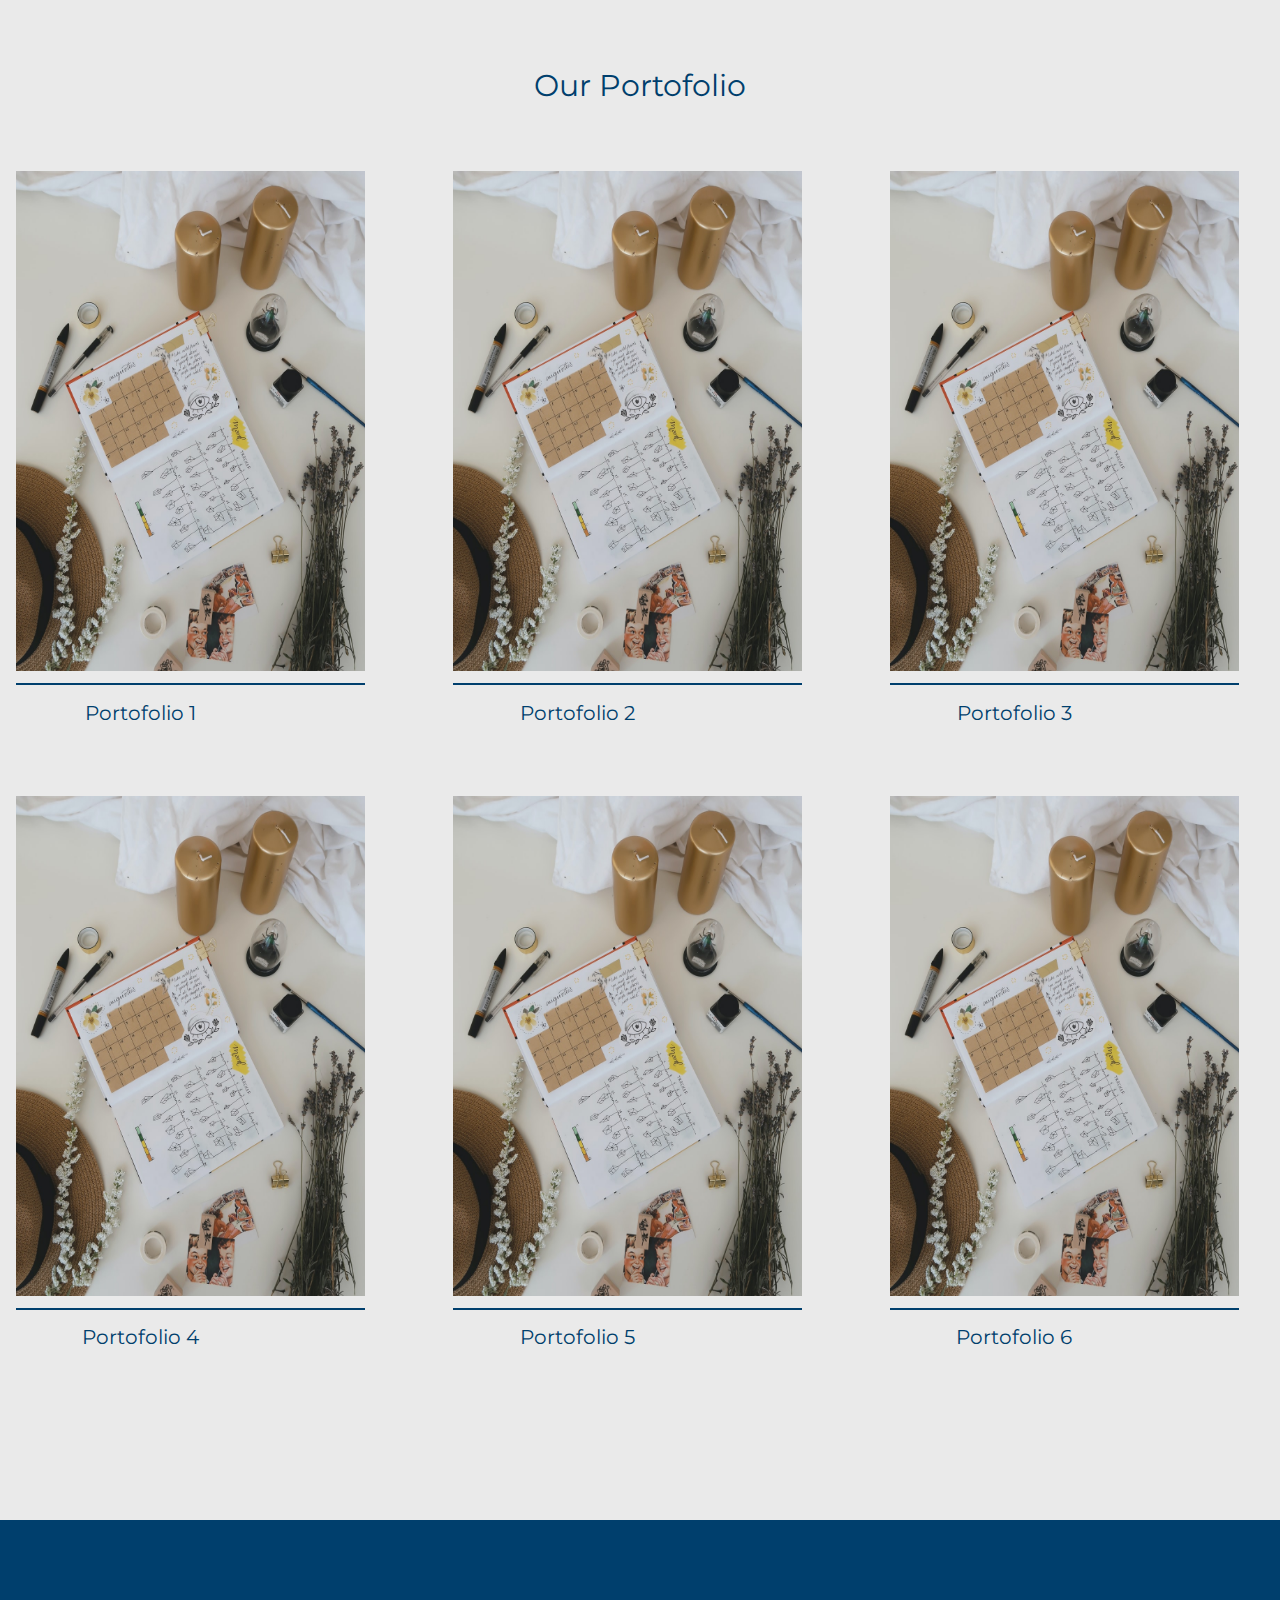
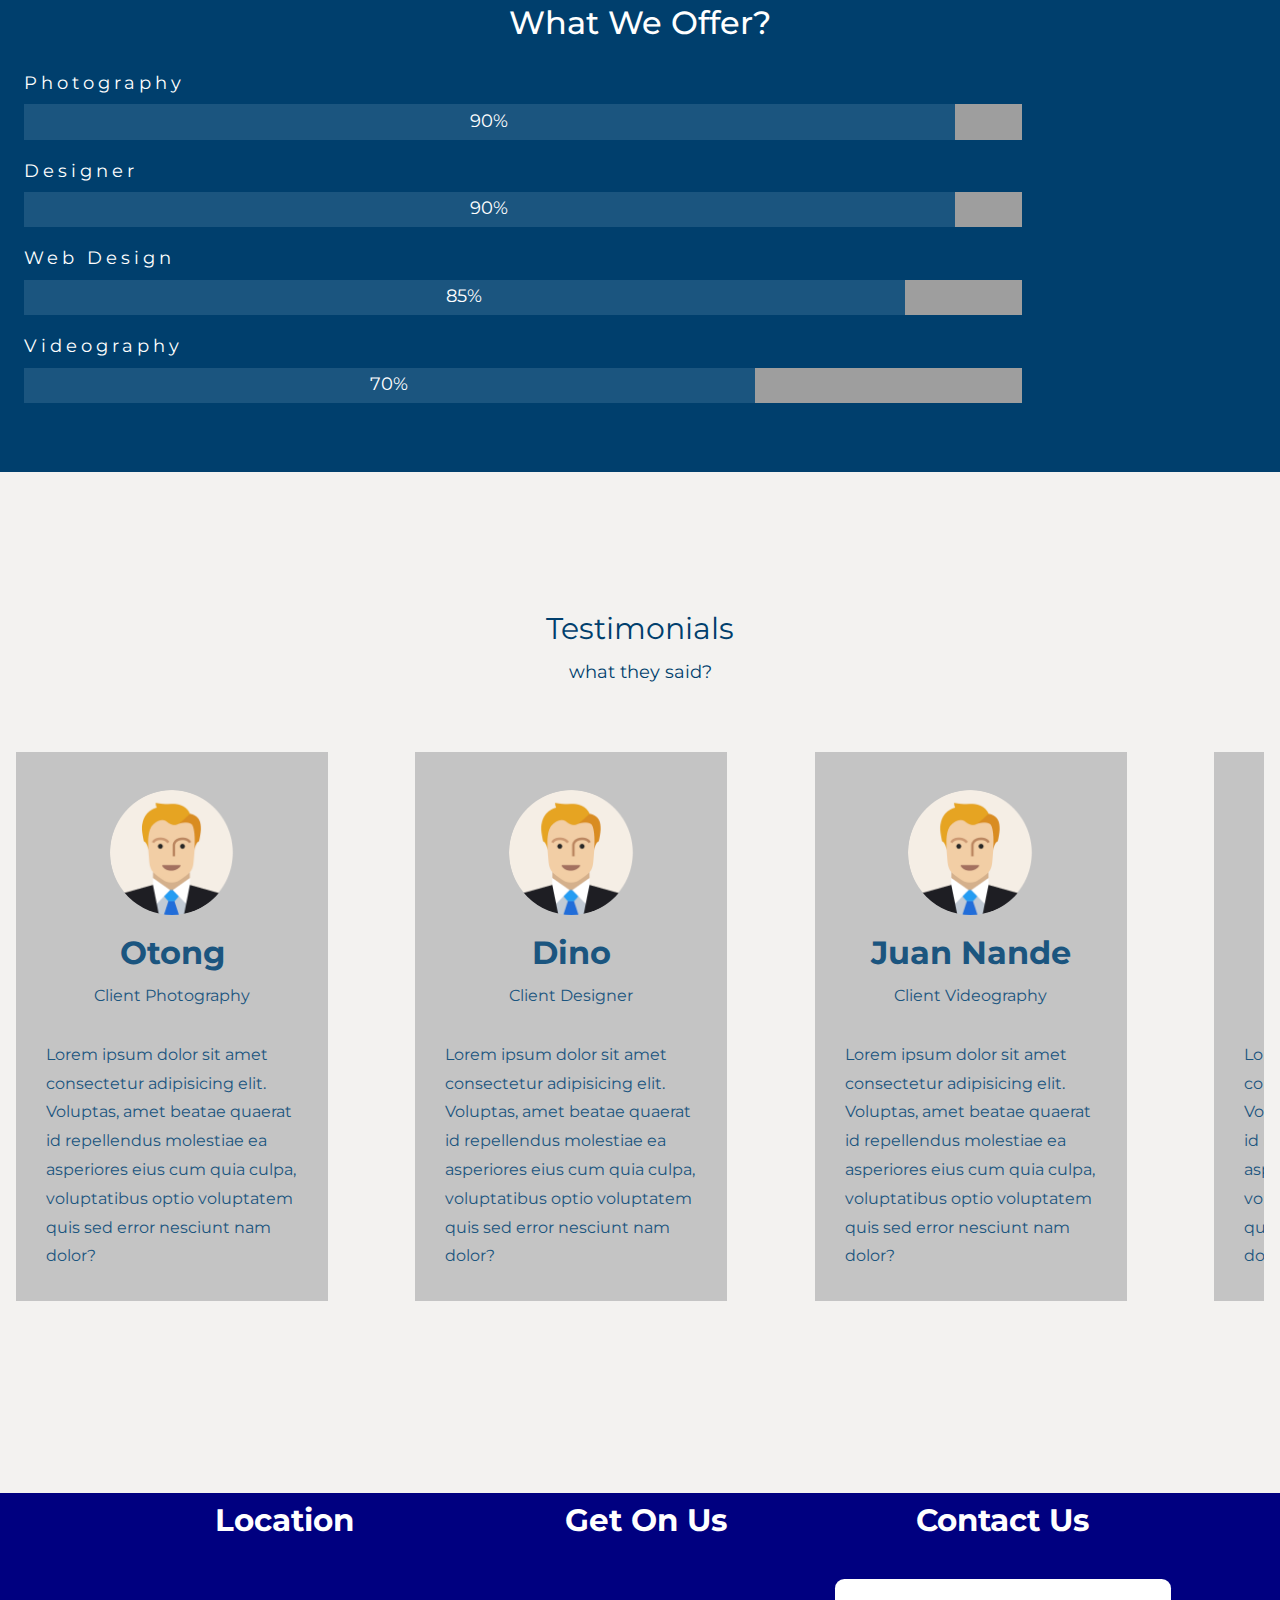
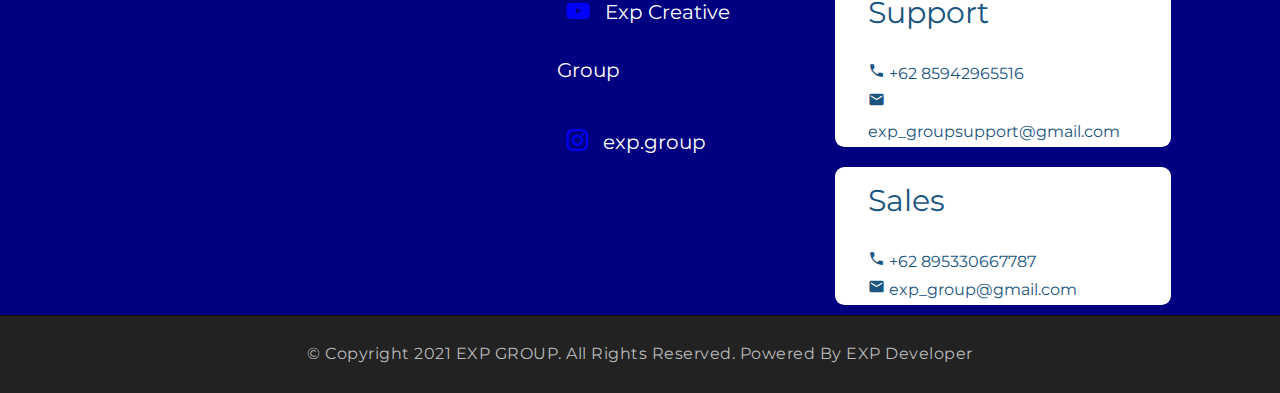
==== commit 670b35a4: "benerin contact us" ====
--- a/index.html
+++ b/index.html
@@ -9,7 +9,6 @@
     <link rel="stylesheet" href="style/style.css">
     <link rel="stylesheet" href="style/media.css">
     <link rel="stylesheet" href="style/hamburger-bar.css">
-    <link rel="stylesheet" href="style/dummy-contact.css">
     
     <script src='https://kit.fontawesome.com/a076d05399.js' crossorigin='anonymous'></script>
 
--- a/style/style.css
+++ b/style/style.css
@@ -95,6 +95,7 @@
     font-size: 20px auto;
     font-weight: 100;
     line-height: 25px;
+    color: white;
 }
 #button{
     width: 200px;
@@ -264,6 +265,10 @@
 .porto{
     max-height: 100%;
     display: flex;
+    
+}
+.folio:hover{
+    box-shadow:  5px 10px 8px 10px #888888;
 }
 .porto .folio{
     min-width: 20%;
@@ -271,7 +276,9 @@
     text-align: center;
     background-color: transparent;
     margin-right: 15%;
+    box-shadow: ;
     margin-bottom: 10%;
+    transition: 0.5s;
     justify-items: center;
 }
 .porto .folio > img{
@@ -374,101 +381,54 @@
  
 
 
-/* Contact Us */
-iframe{
-    width: 100%;
-    height: 400px;
-    margin-right: 20px;
-    margin-top: 20px;
-    border-radius: 5px;
-}
+/* CONTACT */
 .contact{
-    width: 100%;
+    display: grid;
+    grid-template-columns: 38% 25% 37%;
+    background-color: navy;
+}
+.contact-text{
+    text-align: center;
+    margin-bottom: 20px;
+}
+.contact-me{
+    margin: 0 6% 0 23%;
+}
+h2{
+    font-size: 31px;
+    color: white;
+}
+
+/*contact us*/
+.contact-us{
     display: flex;
-    justify-content: center;
-    align-items: center;
-    margin-top: 100px;
-    padding-top: 100px;
-    padding-bottom: 4%; 
-    background: lightgrey;
-}
-.info{
-    max-width: 500px;
-    line-height: 70px; 
-    font-size: 10px;
-    margin-top: 80px;
-    margin-right: 30px;
-}
-.info i{
-  margin-right: 20px;
-  font-size: 25px;  
-}
-.form{
-    max-width: 700px;
-    margin-right: 50px;
-}
-.info, .form{
-    flex: 1;
-    margin-top: 100px;
-}
-.contact h2{
-    text-align: center;
-    font-size: 35px;
-    text-transform: uppercase;
-    position: absolute;
-    margin-bottom: 35%;
-}
-.contact p{
-    text-align: center;  
-    position: absolute;
-    margin-bottom: 30%; 
-}
-.form .text-box{
-    background: whitesmoke; 
-    border: none;
-    width: 80%;
-    height: 50px;
-    padding: 12px;
-    font-size: 15px;
-    border-radius: 5px;
-    box-shadow: 0 1px 1px rgba(0, 0, 0, 0.1);
-    margin-bottom: 20px;
-    opacity: 0.9;
-}
-.form .text-box:first-child{
-    margin-right: 15px;
-}
-.form textarea{
-    background: whitesmoke; 
-    border: none;
-    width: 100%;
-    min-height: 200px;
-    max-height: 400px;
-    padding: 12px;
-    font-size: 15px;
-    border-radius: 5px;
-    box-shadow: 0 1px 1px rgba(0, 0, 0, 0.1);
-    margin-bottom: 20px;
-    opacity: 0.9;
-}
-.form .send-btn{
-    float: right;
-    background: #4e4e4e;
-    color: white;
-    border: none;
-    width: 120px;
-    height: 50px;
-    font-size: 15px;
-    font-weight: 600;
-    text-transform: uppercase;
-    letter-spacing: 2px;
-    border-radius: 5px;
-    cursor: pointer;
-    transition: 0.5s;
-
-}
-.form .send-btn:hover{
-    background: black;
+    flex-direction: column;
+}
+
+.mail-box{
+    background-color: white;
+    margin: 10px 0;
+    border-radius: 7pt;
+}
+.support{
+    margin: 0 10%;
+}
+.sales{
+    margin: 0 10%;
+}
+
+/*Get On Us*/
+.social-media{
+    margin: 10px 0 0 15%;
+
+}
+.social-media a{
+    color: white;
+    font-size: 25px;
+    text-decoration: none;
+}
+.social-media a i{
+    color: blue;
 }
  
 
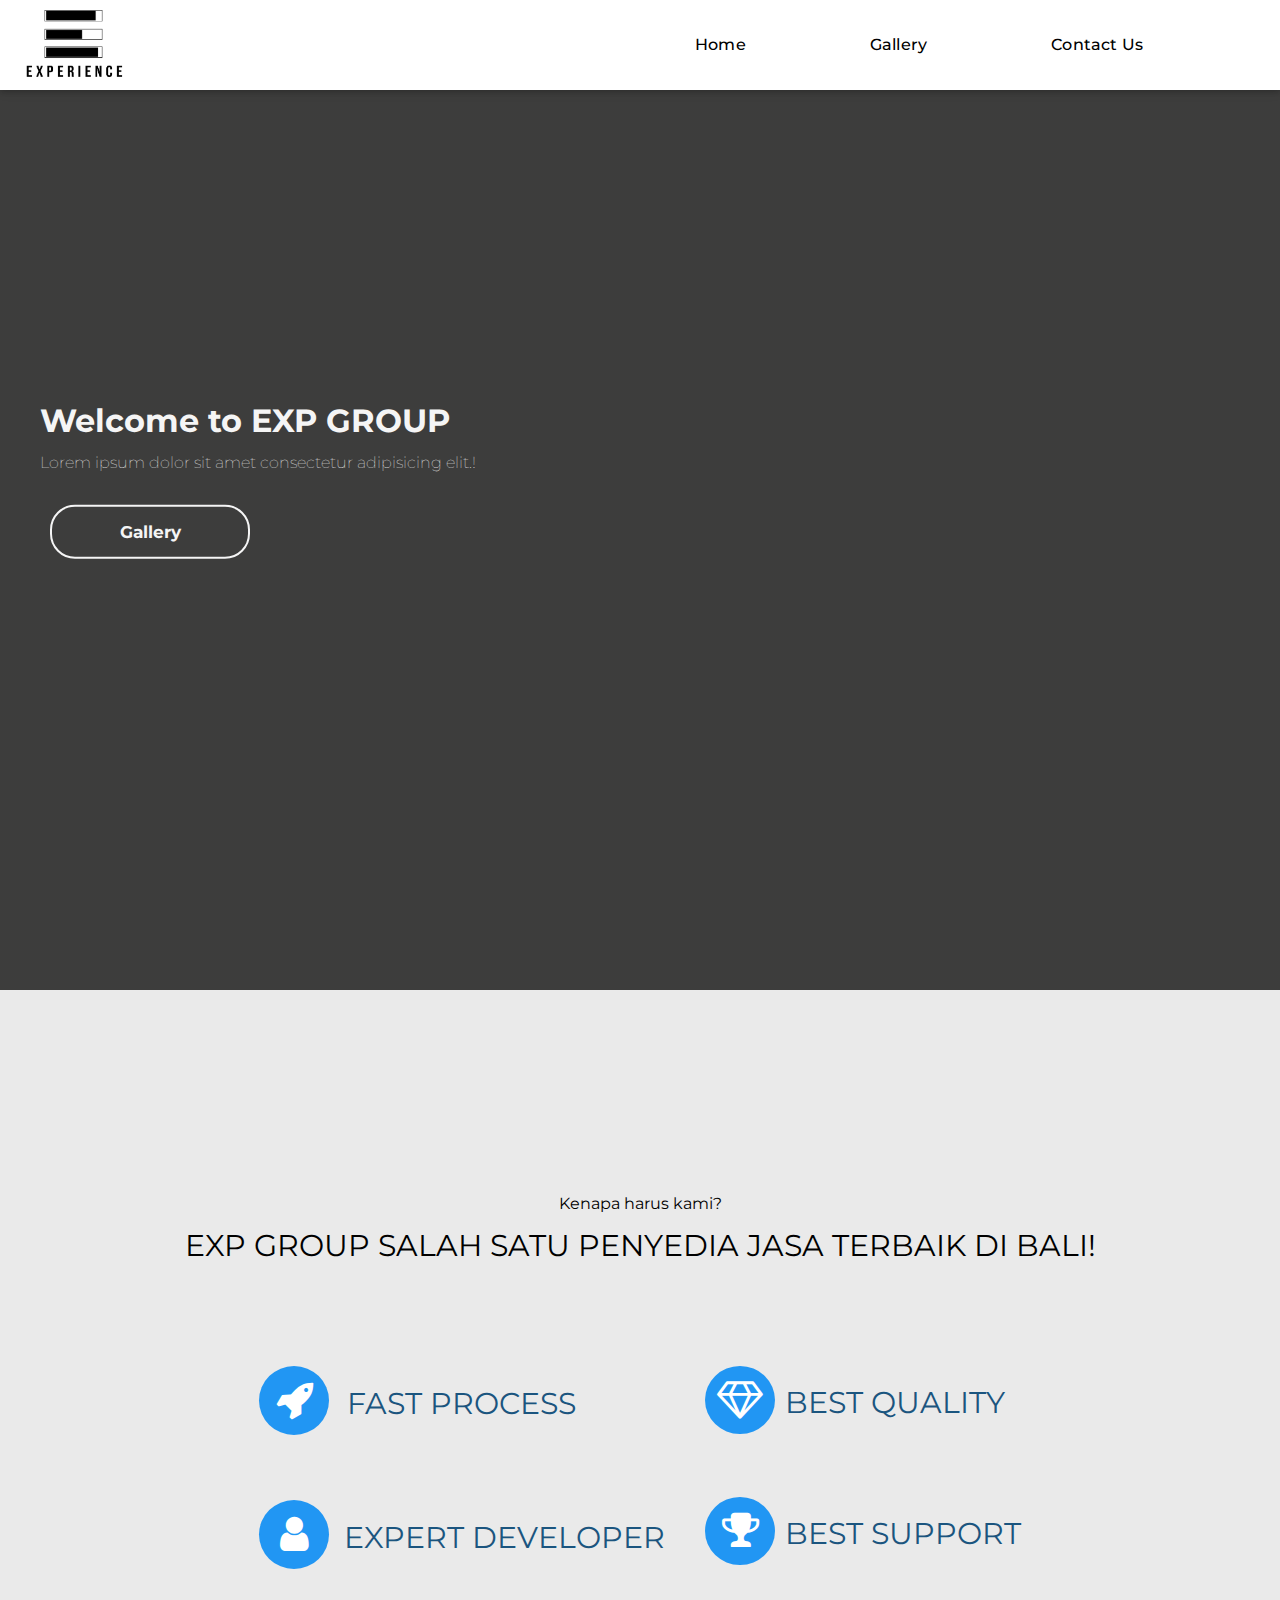
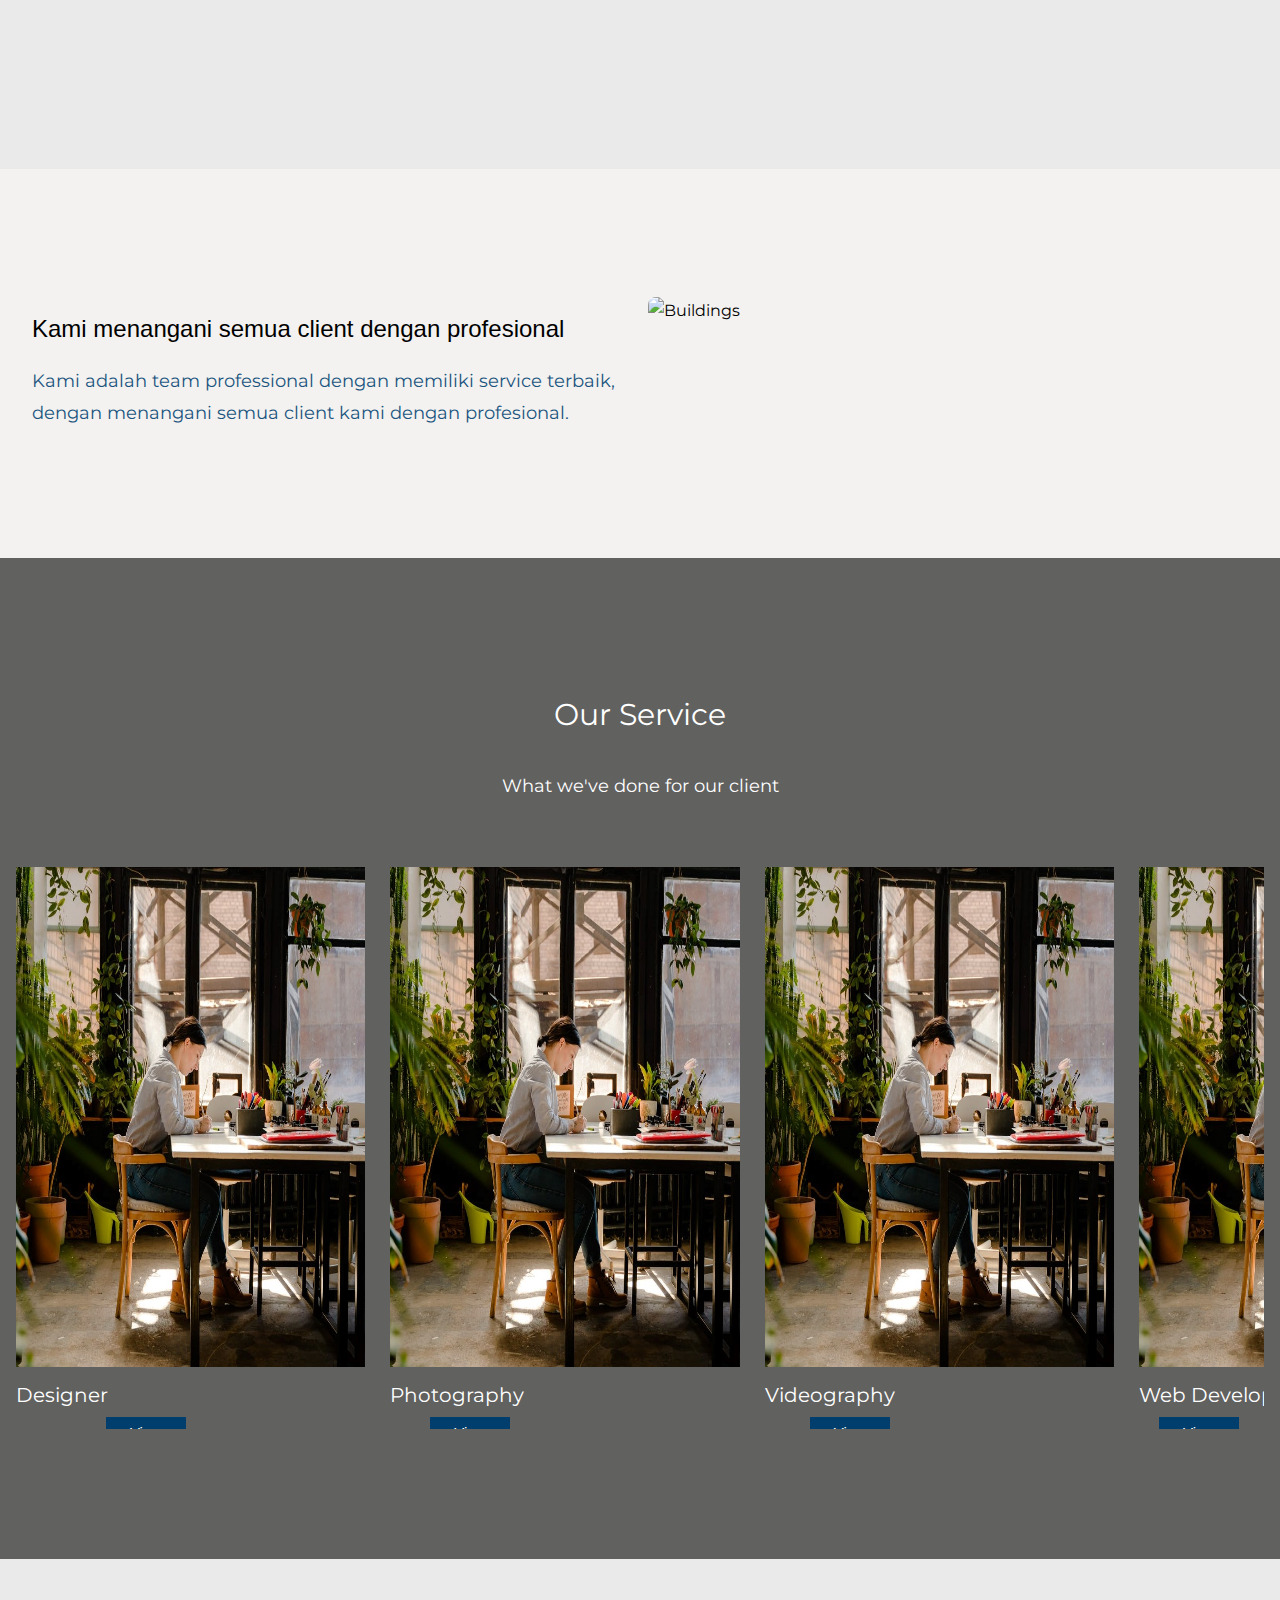
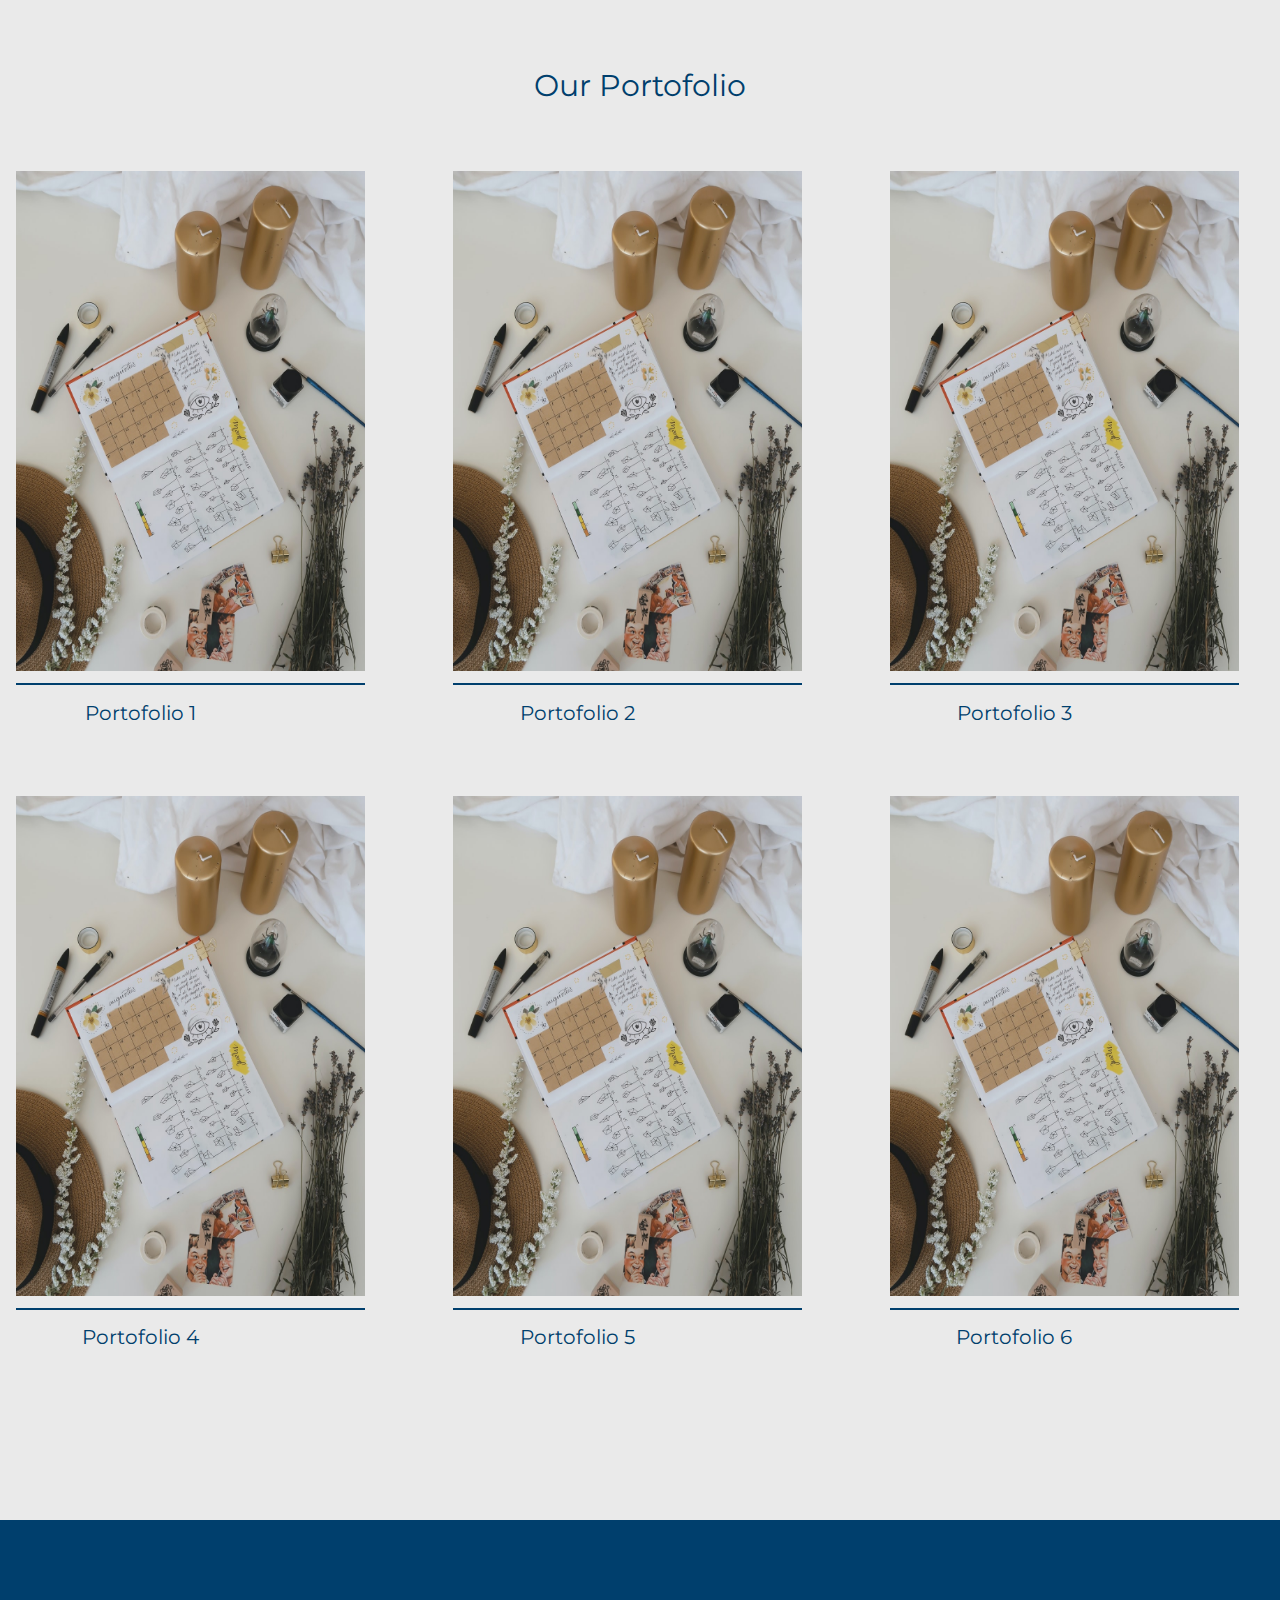
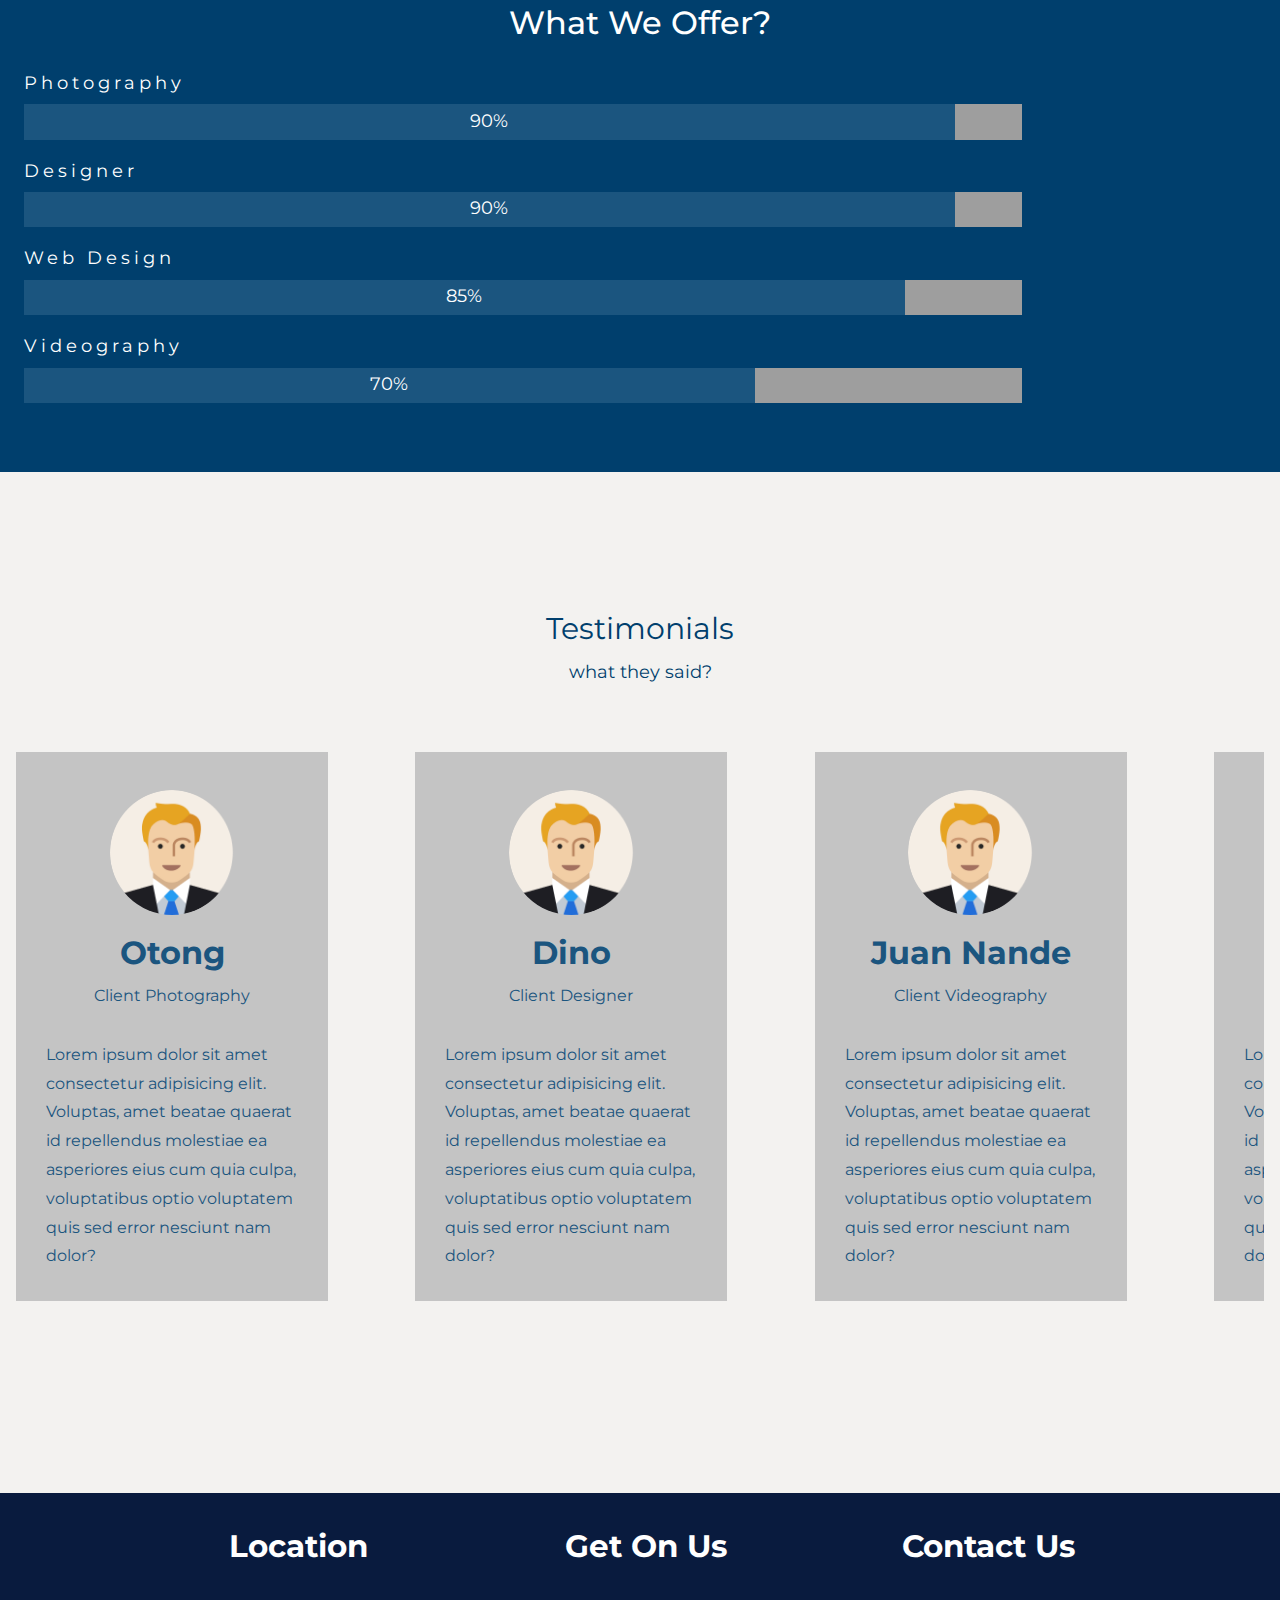
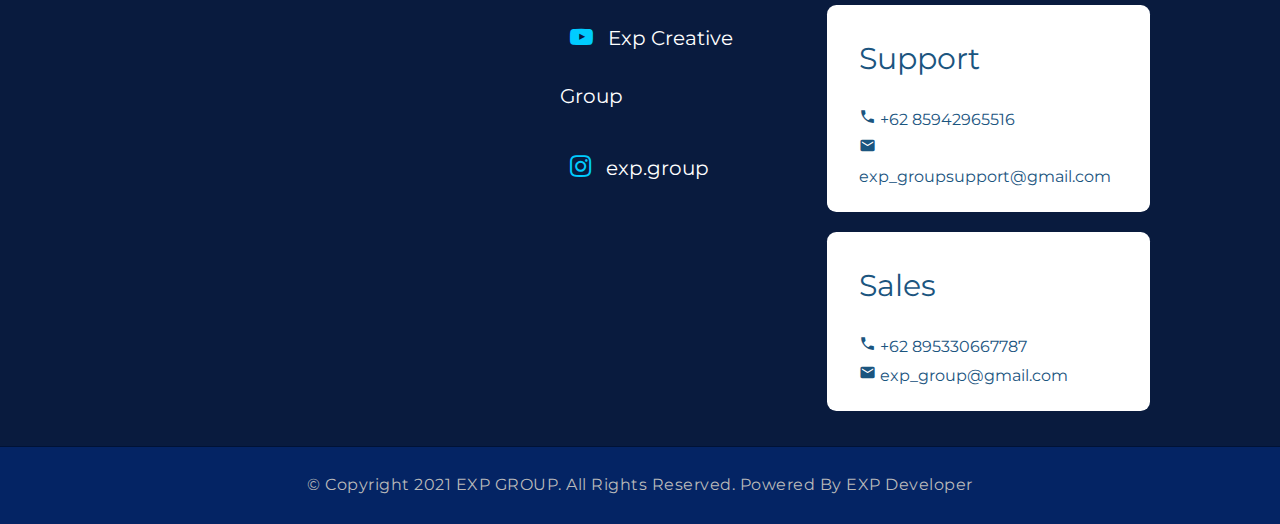
==== commit 659213c4: "." ====
--- a/index.html
+++ b/index.html
@@ -272,7 +272,7 @@
     
 
     <!-- Footer -->
-    <div class="container-fluid py-4" style="border-top:1px solid rgb(26, 3, 3); background: #222; position: relative;">
+    <div class="container-fluid py-4" style="border-top:1px solid #001236; background: #042464; position: relative;">
       <div class="container">
           <p class="text-footer">© Copyright 2021 EXP GROUP. All Rights Reserved. Powered By EXP Developer</p>
       </div>
--- a/style/style.css
+++ b/style/style.css
@@ -221,8 +221,7 @@
     
 }
 .wrap::-webkit-scrollbar{ 
-    width: 0;
-   
+    width: 0; 
 }
 .wrap .foto{
     min-width: 20%;
@@ -236,8 +235,7 @@
 }
 .wrap .foto > img{
     width: 140%;
-    height: 500px;   
-    cursor: pointer;
+    height: 500px;
     
 }
 .wrap .foto p {
@@ -276,7 +274,6 @@
     text-align: center;
     background-color: transparent;
     margin-right: 15%;
-    box-shadow: ;
     margin-bottom: 10%;
     transition: 0.5s;
     justify-items: center;
@@ -385,7 +382,8 @@
 .contact{
     display: grid;
     grid-template-columns: 38% 25% 37%;
-    background-color: navy;
+    background-color: #091B3E;
+    padding: 2%;
 }
 .contact-text{
     text-align: center;
@@ -408,6 +406,7 @@
 .mail-box{
     background-color: white;
     margin: 10px 0;
+    padding: 20px 0;
     border-radius: 7pt;
 }
 .support{
@@ -428,7 +427,7 @@
     text-decoration: none;
 }
 .social-media a i{
-    color: blue;
+    color: rgb(0, 204, 255);
 }
  
 
